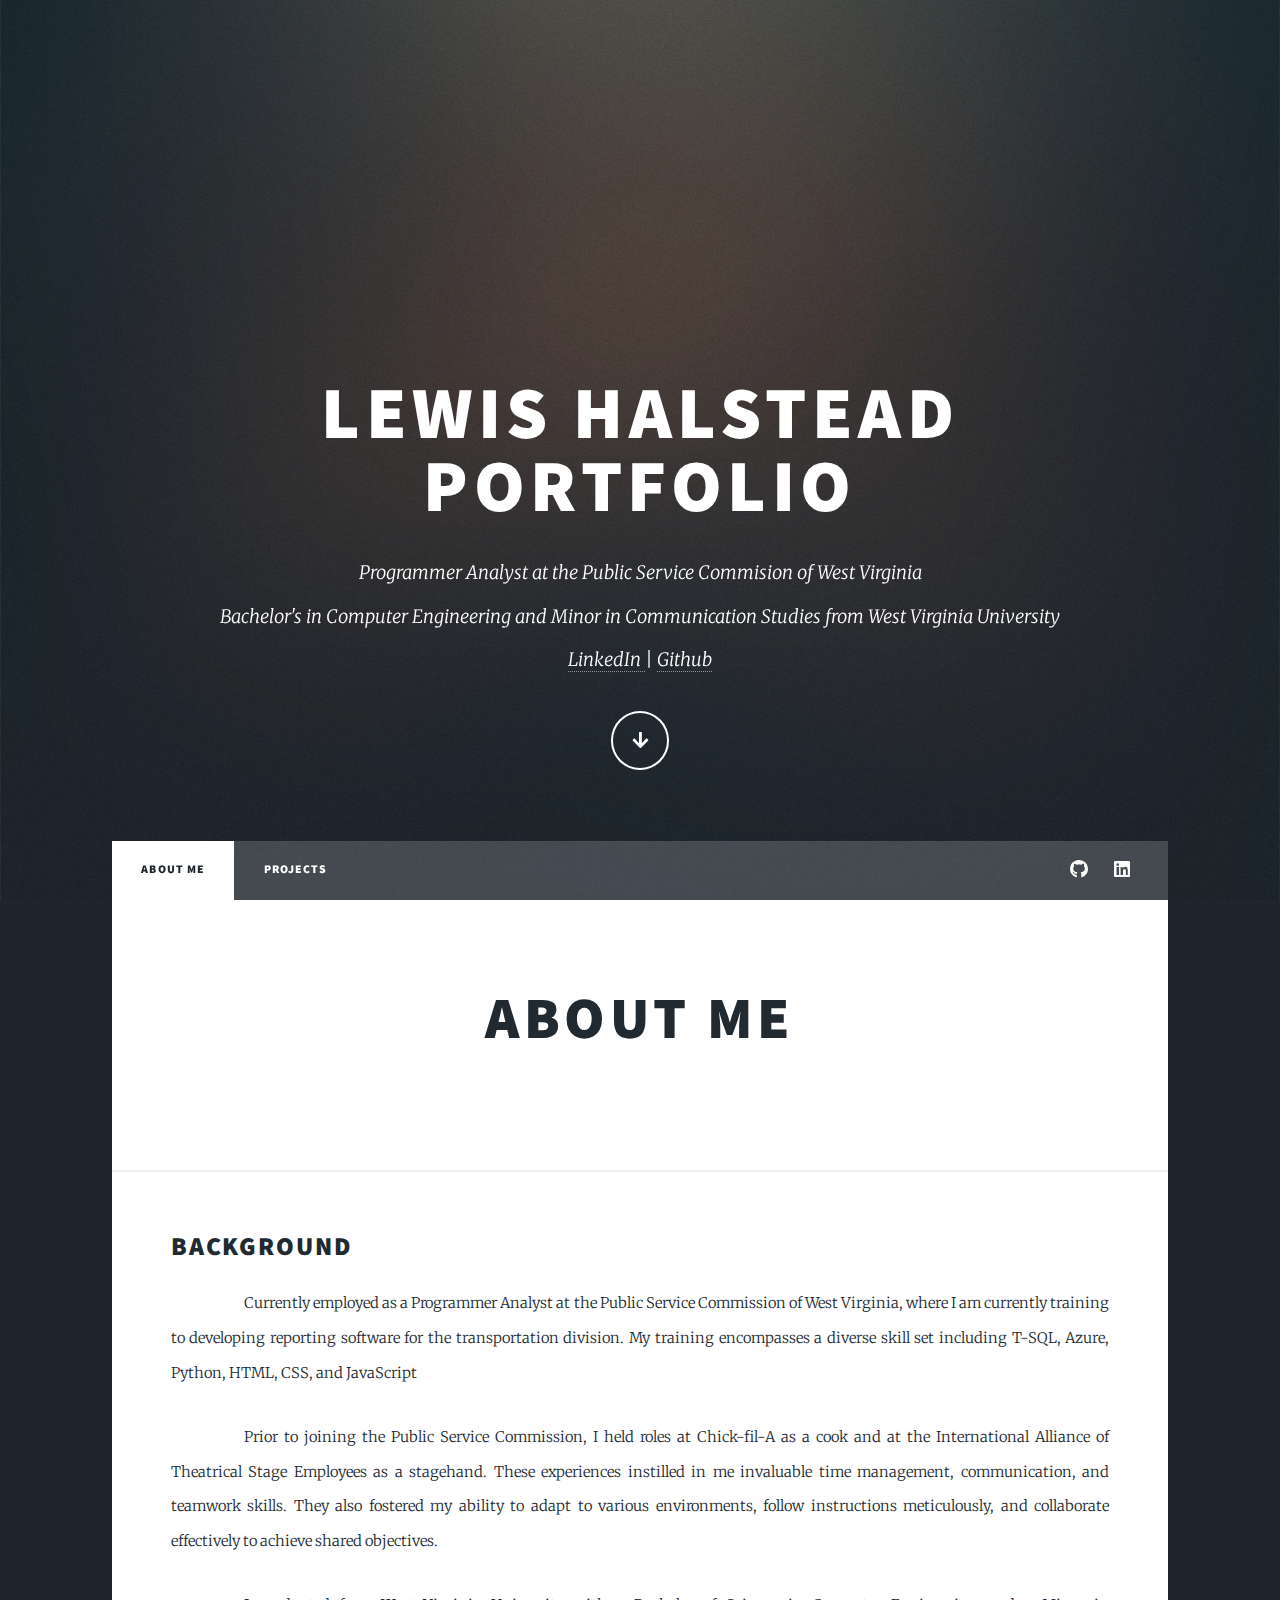
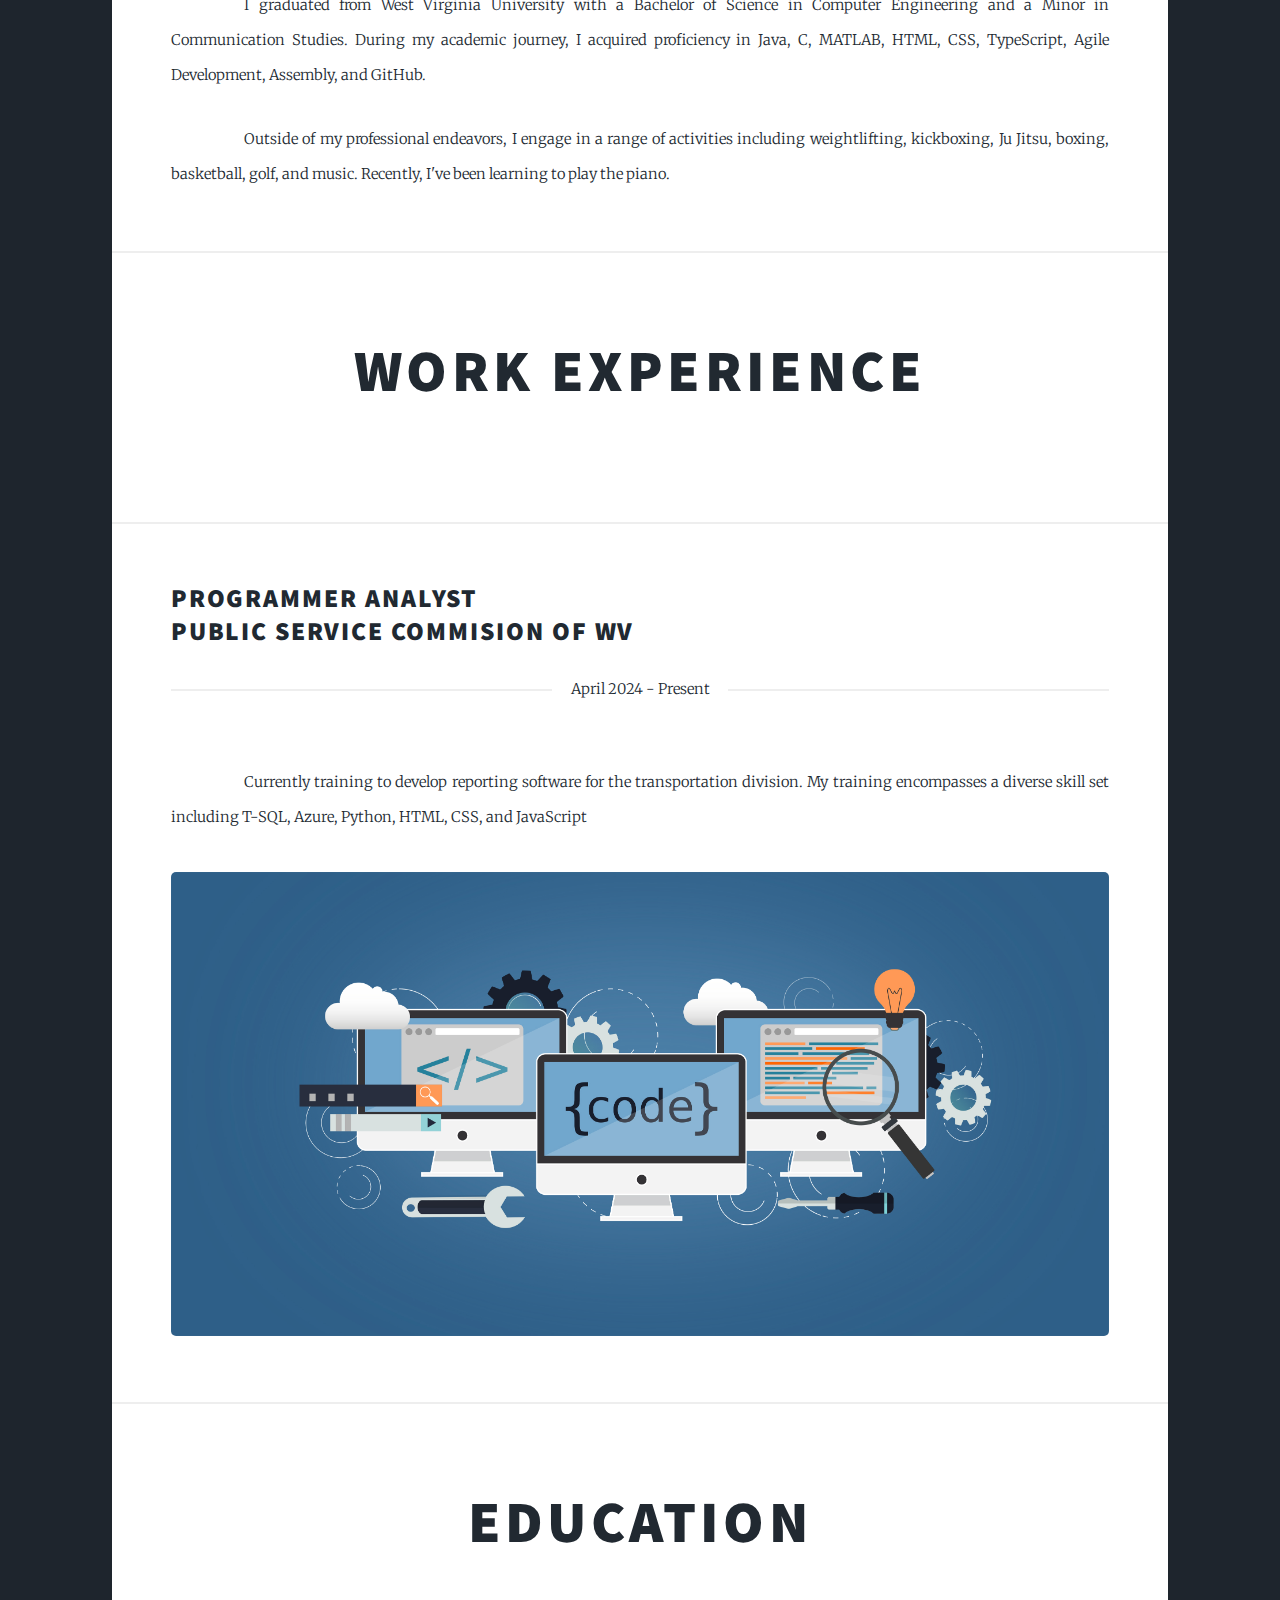
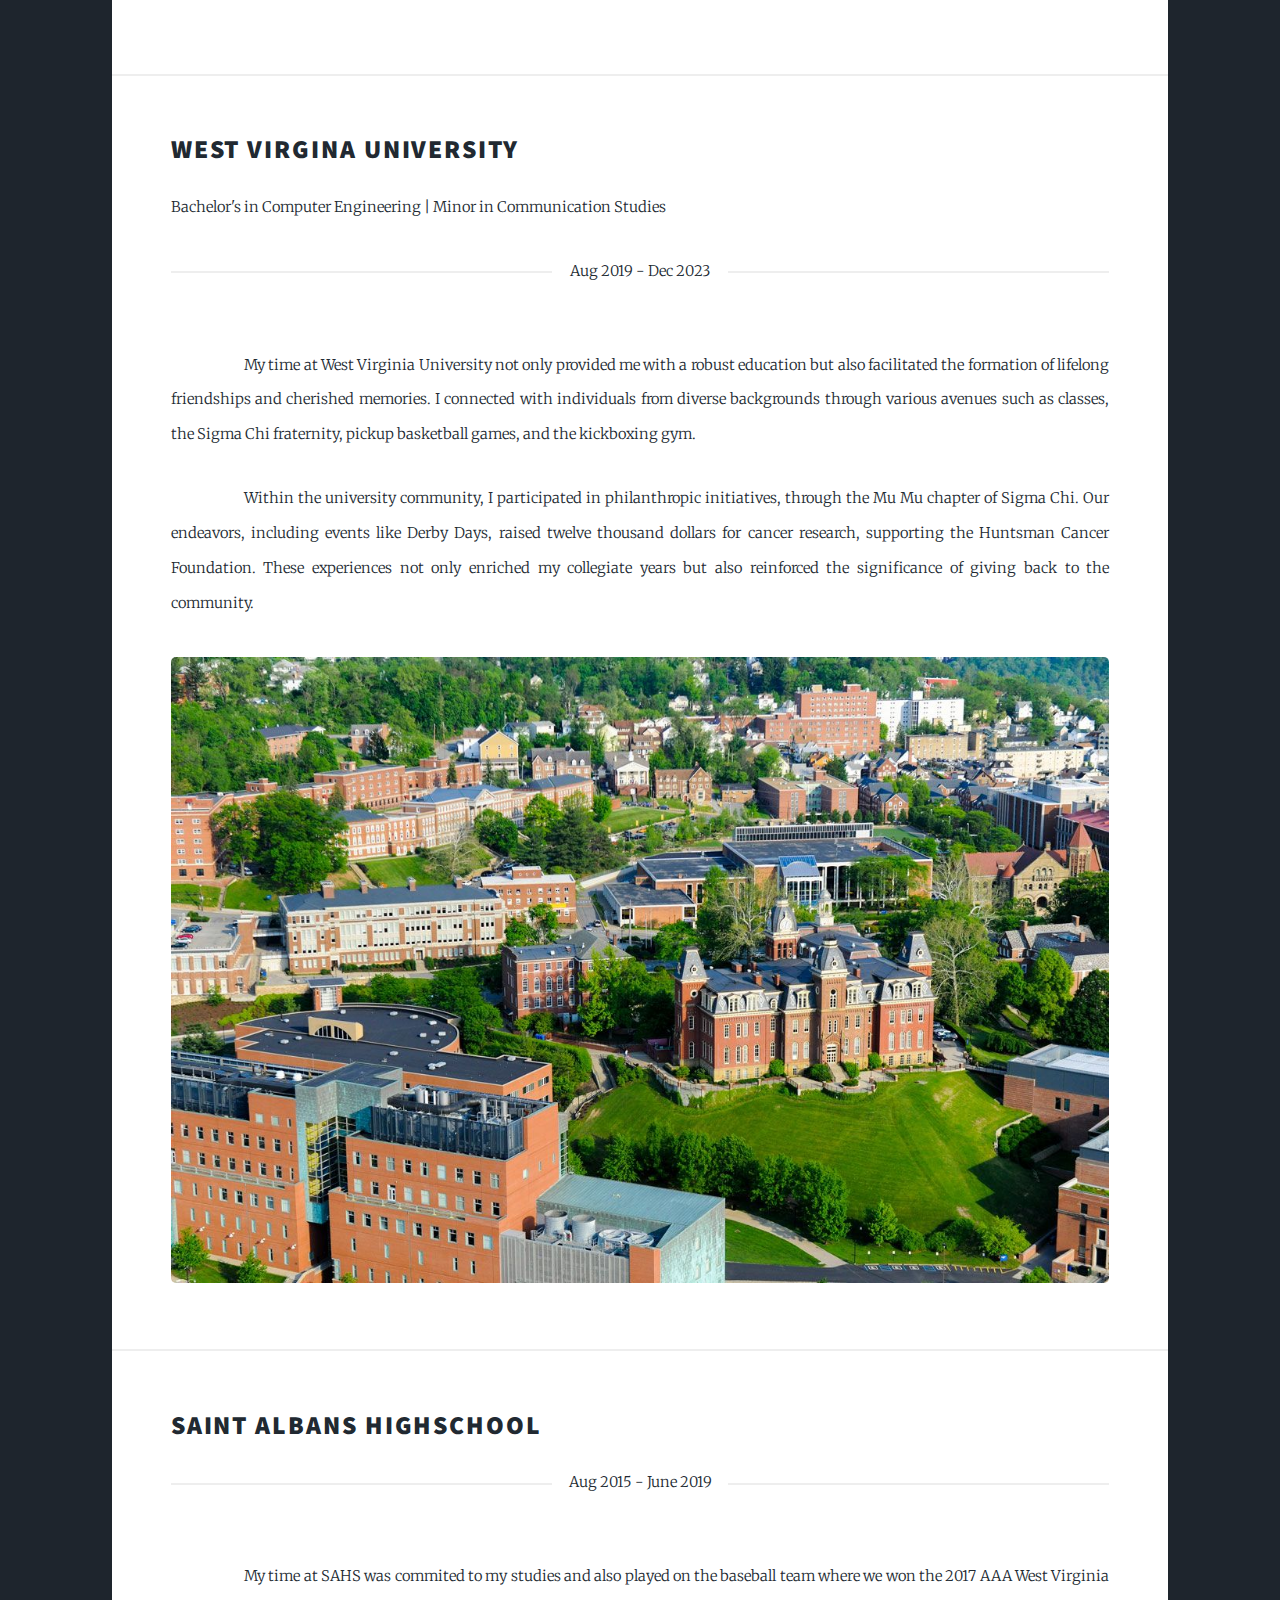
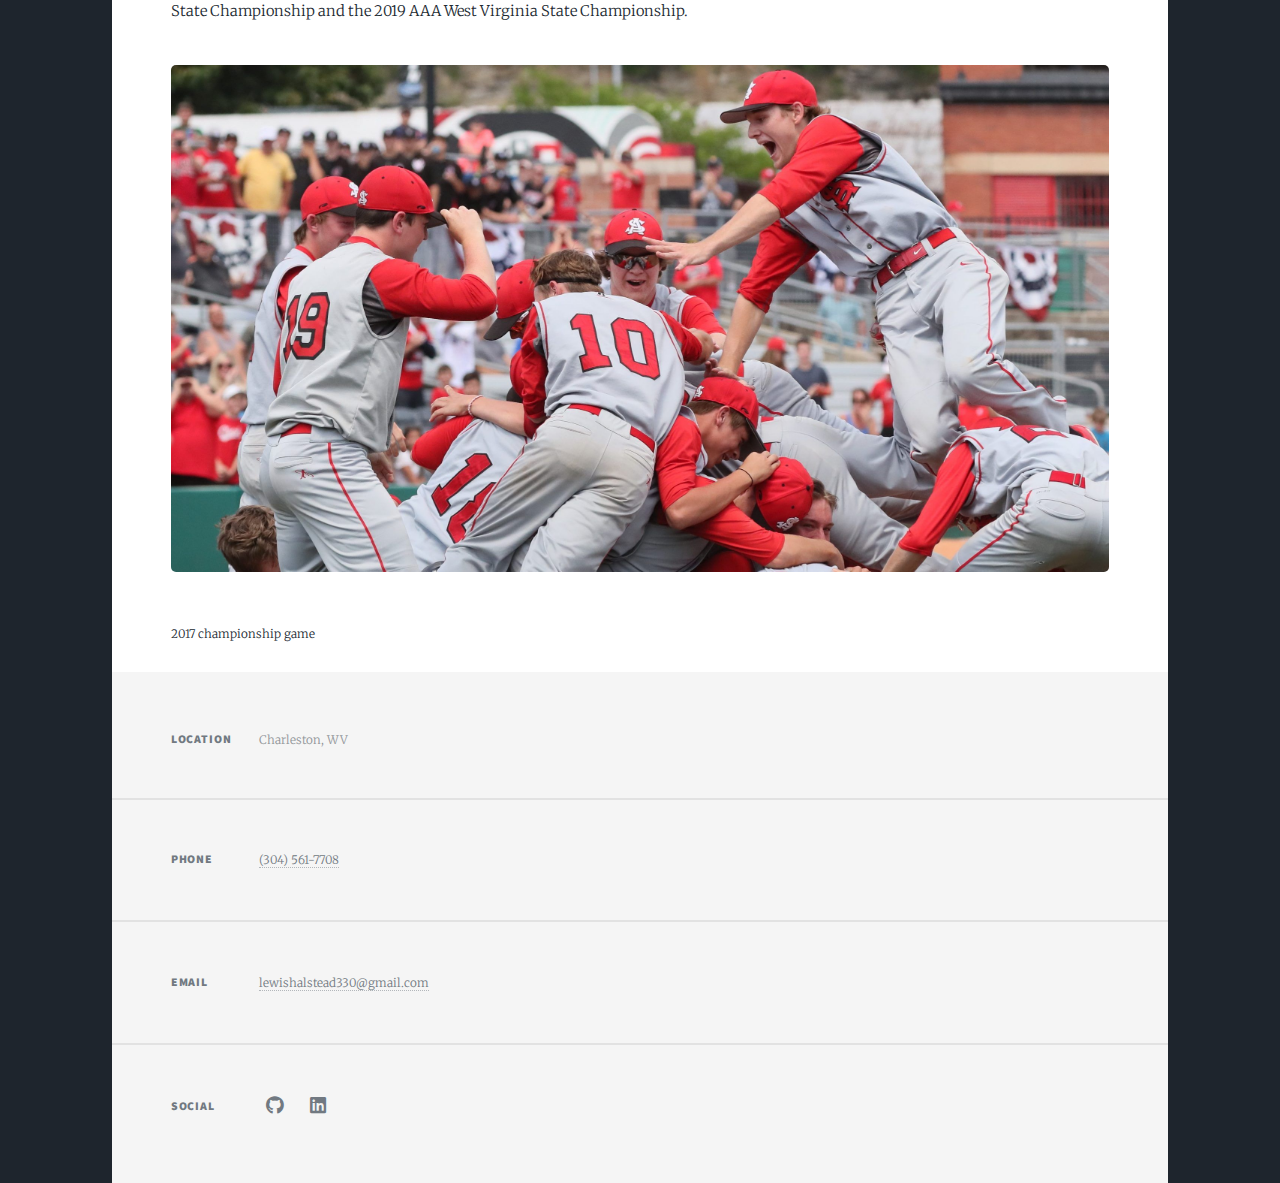
==== index.html @ 98b2e3d5 "changed page titles" ====
<!DOCTYPE HTML>
<html>

<head>
	<title>Bio</title>
	<meta charset="utf-8" />
	<meta name="viewport" content="width=device-width, initial-scale=1, user-scalable=no" />
	<link rel="stylesheet" href="assets/css/main.css" />
	<noscript>
		<link rel="stylesheet" href="assets/css/noscript.css" />
	</noscript>
</head>

<body class="is-preload">

	<!-- Wrapper -->
	<div id="wrapper" class="fade-in">

		<!-- Intro -->
		<div id="intro">
			<h1>Lewis Halstead<br />
				Portfolio</h1>
			<p>
				Programmer Analyst at the Public Service Commision of West Virginia <br />
				Bachelor's in Computer Engineering and Minor in Communication Studies from West Virginia
				University<br />
				<a href="https://www.linkedin.com/in/lewis-halstead-a32a98220">LinkedIn </a>|
				<a href="https://github.com/lah0052"> Github</a>
			</p>
			<ul class="actions">
				<li><a href="#header" class="button icon solid solo fa-arrow-down scrolly">Continue</a></li>
			</ul>
		</div>

		<!-- Header -->
		<header id="header">
			<a href="index.html" class="logo">Lewis Halsteads Portfolio</a>
		</header>

		<!-- Nav -->
		<nav id="nav">
			<ul class="links">
				<li class="active"><a href="index.html">About Me</a></li>
				<li><a href="projects.html">Projects</a></li>
			</ul>
			<ul class="icons">
				<li><a href="https://github.com/lah0052" class="icon brands fa-github" target="_blank"><span
							class="label">GitHub</span></a></li>
				<li><a href="https://www.linkedin.com/in/lewis-halstead-a32a98220" class="icon brands fa-linkedin"
						target="_blank"><span class="label">LinkedIn</span></a></li>
			</ul>
		</nav>

		<!-- Main -->
		<div id="main">
			<!--About Me -->
			<article class="post featured">
				<header class="major">
					<h2><a href="#">About Me</a></h2>
				</header>
			</article>

			<article>
				<header>
					<h2><a href="#">Background</a></h2>
				</header>
				<p style="text-indent: 5em;">
					Currently employed as a Programmer Analyst at the Public Service Commission of West Virginia, where
					I am currently training to developing reporting software for the transportation division. My
					training encompasses a diverse skill set including T-SQL, Azure, Python, HTML, CSS, and JavaScript
				</p>
				<p style="text-indent: 5em;">
					Prior to joining the Public Service Commission, I held roles at Chick-fil-A as a cook and at the
					International Alliance of Theatrical Stage Employees as a stagehand. These experiences instilled in
					me invaluable time management, communication, and teamwork skills. They also fostered my ability to
					adapt to various environments, follow instructions meticulously, and collaborate effectively to
					achieve shared objectives.
				</p>
				<p style="text-indent: 5em;">
					I graduated from West Virginia University with a Bachelor of Science in Computer Engineering and a
					Minor in Communication Studies. During my academic journey, I acquired proficiency in Java, C,
					MATLAB, HTML, CSS, TypeScript, Agile Development, Assembly, and GitHub.
				</p>
				<p style="text-indent: 5em;">
					Outside of my professional endeavors, I engage in a range of activities including weightlifting,
					kickboxing, Ju Jitsu, boxing, basketball, golf, and music. Recently, I've been learning to play the
					piano.
				</p>
			</article>
			</section>
			<!-- Work Experience-->
			<article class="post featured">
				<header class="major">
					<h2><a href="#">Work Experience</a></h2>
				</header>
			</article>
			<article>
				<header>
					<h2><a href="#">Programmer Analyst <br /> public service commision of wv</a></h2>
				</header>
				<header class="major">
					<span class="date">April 2024 - Present</span>
				</header>
				<p style="text-indent: 5em;">
					Currently training to develop reporting software for the transportation division. My training
					encompasses a diverse skill set including T-SQL, Azure, Python, HTML, CSS, and JavaScript
				</p>
				<a href="#" class="image fit"><img src="images/code.jpg" alt="" /></a>
			</article>
			</section>
			<!-- Education-->
			<article class="post featured">
				<header class="major">
					<h2><a href="#">Education</a></h2>
				</header>
			</article>
			<article>
				<header>
					<h2><a href="#">West Virgina University</a></h2>
				</header>
				<p>Bachelor's in Computer Engineering | Minor in Communication Studies</p>
				<header class="major">
					<span class="date">Aug 2019 - Dec 2023</span>
				</header>
				<p style="text-indent: 5em;">
					My time at West Virginia University not only provided me with a robust education but also
					facilitated the formation of lifelong friendships and cherished memories. I connected with
					individuals from diverse backgrounds through various avenues such as classes, the Sigma Chi
					fraternity, pickup basketball games, and the kickboxing gym.
				</p>
				<p style="text-indent: 5em">
					Within the university community, I participated in philanthropic initiatives, through the Mu Mu
					chapter of Sigma Chi. Our endeavors, including events like Derby Days, raised twelve thousand
					dollars for cancer research, supporting the Huntsman Cancer Foundation. These experiences not only
					enriched my collegiate years but also reinforced the significance of giving back to the community.
				</p>
				<a href="#" class="image fit"><img src="images/wvu.jpg" alt="" /></a>
			</article>
			<article>
				<header>
					<h2><a href="#">Saint Albans Highschool</a></h2>
				</header>
				<header class="major">
					<span class="date">Aug 2015 - June 2019</span>
				</header>
				<p style="text-indent: 5em;">My time at SAHS was commited to my studies and also played on the baseball
					team where we won the 2017 AAA West Virginia State Championship and the 2019 AAA West Virginia State
					Championship.</p>
				<a href="#" class="image fit"><img src="images/Saint Albans.jpg" alt="" /></a>
				<sub style="text-align: centered;">2017 championship game</sub>
			</article>
			</section>
		</div>
		<!-- Footer -->
		<footer id="footer">
			<section class="split contact">
				<section class="alt">
					<h3>Location</h3>
					<p>Charleston, WV </p>
				</section>
				<section>
					<h3>Phone</h3>
					<p><a href="#">(304) 561-7708</a></p>
				</section>
				<section>
					<h3>Email</h3>
					<p><a href="#">lewishalstead330@gmail.com</a></p>
				</section>
				<section>
					<h3>Social</h3>
					<ul class="icons">
						<li><a href="https://github.com/lah0052" class="icon brands fa-github"><span class="label"
									target="_blank">GitHub</span></a></li>
						<li><a href="https://www.linkedin.com/in/lewis-halstead-a32a98220"
								class="icon brands fa-linkedin" target="_blank"><span class="label">LinkedIn</span></a>
						</li>
					</ul>
				</section>
			</section>
		</footer>
	</div>

	<!-- Scripts -->
	<script src="assets/js/jquery.min.js"></script>
	<script src="assets/js/jquery.scrollex.min.js"></script>
	<script src="assets/js/jquery.scrolly.min.js"></script>
	<script src="assets/js/browser.min.js"></script>
	<script src="assets/js/breakpoints.min.js"></script>
	<script src="assets/js/util.js"></script>
	<script src="assets/js/main.js"></script>
</body>

</html>
---- assets/css/main.css ----
@import url(fontawesome-all.min.css);
@import url("https://fonts.googleapis.com/css?family=Merriweather:300,700,300italic,700italic|Source+Sans+Pro:900");

/*
	Massively by HTML5 UP
	html5up.net | @ajlkn
	Free for personal and commercial use under the CCA 3.0 license (html5up.net/license)
*/

html, body, div, span, applet, object,
iframe, h1, h2, h3, h4, h5, h6, p, blockquote,
pre, a, abbr, acronym, address, big, cite,
code, del, dfn, em, img, ins, kbd, q, s, samp,
small, strike, strong, sub, sup, tt, var, b,
u, i, center, dl, dt, dd, ol, ul, li, fieldset,
form, label, legend, table, caption, tbody,
tfoot, thead, tr, th, td, article, aside,
canvas, details, embed, figure, figcaption,
footer, header, hgroup, menu, nav, output, ruby,
section, summary, time, mark, audio, video {
	margin: 0;
	padding: 0;
	border: 0;
	font-size: 100%;
	font: inherit;
	vertical-align: baseline;}

article, aside, details, figcaption, figure,
footer, header, hgroup, menu, nav, section {
	display: block;}

body {
	line-height: 1;
}

ol, ul {
	list-style: none;
}

blockquote, q {
	quotes: none;
}

	blockquote:before, blockquote:after, q:before, q:after {
		content: '';
		content: none;
	}

table {
	border-collapse: collapse;
	border-spacing: 0;
}

body {
	-webkit-text-size-adjust: none;
}

mark {
	background-color: transparent;
	color: inherit;
}

input::-moz-focus-inner {
	border: 0;
	padding: 0;
}

input, select, textarea {
	-moz-appearance: none;
	-webkit-appearance: none;
	-ms-appearance: none;
	appearance: none;
}

/* Basic */

	@-ms-viewport {
		width: device-width;
	}

	body {
		-ms-overflow-style: scrollbar;
	}

	@media screen and (max-width: 480px) {

		html, body {
			min-width: 320px;
		}

	}

	html {
		box-sizing: border-box;
	}

	*, *:before, *:after {
		box-sizing: inherit;
	}

	body {
		background-color: #1e252d;
	}

		body.is-preload *, body.is-preload *:before, body.is-preload *:after {
			-moz-animation: none !important;
			-webkit-animation: none !important;
			-ms-animation: none !important;
			animation: none !important;
			-moz-transition: none !important;
			-webkit-transition: none !important;
			-ms-transition: none !important;
			transition: none !important;
		}

/* Type */

	html {
		font-size: 16pt;
	}

		@media screen and (max-width: 1680px) {

			html {
				font-size: 12pt;
			}

		}

		@media screen and (max-width: 1280px) {

			html {
				font-size: 11pt;
			}

		}

		@media screen and (max-width: 360px) {

			html {
				font-size: 10pt;
			}

		}

	body {
		color: #212931;
	}

	body, input, select, textarea {
		font-family: "Merriweather", Georgia, serif;
		font-weight: 300;
		font-size: 1rem;
		line-height: 2.375;
	}

	a {
		-moz-transition: color 0.2s ease-in-out, background-color 0.2s ease-in-out, border-color 0.2s ease-in-out, box-shadow 0.2s ease-in-out;
		-webkit-transition: color 0.2s ease-in-out, background-color 0.2s ease-in-out, border-color 0.2s ease-in-out, box-shadow 0.2s ease-in-out;
		-ms-transition: color 0.2s ease-in-out, background-color 0.2s ease-in-out, border-color 0.2s ease-in-out, box-shadow 0.2s ease-in-out;
		transition: color 0.2s ease-in-out, background-color 0.2s ease-in-out, border-color 0.2s ease-in-out, box-shadow 0.2s ease-in-out;
		border-bottom: dotted 1px;
		text-decoration: none;
	}

		a:hover {
			border-bottom-color: transparent;
		}

	strong, b {
		font-weight: 600;
	}

	em, i {
		font-style: italic;
	}

	p {
		text-align: justify;
		margin: 0 0 2rem 0;
	}

	h1, h2, h3, h4, h5, h6 {
		font-family: "Source Sans Pro", Helvetica, sans-serif;
		font-weight: 900;
		line-height: 1.5;
		letter-spacing: 0.075em;
		text-transform: uppercase;
		margin: 0 0 1rem 0;
	}

		h1 a, h2 a, h3 a, h4 a, h5 a, h6 a {
			border-bottom: 0;
			color: inherit;
			text-decoration: none;
		}

	h1 {
		font-size: 4rem;
		line-height: 1.1;
		margin: 0 0 2rem 0;
	}

	h2 {
		font-size: 1.75rem;
		line-height: 1.3;
		margin: 0 0 1.5rem 0;
	}

	h3 {
		font-size: 1.25rem;
		margin: 0 0 1.5rem 0;
	}

	h4 {
		font-size: 1rem;
	}

	h5 {
		font-size: 0.9rem;
	}

	h6 {
		font-size: 0.8rem;
	}

	sub {
		font-size: 0.8rem;
		position: relative;
		top: 0.5rem;
	}

	sup {
		font-size: 0.8rem;
		position: relative;
		top: -0.5rem;
	}

	blockquote {
		border-left: solid 4px;
		font-style: italic;
		margin: 0 0 2rem 0;
		padding: 0.5rem 0 0.5rem 2rem;
	}

	code {
		border: solid 2px;
		font-family: "Courier New", monospace;
		font-size: 0.9rem;
		margin: 0 0.25rem;
		padding: 0.25rem 0.65rem;
	}

	pre {
		-webkit-overflow-scrolling: touch;
		font-family: "Courier New", monospace;
		font-size: 0.9rem;
		margin: 0 0 2rem 0;
	}

		pre code {
			display: block;
			line-height: 1.75;
			padding: 1rem 1.5rem;
			overflow-x: auto;
		}

	hr {
		border: 0;
		border-bottom: solid 2px;
		margin: 3rem 0;
	}

		hr.major {
			margin: 5rem 0;
		}

	.align-left {
		text-align: left;
	}

	.align-center {
		text-align: center;
	}

	.align-right {
		text-align: right;
	}

	input, select, textarea {
		color: #212931;
	}

	a {
		color: #212931;
		border-bottom-color: rgba(33, 41, 49, 0.5);
	}

		a:hover {
			border-bottom-color: transparent;
			color: #18bfef !important;
		}

	strong, b {
		color: #212931;
	}

	h1, h2, h3, h4, h5, h6 {
		color: #212931;
	}

	blockquote {
		border-left-color: #eeeeee;
	}

	code {
		background: rgba(220, 220, 220, 0.25);
		border-color: #eeeeee;
	}

	hr {
		border-bottom-color: #eeeeee;
	}

/* Row */

	.row {
		display: flex;
		flex-wrap: wrap;
		box-sizing: border-box;
		align-items: stretch;
	}

		.row > * {
			box-sizing: border-box;
		}

		.row.gtr-uniform > * > :last-child {
			margin-bottom: 0;
		}

		.row.aln-left {
			justify-content: flex-start;
		}

		.row.aln-center {
			justify-content: center;
		}

		.row.aln-right {
			justify-content: flex-end;
		}

		.row.aln-top {
			align-items: flex-start;
		}

		.row.aln-middle {
			align-items: center;
		}

		.row.aln-bottom {
			align-items: flex-end;
		}

		.row > .imp {
			order: -1;
		}

		.row > .col-1 {
			width: 8.33333%;
		}

		.row > .off-1 {
			margin-left: 8.33333%;
		}

		.row > .col-2 {
			width: 16.66667%;
		}

		.row > .off-2 {
			margin-left: 16.66667%;
		}

		.row > .col-3 {
			width: 25%;
		}

		.row > .off-3 {
			margin-left: 25%;
		}

		.row > .col-4 {
			width: 33.33333%;
		}

		.row > .off-4 {
			margin-left: 33.33333%;
		}

		.row > .col-5 {
			width: 41.66667%;
		}

		.row > .off-5 {
			margin-left: 41.66667%;
		}

		.row > .col-6 {
			width: 50%;
		}

		.row > .off-6 {
			margin-left: 50%;
		}

		.row > .col-7 {
			width: 58.33333%;
		}

		.row > .off-7 {
			margin-left: 58.33333%;
		}

		.row > .col-8 {
			width: 66.66667%;
		}

		.row > .off-8 {
			margin-left: 66.66667%;
		}

		.row > .col-9 {
			width: 75%;
		}

		.row > .off-9 {
			margin-left: 75%;
		}

		.row > .col-10 {
			width: 83.33333%;
		}

		.row > .off-10 {
			margin-left: 83.33333%;
		}

		.row > .col-11 {
			width: 91.66667%;
		}

		.row > .off-11 {
			margin-left: 91.66667%;
		}

		.row > .col-12 {
			width: 100%;
		}

		.row > .off-12 {
			margin-left: 100%;
		}

		.row.gtr-0 {
			margin-top: 0;
			margin-left: 0rem;
		}

			.row.gtr-0 > * {
				padding: 0 0 0 0rem;
			}

			.row.gtr-0.gtr-uniform {
				margin-top: 0rem;
			}

				.row.gtr-0.gtr-uniform > * {
					padding-top: 0rem;
				}

		.row.gtr-25 {
			margin-top: 0;
			margin-left: -0.375rem;
		}

			.row.gtr-25 > * {
				padding: 0 0 0 0.375rem;
			}

			.row.gtr-25.gtr-uniform {
				margin-top: -0.375rem;
			}

				.row.gtr-25.gtr-uniform > * {
					padding-top: 0.375rem;
				}

		.row.gtr-50 {
			margin-top: 0;
			margin-left: -0.75rem;
		}

			.row.gtr-50 > * {
				padding: 0 0 0 0.75rem;
			}

			.row.gtr-50.gtr-uniform {
				margin-top: -0.75rem;
			}

				.row.gtr-50.gtr-uniform > * {
					padding-top: 0.75rem;
				}

		.row {
			margin-top: 0;
			margin-left: -1.5rem;
		}

			.row > * {
				padding: 0 0 0 1.5rem;
			}

			.row.gtr-uniform {
				margin-top: -1.5rem;
			}

				.row.gtr-uniform > * {
					padding-top: 1.5rem;
				}

		.row.gtr-150 {
			margin-top: 0;
			margin-left: -2.25rem;
		}

			.row.gtr-150 > * {
				padding: 0 0 0 2.25rem;
			}

			.row.gtr-150.gtr-uniform {
				margin-top: -2.25rem;
			}

				.row.gtr-150.gtr-uniform > * {
					padding-top: 2.25rem;
				}

		.row.gtr-200 {
			margin-top: 0;
			margin-left: -3rem;
		}

			.row.gtr-200 > * {
				padding: 0 0 0 3rem;
			}

			.row.gtr-200.gtr-uniform {
				margin-top: -3rem;
			}

				.row.gtr-200.gtr-uniform > * {
					padding-top: 3rem;
				}

		@media screen and (max-width: 1680px) {

			.row {
				display: flex;
				flex-wrap: wrap;
				box-sizing: border-box;
				align-items: stretch;
			}

				.row > * {
					box-sizing: border-box;
				}

				.row.gtr-uniform > * > :last-child {
					margin-bottom: 0;
				}

				.row.aln-left {
					justify-content: flex-start;
				}

				.row.aln-center {
					justify-content: center;
				}

				.row.aln-right {
					justify-content: flex-end;
				}

				.row.aln-top {
					align-items: flex-start;
				}

				.row.aln-middle {
					align-items: center;
				}

				.row.aln-bottom {
					align-items: flex-end;
				}

				.row > .imp-xlarge {
					order: -1;
				}

				.row > .col-1-xlarge {
					width: 8.33333%;
				}

				.row > .off-1-xlarge {
					margin-left: 8.33333%;
				}

				.row > .col-2-xlarge {
					width: 16.66667%;
				}

				.row > .off-2-xlarge {
					margin-left: 16.66667%;
				}

				.row > .col-3-xlarge {
					width: 25%;
				}

				.row > .off-3-xlarge {
					margin-left: 25%;
				}

				.row > .col-4-xlarge {
					width: 33.33333%;
				}

				.row > .off-4-xlarge {
					margin-left: 33.33333%;
				}

				.row > .col-5-xlarge {
					width: 41.66667%;
				}

				.row > .off-5-xlarge {
					margin-left: 41.66667%;
				}

				.row > .col-6-xlarge {
					width: 50%;
				}

				.row > .off-6-xlarge {
					margin-left: 50%;
				}

				.row > .col-7-xlarge {
					width: 58.33333%;
				}

				.row > .off-7-xlarge {
					margin-left: 58.33333%;
				}

				.row > .col-8-xlarge {
					width: 66.66667%;
				}

				.row > .off-8-xlarge {
					margin-left: 66.66667%;
				}

				.row > .col-9-xlarge {
					width: 75%;
				}

				.row > .off-9-xlarge {
					margin-left: 75%;
				}

				.row > .col-10-xlarge {
					width: 83.33333%;
				}

				.row > .off-10-xlarge {
					margin-left: 83.33333%;
				}

				.row > .col-11-xlarge {
					width: 91.66667%;
				}

				.row > .off-11-xlarge {
					margin-left: 91.66667%;
				}

				.row > .col-12-xlarge {
					width: 100%;
				}

				.row > .off-12-xlarge {
					margin-left: 100%;
				}

				.row.gtr-0 {
					margin-top: 0;
					margin-left: 0rem;
				}

					.row.gtr-0 > * {
						padding: 0 0 0 0rem;
					}

					.row.gtr-0.gtr-uniform {
						margin-top: 0rem;
					}

						.row.gtr-0.gtr-uniform > * {
							padding-top: 0rem;
						}

				.row.gtr-25 {
					margin-top: 0;
					margin-left: -0.375rem;
				}

					.row.gtr-25 > * {
						padding: 0 0 0 0.375rem;
					}

					.row.gtr-25.gtr-uniform {
						margin-top: -0.375rem;
					}

						.row.gtr-25.gtr-uniform > * {
							padding-top: 0.375rem;
						}

				.row.gtr-50 {
					margin-top: 0;
					margin-left: -0.75rem;
				}

					.row.gtr-50 > * {
						padding: 0 0 0 0.75rem;
					}

					.row.gtr-50.gtr-uniform {
						margin-top: -0.75rem;
					}

						.row.gtr-50.gtr-uniform > * {
							padding-top: 0.75rem;
						}

				.row {
					margin-top: 0;
					margin-left: -1.5rem;
				}

					.row > * {
						padding: 0 0 0 1.5rem;
					}

					.row.gtr-uniform {
						margin-top: -1.5rem;
					}

						.row.gtr-uniform > * {
							padding-top: 1.5rem;
						}

				.row.gtr-150 {
					margin-top: 0;
					margin-left: -2.25rem;
				}

					.row.gtr-150 > * {
						padding: 0 0 0 2.25rem;
					}

					.row.gtr-150.gtr-uniform {
						margin-top: -2.25rem;
					}

						.row.gtr-150.gtr-uniform > * {
							padding-top: 2.25rem;
						}

				.row.gtr-200 {
					margin-top: 0;
					margin-left: -3rem;
				}

					.row.gtr-200 > * {
						padding: 0 0 0 3rem;
					}

					.row.gtr-200.gtr-uniform {
						margin-top: -3rem;
					}

						.row.gtr-200.gtr-uniform > * {
							padding-top: 3rem;
						}

		}

		@media screen and (max-width: 1280px) {

			.row {
				display: flex;
				flex-wrap: wrap;
				box-sizing: border-box;
				align-items: stretch;
			}

				.row > * {
					box-sizing: border-box;
				}

				.row.gtr-uniform > * > :last-child {
					margin-bottom: 0;
				}

				.row.aln-left {
					justify-content: flex-start;
				}

				.row.aln-center {
					justify-content: center;
				}

				.row.aln-right {
					justify-content: flex-end;
				}

				.row.aln-top {
					align-items: flex-start;
				}

				.row.aln-middle {
					align-items: center;
				}

				.row.aln-bottom {
					align-items: flex-end;
				}

				.row > .imp-large {
					order: -1;
				}

				.row > .col-1-large {
					width: 8.33333%;
				}

				.row > .off-1-large {
					margin-left: 8.33333%;
				}

				.row > .col-2-large {
					width: 16.66667%;
				}

				.row > .off-2-large {
					margin-left: 16.66667%;
				}

				.row > .col-3-large {
					width: 25%;
				}

				.row > .off-3-large {
					margin-left: 25%;
				}

				.row > .col-4-large {
					width: 33.33333%;
				}

				.row > .off-4-large {
					margin-left: 33.33333%;
				}

				.row > .col-5-large {
					width: 41.66667%;
				}

				.row > .off-5-large {
					margin-left: 41.66667%;
				}

				.row > .col-6-large {
					width: 50%;
				}

				.row > .off-6-large {
					margin-left: 50%;
				}

				.row > .col-7-large {
					width: 58.33333%;
				}

				.row > .off-7-large {
					margin-left: 58.33333%;
				}

				.row > .col-8-large {
					width: 66.66667%;
				}

				.row > .off-8-large {
					margin-left: 66.66667%;
				}

				.row > .col-9-large {
					width: 75%;
				}

				.row > .off-9-large {
					margin-left: 75%;
				}

				.row > .col-10-large {
					width: 83.33333%;
				}

				.row > .off-10-large {
					margin-left: 83.33333%;
				}

				.row > .col-11-large {
					width: 91.66667%;
				}

				.row > .off-11-large {
					margin-left: 91.66667%;
				}

				.row > .col-12-large {
					width: 100%;
				}

				.row > .off-12-large {
					margin-left: 100%;
				}

				.row.gtr-0 {
					margin-top: 0;
					margin-left: 0rem;
				}

					.row.gtr-0 > * {
						padding: 0 0 0 0rem;
					}

					.row.gtr-0.gtr-uniform {
						margin-top: 0rem;
					}

						.row.gtr-0.gtr-uniform > * {
							padding-top: 0rem;
						}

				.row.gtr-25 {
					margin-top: 0;
					margin-left: -0.375rem;
				}

					.row.gtr-25 > * {
						padding: 0 0 0 0.375rem;
					}

					.row.gtr-25.gtr-uniform {
						margin-top: -0.375rem;
					}

						.row.gtr-25.gtr-uniform > * {
							padding-top: 0.375rem;
						}

				.row.gtr-50 {
					margin-top: 0;
					margin-left: -0.75rem;
				}

					.row.gtr-50 > * {
						padding: 0 0 0 0.75rem;
					}

					.row.gtr-50.gtr-uniform {
						margin-top: -0.75rem;
					}

						.row.gtr-50.gtr-uniform > * {
							padding-top: 0.75rem;
						}

				.row {
					margin-top: 0;
					margin-left: -1.5rem;
				}

					.row > * {
						padding: 0 0 0 1.5rem;
					}

					.row.gtr-uniform {
						margin-top: -1.5rem;
					}

						.row.gtr-uniform > * {
							padding-top: 1.5rem;
						}

				.row.gtr-150 {
					margin-top: 0;
					margin-left: -2.25rem;
				}

					.row.gtr-150 > * {
						padding: 0 0 0 2.25rem;
					}

					.row.gtr-150.gtr-uniform {
						margin-top: -2.25rem;
					}

						.row.gtr-150.gtr-uniform > * {
							padding-top: 2.25rem;
						}

				.row.gtr-200 {
					margin-top: 0;
					margin-left: -3rem;
				}

					.row.gtr-200 > * {
						padding: 0 0 0 3rem;
					}

					.row.gtr-200.gtr-uniform {
						margin-top: -3rem;
					}

						.row.gtr-200.gtr-uniform > * {
							padding-top: 3rem;
						}

		}

		@media screen and (max-width: 980px) {

			.row {
				display: flex;
				flex-wrap: wrap;
				box-sizing: border-box;
				align-items: stretch;
			}

				.row > * {
					box-sizing: border-box;
				}

				.row.gtr-uniform > * > :last-child {
					margin-bottom: 0;
				}

				.row.aln-left {
					justify-content: flex-start;
				}

				.row.aln-center {
					justify-content: center;
				}

				.row.aln-right {
					justify-content: flex-end;
				}

				.row.aln-top {
					align-items: flex-start;
				}

				.row.aln-middle {
					align-items: center;
				}

				.row.aln-bottom {
					align-items: flex-end;
				}

				.row > .imp-medium {
					order: -1;
				}

				.row > .col-1-medium {
					width: 8.33333%;
				}

				.row > .off-1-medium {
					margin-left: 8.33333%;
				}

				.row > .col-2-medium {
					width: 16.66667%;
				}

				.row > .off-2-medium {
					margin-left: 16.66667%;
				}

				.row > .col-3-medium {
					width: 25%;
				}

				.row > .off-3-medium {
					margin-left: 25%;
				}

				.row > .col-4-medium {
					width: 33.33333%;
				}

				.row > .off-4-medium {
					margin-left: 33.33333%;
				}

				.row > .col-5-medium {
					width: 41.66667%;
				}

				.row > .off-5-medium {
					margin-left: 41.66667%;
				}

				.row > .col-6-medium {
					width: 50%;
				}

				.row > .off-6-medium {
					margin-left: 50%;
				}

				.row > .col-7-medium {
					width: 58.33333%;
				}

				.row > .off-7-medium {
					margin-left: 58.33333%;
				}

				.row > .col-8-medium {
					width: 66.66667%;
				}

				.row > .off-8-medium {
					margin-left: 66.66667%;
				}

				.row > .col-9-medium {
					width: 75%;
				}

				.row > .off-9-medium {
					margin-left: 75%;
				}

				.row > .col-10-medium {
					width: 83.33333%;
				}

				.row > .off-10-medium {
					margin-left: 83.33333%;
				}

				.row > .col-11-medium {
					width: 91.66667%;
				}

				.row > .off-11-medium {
					margin-left: 91.66667%;
				}

				.row > .col-12-medium {
					width: 100%;
				}

				.row > .off-12-medium {
					margin-left: 100%;
				}

				.row.gtr-0 {
					margin-top: 0;
					margin-left: 0rem;
				}

					.row.gtr-0 > * {
						padding: 0 0 0 0rem;
					}

					.row.gtr-0.gtr-uniform {
						margin-top: 0rem;
					}

						.row.gtr-0.gtr-uniform > * {
							padding-top: 0rem;
						}

				.row.gtr-25 {
					margin-top: 0;
					margin-left: -0.375rem;
				}

					.row.gtr-25 > * {
						padding: 0 0 0 0.375rem;
					}

					.row.gtr-25.gtr-uniform {
						margin-top: -0.375rem;
					}

						.row.gtr-25.gtr-uniform > * {
							padding-top: 0.375rem;
						}

				.row.gtr-50 {
					margin-top: 0;
					margin-left: -0.75rem;
				}

					.row.gtr-50 > * {
						padding: 0 0 0 0.75rem;
					}

					.row.gtr-50.gtr-uniform {
						margin-top: -0.75rem;
					}

						.row.gtr-50.gtr-uniform > * {
							padding-top: 0.75rem;
						}

				.row {
					margin-top: 0;
					margin-left: -1.5rem;
				}

					.row > * {
						padding: 0 0 0 1.5rem;
					}

					.row.gtr-uniform {
						margin-top: -1.5rem;
					}

						.row.gtr-uniform > * {
							padding-top: 1.5rem;
						}

				.row.gtr-150 {
					margin-top: 0;
					margin-left: -2.25rem;
				}

					.row.gtr-150 > * {
						padding: 0 0 0 2.25rem;
					}

					.row.gtr-150.gtr-uniform {
						margin-top: -2.25rem;
					}

						.row.gtr-150.gtr-uniform > * {
							padding-top: 2.25rem;
						}

				.row.gtr-200 {
					margin-top: 0;
					margin-left: -3rem;
				}

					.row.gtr-200 > * {
						padding: 0 0 0 3rem;
					}

					.row.gtr-200.gtr-uniform {
						margin-top: -3rem;
					}

						.row.gtr-200.gtr-uniform > * {
							padding-top: 3rem;
						}

		}

		@media screen and (max-width: 736px) {

			.row {
				display: flex;
				flex-wrap: wrap;
				box-sizing: border-box;
				align-items: stretch;
			}

				.row > * {
					box-sizing: border-box;
				}

				.row.gtr-uniform > * > :last-child {
					margin-bottom: 0;
				}

				.row.aln-left {
					justify-content: flex-start;
				}

				.row.aln-center {
					justify-content: center;
				}

				.row.aln-right {
					justify-content: flex-end;
				}

				.row.aln-top {
					align-items: flex-start;
				}

				.row.aln-middle {
					align-items: center;
				}

				.row.aln-bottom {
					align-items: flex-end;
				}

				.row > .imp-small {
					order: -1;
				}

				.row > .col-1-small {
					width: 8.33333%;
				}

				.row > .off-1-small {
					margin-left: 8.33333%;
				}

				.row > .col-2-small {
					width: 16.66667%;
				}

				.row > .off-2-small {
					margin-left: 16.66667%;
				}

				.row > .col-3-small {
					width: 25%;
				}

				.row > .off-3-small {
					margin-left: 25%;
				}

				.row > .col-4-small {
					width: 33.33333%;
				}

				.row > .off-4-small {
					margin-left: 33.33333%;
				}

				.row > .col-5-small {
					width: 41.66667%;
				}

				.row > .off-5-small {
					margin-left: 41.66667%;
				}

				.row > .col-6-small {
					width: 50%;
				}

				.row > .off-6-small {
					margin-left: 50%;
				}

				.row > .col-7-small {
					width: 58.33333%;
				}

				.row > .off-7-small {
					margin-left: 58.33333%;
				}

				.row > .col-8-small {
					width: 66.66667%;
				}

				.row > .off-8-small {
					margin-left: 66.66667%;
				}

				.row > .col-9-small {
					width: 75%;
				}

				.row > .off-9-small {
					margin-left: 75%;
				}

				.row > .col-10-small {
					width: 83.33333%;
				}

				.row > .off-10-small {
					margin-left: 83.33333%;
				}

				.row > .col-11-small {
					width: 91.66667%;
				}

				.row > .off-11-small {
					margin-left: 91.66667%;
				}

				.row > .col-12-small {
					width: 100%;
				}

				.row > .off-12-small {
					margin-left: 100%;
				}

				.row.gtr-0 {
					margin-top: 0;
					margin-left: 0rem;
				}

					.row.gtr-0 > * {
						padding: 0 0 0 0rem;
					}

					.row.gtr-0.gtr-uniform {
						margin-top: 0rem;
					}

						.row.gtr-0.gtr-uniform > * {
							padding-top: 0rem;
						}

				.row.gtr-25 {
					margin-top: 0;
					margin-left: -0.375rem;
				}

					.row.gtr-25 > * {
						padding: 0 0 0 0.375rem;
					}

					.row.gtr-25.gtr-uniform {
						margin-top: -0.375rem;
					}

						.row.gtr-25.gtr-uniform > * {
							padding-top: 0.375rem;
						}

				.row.gtr-50 {
					margin-top: 0;
					margin-left: -0.75rem;
				}

					.row.gtr-50 > * {
						padding: 0 0 0 0.75rem;
					}

					.row.gtr-50.gtr-uniform {
						margin-top: -0.75rem;
					}

						.row.gtr-50.gtr-uniform > * {
							padding-top: 0.75rem;
						}

				.row {
					margin-top: 0;
					margin-left: -1.5rem;
				}

					.row > * {
						padding: 0 0 0 1.5rem;
					}

					.row.gtr-uniform {
						margin-top: -1.5rem;
					}

						.row.gtr-uniform > * {
							padding-top: 1.5rem;
						}

				.row.gtr-150 {
					margin-top: 0;
					margin-left: -2.25rem;
				}

					.row.gtr-150 > * {
						padding: 0 0 0 2.25rem;
					}

					.row.gtr-150.gtr-uniform {
						margin-top: -2.25rem;
					}

						.row.gtr-150.gtr-uniform > * {
							padding-top: 2.25rem;
						}

				.row.gtr-200 {
					margin-top: 0;
					margin-left: -3rem;
				}

					.row.gtr-200 > * {
						padding: 0 0 0 3rem;
					}

					.row.gtr-200.gtr-uniform {
						margin-top: -3rem;
					}

						.row.gtr-200.gtr-uniform > * {
							padding-top: 3rem;
						}

		}

		@media screen and (max-width: 480px) {

			.row {
				display: flex;
				flex-wrap: wrap;
				box-sizing: border-box;
				align-items: stretch;
			}

				.row > * {
					box-sizing: border-box;
				}

				.row.gtr-uniform > * > :last-child {
					margin-bottom: 0;
				}

				.row.aln-left {
					justify-content: flex-start;
				}

				.row.aln-center {
					justify-content: center;
				}

				.row.aln-right {
					justify-content: flex-end;
				}

				.row.aln-top {
					align-items: flex-start;
				}

				.row.aln-middle {
					align-items: center;
				}

				.row.aln-bottom {
					align-items: flex-end;
				}

				.row > .imp-xsmall {
					order: -1;
				}

				.row > .col-1-xsmall {
					width: 8.33333%;
				}

				.row > .off-1-xsmall {
					margin-left: 8.33333%;
				}

				.row > .col-2-xsmall {
					width: 16.66667%;
				}

				.row > .off-2-xsmall {
					margin-left: 16.66667%;
				}

				.row > .col-3-xsmall {
					width: 25%;
				}

				.row > .off-3-xsmall {
					margin-left: 25%;
				}

				.row > .col-4-xsmall {
					width: 33.33333%;
				}

				.row > .off-4-xsmall {
					margin-left: 33.33333%;
				}

				.row > .col-5-xsmall {
					width: 41.66667%;
				}

				.row > .off-5-xsmall {
					margin-left: 41.66667%;
				}

				.row > .col-6-xsmall {
					width: 50%;
				}

				.row > .off-6-xsmall {
					margin-left: 50%;
				}

				.row > .col-7-xsmall {
					width: 58.33333%;
				}

				.row > .off-7-xsmall {
					margin-left: 58.33333%;
				}

				.row > .col-8-xsmall {
					width: 66.66667%;
				}

				.row > .off-8-xsmall {
					margin-left: 66.66667%;
				}

				.row > .col-9-xsmall {
					width: 75%;
				}

				.row > .off-9-xsmall {
					margin-left: 75%;
				}

				.row > .col-10-xsmall {
					width: 83.33333%;
				}

				.row > .off-10-xsmall {
					margin-left: 83.33333%;
				}

				.row > .col-11-xsmall {
					width: 91.66667%;
				}

				.row > .off-11-xsmall {
					margin-left: 91.66667%;
				}

				.row > .col-12-xsmall {
					width: 100%;
				}

				.row > .off-12-xsmall {
					margin-left: 100%;
				}

				.row.gtr-0 {
					margin-top: 0;
					margin-left: 0rem;
				}

					.row.gtr-0 > * {
						padding: 0 0 0 0rem;
					}

					.row.gtr-0.gtr-uniform {
						margin-top: 0rem;
					}

						.row.gtr-0.gtr-uniform > * {
							padding-top: 0rem;
						}

				.row.gtr-25 {
					margin-top: 0;
					margin-left: -0.375rem;
				}

					.row.gtr-25 > * {
						padding: 0 0 0 0.375rem;
					}

					.row.gtr-25.gtr-uniform {
						margin-top: -0.375rem;
					}

						.row.gtr-25.gtr-uniform > * {
							padding-top: 0.375rem;
						}

				.row.gtr-50 {
					margin-top: 0;
					margin-left: -0.75rem;
				}

					.row.gtr-50 > * {
						padding: 0 0 0 0.75rem;
					}

					.row.gtr-50.gtr-uniform {
						margin-top: -0.75rem;
					}

						.row.gtr-50.gtr-uniform > * {
							padding-top: 0.75rem;
						}

				.row {
					margin-top: 0;
					margin-left: -1.5rem;
				}

					.row > * {
						padding: 0 0 0 1.5rem;
					}

					.row.gtr-uniform {
						margin-top: -1.5rem;
					}

						.row.gtr-uniform > * {
							padding-top: 1.5rem;
						}

				.row.gtr-150 {
					margin-top: 0;
					margin-left: -2.25rem;
				}

					.row.gtr-150 > * {
						padding: 0 0 0 2.25rem;
					}

					.row.gtr-150.gtr-uniform {
						margin-top: -2.25rem;
					}

						.row.gtr-150.gtr-uniform > * {
							padding-top: 2.25rem;
						}

				.row.gtr-200 {
					margin-top: 0;
					margin-left: -3rem;
				}

					.row.gtr-200 > * {
						padding: 0 0 0 3rem;
					}

					.row.gtr-200.gtr-uniform {
						margin-top: -3rem;
					}

						.row.gtr-200.gtr-uniform > * {
							padding-top: 3rem;
						}

		}

		@media screen and (max-width: 360px) {

			.row {
				display: flex;
				flex-wrap: wrap;
				box-sizing: border-box;
				align-items: stretch;
			}

				.row > * {
					box-sizing: border-box;
				}

				.row.gtr-uniform > * > :last-child {
					margin-bottom: 0;
				}

				.row.aln-left {
					justify-content: flex-start;
				}

				.row.aln-center {
					justify-content: center;
				}

				.row.aln-right {
					justify-content: flex-end;
				}

				.row.aln-top {
					align-items: flex-start;
				}

				.row.aln-middle {
					align-items: center;
				}

				.row.aln-bottom {
					align-items: flex-end;
				}

				.row > .imp-xxsmall {
					order: -1;
				}

				.row > .col-1-xxsmall {
					width: 8.33333%;
				}

				.row > .off-1-xxsmall {
					margin-left: 8.33333%;
				}

				.row > .col-2-xxsmall {
					width: 16.66667%;
				}

				.row > .off-2-xxsmall {
					margin-left: 16.66667%;
				}

				.row > .col-3-xxsmall {
					width: 25%;
				}

				.row > .off-3-xxsmall {
					margin-left: 25%;
				}

				.row > .col-4-xxsmall {
					width: 33.33333%;
				}

				.row > .off-4-xxsmall {
					margin-left: 33.33333%;
				}

				.row > .col-5-xxsmall {
					width: 41.66667%;
				}

				.row > .off-5-xxsmall {
					margin-left: 41.66667%;
				}

				.row > .col-6-xxsmall {
					width: 50%;
				}

				.row > .off-6-xxsmall {
					margin-left: 50%;
				}

				.row > .col-7-xxsmall {
					width: 58.33333%;
				}

				.row > .off-7-xxsmall {
					margin-left: 58.33333%;
				}

				.row > .col-8-xxsmall {
					width: 66.66667%;
				}

				.row > .off-8-xxsmall {
					margin-left: 66.66667%;
				}

				.row > .col-9-xxsmall {
					width: 75%;
				}

				.row > .off-9-xxsmall {
					margin-left: 75%;
				}

				.row > .col-10-xxsmall {
					width: 83.33333%;
				}

				.row > .off-10-xxsmall {
					margin-left: 83.33333%;
				}

				.row > .col-11-xxsmall {
					width: 91.66667%;
				}

				.row > .off-11-xxsmall {
					margin-left: 91.66667%;
				}

				.row > .col-12-xxsmall {
					width: 100%;
				}

				.row > .off-12-xxsmall {
					margin-left: 100%;
				}

				.row.gtr-0 {
					margin-top: 0;
					margin-left: 0rem;
				}

					.row.gtr-0 > * {
						padding: 0 0 0 0rem;
					}

					.row.gtr-0.gtr-uniform {
						margin-top: 0rem;
					}

						.row.gtr-0.gtr-uniform > * {
							padding-top: 0rem;
						}

				.row.gtr-25 {
					margin-top: 0;
					margin-left: -0.375rem;
				}

					.row.gtr-25 > * {
						padding: 0 0 0 0.375rem;
					}

					.row.gtr-25.gtr-uniform {
						margin-top: -0.375rem;
					}

						.row.gtr-25.gtr-uniform > * {
							padding-top: 0.375rem;
						}

				.row.gtr-50 {
					margin-top: 0;
					margin-left: -0.75rem;
				}

					.row.gtr-50 > * {
						padding: 0 0 0 0.75rem;
					}

					.row.gtr-50.gtr-uniform {
						margin-top: -0.75rem;
					}

						.row.gtr-50.gtr-uniform > * {
							padding-top: 0.75rem;
						}

				.row {
					margin-top: 0;
					margin-left: -1.5rem;
				}

					.row > * {
						padding: 0 0 0 1.5rem;
					}

					.row.gtr-uniform {
						margin-top: -1.5rem;
					}

						.row.gtr-uniform > * {
							padding-top: 1.5rem;
						}

				.row.gtr-150 {
					margin-top: 0;
					margin-left: -2.25rem;
				}

					.row.gtr-150 > * {
						padding: 0 0 0 2.25rem;
					}

					.row.gtr-150.gtr-uniform {
						margin-top: -2.25rem;
					}

						.row.gtr-150.gtr-uniform > * {
							padding-top: 2.25rem;
						}

				.row.gtr-200 {
					margin-top: 0;
					margin-left: -3rem;
				}

					.row.gtr-200 > * {
						padding: 0 0 0 3rem;
					}

					.row.gtr-200.gtr-uniform {
						margin-top: -3rem;
					}

						.row.gtr-200.gtr-uniform > * {
							padding-top: 3rem;
						}

		}

/* Box */

	.box {
		border: solid 2px;
		margin-bottom: 2rem;
		padding: 1.5rem;
	}

		.box > :last-child,
		.box > :last-child > :last-child,
		.box > :last-child > :last-child > :last-child {
			margin-bottom: 0;
		}

		.box.alt {
			border: 0;
			border-radius: 0;
			padding: 0;
		}

	.box {
		border-color: #eeeeee;
	}

/* Button */

	input[type="submit"],
	input[type="reset"],
	input[type="button"],
	button,
	.button {
		-moz-appearance: none;
		-webkit-appearance: none;
		-ms-appearance: none;
		appearance: none;
		-moz-transition: background-color 0.2s ease-in-out, box-shadow 0.2s ease-in-out, color 0.2s ease-in-out;
		-webkit-transition: background-color 0.2s ease-in-out, box-shadow 0.2s ease-in-out, color 0.2s ease-in-out;
		-ms-transition: background-color 0.2s ease-in-out, box-shadow 0.2s ease-in-out, color 0.2s ease-in-out;
		transition: background-color 0.2s ease-in-out, box-shadow 0.2s ease-in-out, color 0.2s ease-in-out;
		border: 0;
		border-radius: 0;
		cursor: pointer;
		display: inline-block;
		font-family: "Source Sans Pro", Helvetica, sans-serif;
		font-size: 0.8rem;
		font-weight: 900;
		letter-spacing: 0.075em;
		height: 3rem;
		line-height: 3rem;
		padding: 0 2rem;
		text-align: center;
		text-decoration: none;
		text-transform: uppercase;
		white-space: nowrap;
	}

		input[type="submit"].icon:before,
		input[type="reset"].icon:before,
		input[type="button"].icon:before,
		button.icon:before,
		.button.icon:before {
			margin-right: 0.5rem;
		}

		input[type="submit"].icon.solo,
		input[type="reset"].icon.solo,
		input[type="button"].icon.solo,
		button.icon.solo,
		.button.icon.solo {
			position: relative;
			width: 4rem;
			height: 4rem;
			line-height: 4rem;
			border-radius: 4rem;
			text-indent: 4rem;
			overflow: hidden;
			padding: 0;
			white-space: nowrap;
		}

			input[type="submit"].icon.solo:before,
			input[type="reset"].icon.solo:before,
			input[type="button"].icon.solo:before,
			button.icon.solo:before,
			.button.icon.solo:before {
				position: absolute;
				display: block;
				top: 0;
				left: 0;
				width: inherit;
				height: inherit;
				line-height: inherit;
				font-size: 1.25rem;
				margin-right: 0;
				text-align: center;
				text-indent: 0;
			}

		input[type="submit"].fit,
		input[type="reset"].fit,
		input[type="button"].fit,
		button.fit,
		.button.fit {
			width: 100%;
		}

		input[type="submit"].small,
		input[type="reset"].small,
		input[type="button"].small,
		button.small,
		.button.small {
			font-size: 0.7rem;
			height: 2.5rem;
			line-height: 2.5rem;
			padding: 0 1.5rem;
		}

		input[type="submit"].large,
		input[type="reset"].large,
		input[type="button"].large,
		button.large,
		.button.large {
			font-size: 0.9rem;
			height: 3.5rem;
			line-height: 3.5rem;
			padding: 0 2.75rem;
		}

		@media screen and (max-width: 980px) {

			input[type="submit"],
			input[type="reset"],
			input[type="button"],
			button,
			.button {
				font-size: 0.9rem;
				height: 3.25rem;
				line-height: 3.25rem;
			}

				input[type="submit"].large,
				input[type="reset"].large,
				input[type="button"].large,
				button.large,
				.button.large {
					font-size: 1rem;
					height: 3.75rem;
					line-height: 3.75rem;
				}

		}

		input[type="submit"].disabled, input[type="submit"]:disabled,
		input[type="reset"].disabled,
		input[type="reset"]:disabled,
		input[type="button"].disabled,
		input[type="button"]:disabled,
		button.disabled,
		button:disabled,
		.button.disabled,
		.button:disabled {
			pointer-events: none;
			opacity: 0.25;
		}

	input[type="submit"],
	input[type="reset"],
	input[type="button"],
	button,
	.button {
		background-color: transparent;
		box-shadow: inset 0 0 0 2px #212931;
		color: #212931 !important;
	}

		input[type="submit"]:hover,
		input[type="reset"]:hover,
		input[type="button"]:hover,
		button:hover,
		.button:hover {
			box-shadow: inset 0 0 0 2px #18bfef;
			color: #18bfef !important;
		}

		input[type="submit"].primary,
		input[type="reset"].primary,
		input[type="button"].primary,
		button.primary,
		.button.primary {
			background-color: #212931;
			box-shadow: none;
			color: #ffffff !important;
		}

			input[type="submit"].primary:hover,
			input[type="reset"].primary:hover,
			input[type="button"].primary:hover,
			button.primary:hover,
			.button.primary:hover {
				background-color: #18bfef;
			}

/* Form */

	form {
		margin: 0 0 2rem 0;
	}

		form > :last-child {
			margin-bottom: 0;
		}

		form > .fields {
			display: -moz-flex;
			display: -webkit-flex;
			display: -ms-flex;
			display: flex;
			-moz-flex-wrap: wrap;
			-webkit-flex-wrap: wrap;
			-ms-flex-wrap: wrap;
			flex-wrap: wrap;
			width: calc(100% + 3rem);
			margin: -1.5rem 0 2rem -1.5rem;
		}

			form > .fields > .field {
				-moz-flex-grow: 0;
				-webkit-flex-grow: 0;
				-ms-flex-grow: 0;
				flex-grow: 0;
				-moz-flex-shrink: 0;
				-webkit-flex-shrink: 0;
				-ms-flex-shrink: 0;
				flex-shrink: 0;
				padding: 1.5rem 0 0 1.5rem;
				width: calc(100% - 1.5rem);
			}

				form > .fields > .field.half {
					width: calc(50% - 0.75rem);
				}

				form > .fields > .field.third {
					width: calc(100%/3 - 0.5rem);
				}

				form > .fields > .field.quarter {
					width: calc(25% - 0.375rem);
				}

		@media screen and (max-width: 480px) {

			form > .fields {
				width: calc(100% + 3rem);
				margin: -1.5rem 0 2rem -1.5rem;
			}

				form > .fields > .field {
					padding: 1.5rem 0 0 1.5rem;
					width: calc(100% - 1.5rem);
				}

					form > .fields > .field.half {
						width: calc(100% - 1.5rem);
					}

					form > .fields > .field.third {
						width: calc(100% - 1.5rem);
					}

					form > .fields > .field.quarter {
						width: calc(100% - 1.5rem);
					}

		}

	label {
		display: block;
		font-family: "Source Sans Pro", Helvetica, sans-serif;
		font-weight: 900;
		line-height: 1.5;
		letter-spacing: 0.075em;
		font-size: 0.8rem;
		text-transform: uppercase;
		margin: 0 0 0.75rem 0;
	}

		@media screen and (max-width: 980px) {

			label {
				font-size: 0.9rem;
			}

		}

	input[type="text"],
	input[type="password"],
	input[type="email"],
	select,
	textarea {
		-moz-appearance: none;
		-webkit-appearance: none;
		-ms-appearance: none;
		appearance: none;
		background: transparent;
		border-radius: 0;
		border: solid 2px;
		color: inherit;
		display: block;
		outline: 0;
		padding: 0 1rem;
		text-decoration: none;
		width: 100%;
	}

		input[type="text"]:invalid,
		input[type="password"]:invalid,
		input[type="email"]:invalid,
		select:invalid,
		textarea:invalid {
			box-shadow: none;
		}

	select {
		background-size: 1.25rem;
		background-repeat: no-repeat;
		background-position: calc(100% - 1rem) center;
		height: 3rem;
		padding-right: 3rem;
		text-overflow: ellipsis;
	}

		select:focus::-ms-value {
			background-color: transparent;
		}

		select::-ms-expand {
			display: none;
		}

	input[type="text"],
	input[type="password"],
	input[type="email"],
	select {
		height: 3rem;
	}

	textarea {
		padding: 0.75rem 1rem;
	}

	input[type="checkbox"],
	input[type="radio"] {
		-moz-appearance: none;
		-webkit-appearance: none;
		-ms-appearance: none;
		appearance: none;
		display: block;
		float: left;
		margin-right: -2rem;
		opacity: 0;
		width: 1rem;
		z-index: -1;
	}

		input[type="checkbox"] + label,
		input[type="radio"] + label {
			text-decoration: none;
			cursor: pointer;
			display: inline-block;
			font-size: 1rem;
			letter-spacing: 0;
			font-family: "Merriweather", Georgia, serif;
			text-transform: none;
			font-weight: 300;
			padding-left: 2.8rem;
			padding-right: 1rem;
			position: relative;
		}

			input[type="checkbox"] + label:before,
			input[type="radio"] + label:before {
				-moz-osx-font-smoothing: grayscale;
				-webkit-font-smoothing: antialiased;
				display: inline-block;
				font-style: normal;
				font-variant: normal;
				text-rendering: auto;
				line-height: 1;
				text-transform: none !important;
				font-family: 'Font Awesome 5 Free';
				font-weight: 900;
			}

			input[type="checkbox"] + label:before,
			input[type="radio"] + label:before {
				border-radius: 0;
				border: solid 2px;
				content: '';
				display: inline-block;
				font-size: 0.8rem;
				height: 1.8rem;
				left: 0;
				line-height: 1.65rem;
				position: absolute;
				text-align: center;
				top: -0.125rem;
				width: 1.8rem;
			}

		input[type="checkbox"]:checked + label:before,
		input[type="radio"]:checked + label:before {
			content: '\f00c';
		}

	input[type="checkbox"] + label:before {
		border-radius: 0;
	}

	input[type="radio"] + label:before {
		border-radius: 100%;
	}

	::-webkit-input-placeholder {
		opacity: 1.0;
	}

	:-moz-placeholder {
		opacity: 1.0;
	}

	::-moz-placeholder {
		opacity: 1.0;
	}

	:-ms-input-placeholder {
		opacity: 1.0;
	}

	label {
		color: #212931;
	}

	input[type="text"],
	input[type="password"],
	input[type="email"],
	select,
	textarea {
		border-color: #eeeeee;
	}

		input[type="text"]:focus,
		input[type="password"]:focus,
		input[type="email"]:focus,
		select:focus,
		textarea:focus {
			border-color: #18bfef;
		}

	select {
		background-image: url("data:image/svg+xml;charset=utf8,%3Csvg xmlns='http://www.w3.org/2000/svg' width='40' height='40' preserveAspectRatio='none' viewBox='0 0 40 40'%3E%3Cpath d='M9.4,12.3l10.4,10.4l10.4-10.4c0.2-0.2,0.5-0.4,0.9-0.4c0.3,0,0.6,0.1,0.9,0.4l3.3,3.3c0.2,0.2,0.4,0.5,0.4,0.9 c0,0.4-0.1,0.6-0.4,0.9L20.7,31.9c-0.2,0.2-0.5,0.4-0.9,0.4c-0.3,0-0.6-0.1-0.9-0.4L4.3,17.3c-0.2-0.2-0.4-0.5-0.4-0.9 c0-0.4,0.1-0.6,0.4-0.9l3.3-3.3c0.2-0.2,0.5-0.4,0.9-0.4S9.1,12.1,9.4,12.3z' fill='%23eeeeee' /%3E%3C/svg%3E");
	}

		select option {
			background-color: #ffffff;
			color: #212931;
		}

	.select-wrapper:before {
		color: #eeeeee;
	}

	input[type="checkbox"] + label,
	input[type="radio"] + label {
		color: #212931;
	}

		input[type="checkbox"] + label:before,
		input[type="radio"] + label:before {
			border-color: #eeeeee;
		}

	input[type="checkbox"]:checked + label:before,
	input[type="radio"]:checked + label:before {
		background-color: #212931;
		border-color: #212931;
		color: #ffffff;
	}

	input[type="checkbox"]:focus + label:before,
	input[type="radio"]:focus + label:before {
		border-color: #18bfef;
	}

	::-webkit-input-placeholder {
		color: #909498 !important;
	}

	:-moz-placeholder {
		color: #909498 !important;
	}

	::-moz-placeholder {
		color: #909498 !important;
	}

	:-ms-input-placeholder {
		color: #909498 !important;
	}

	.formerize-placeholder {
		color: #909498 !important;
	}

/* Icon */

	.icon {
		text-decoration: none;
		border-bottom: none;
		position: relative;
	}

		.icon:before {
			-moz-osx-font-smoothing: grayscale;
			-webkit-font-smoothing: antialiased;
			display: inline-block;
			font-style: normal;
			font-variant: normal;
			text-rendering: auto;
			line-height: 1;
			text-transform: none !important;
			font-family: 'Font Awesome 5 Free';
			font-weight: 400;
		}

		.icon > .label {
			display: none;
		}

		.icon:before {
			line-height: inherit;
		}

		.icon.solid:before {
			font-weight: 900;
		}

		.icon.brands:before {
			font-family: 'Font Awesome 5 Brands';
		}

/* Image */

	.image {
		border: 0;
		display: inline-block;
		position: relative;
		border-radius: 5px;
	}

		.image img {
			display: block;
		}

		.image.left, .image.right {
			max-width: 40%;
		}

			.image.left img, .image.right img {
				width: 100%;
			}

		.image.left {
			float: left;
			margin: 0 2rem 2rem 0;
			top: 0.75rem;
		}

		.image.right {
			float: right;
			margin: 0 0 2rem 2rem;
			top: 0.75rem;
		}

		.image.fit {
			display: block;
			margin: 2.5rem 0;
			width: 100%;
		}

			.image.fit:first-child {
				margin-top: 0;
			}

			.image.fit img {
				width: 100%;
			}

		.image.main {
			display: block;
			margin: 4rem 0;
			width: 100%;
		}

			.image.main:first-child {
				margin-top: 0;
			}

			.image.main img {
				width: 100%;
			}

		@media screen and (max-width: 736px) {

			.image.fit {
				margin: 2rem 0;
			}

			.image.main {
				margin: 2rem 0;
			}

		}

	a.image {
		overflow: hidden;
	}

		a.image img {
			-moz-transition: -moz-transform 0.2s ease-out;
			-webkit-transition: -webkit-transform 0.2s ease-out;
			-ms-transition: -ms-transform 0.2s ease-out;
			transition: transform 0.2s ease-out;
		}

		a.image:hover img {
			-moz-transform: scale(1.05);
			-webkit-transform: scale(1.05);
			-ms-transform: scale(1.05);
			transform: scale(1.05);
		}

/* Actions */

	ul.actions {
		display: -moz-flex;
		display: -webkit-flex;
		display: -ms-flex;
		display: flex;
		cursor: default;
		list-style: none;
		margin-left: -1rem;
		padding-left: 0;
	}

		ul.actions li {
			padding: 0 0 0 1rem;
			vertical-align: middle;
		}

		ul.actions.special {
			-moz-justify-content: center;
			-webkit-justify-content: center;
			-ms-justify-content: center;
			justify-content: center;
			width: 100%;
			margin-left: 0;
		}

			ul.actions.special li:first-child {
				padding-left: 0;
			}

		ul.actions.stacked {
			-moz-flex-direction: column;
			-webkit-flex-direction: column;
			-ms-flex-direction: column;
			flex-direction: column;
			margin-left: 0;
		}

			ul.actions.stacked li {
				padding: 1.3rem 0 0 0;
			}

				ul.actions.stacked li:first-child {
					padding-top: 0;
				}

		ul.actions.fit {
			width: calc(100% + 1rem);
		}

			ul.actions.fit li {
				-moz-flex-grow: 1;
				-webkit-flex-grow: 1;
				-ms-flex-grow: 1;
				flex-grow: 1;
				-moz-flex-shrink: 1;
				-webkit-flex-shrink: 1;
				-ms-flex-shrink: 1;
				flex-shrink: 1;
				width: 100%;
			}

				ul.actions.fit li > * {
					width: 100%;
				}

			ul.actions.fit.stacked {
				width: 100%;
			}

		@media screen and (max-width: 480px) {

			ul.actions:not(.fixed) {
				-moz-flex-direction: column;
				-webkit-flex-direction: column;
				-ms-flex-direction: column;
				flex-direction: column;
				margin-left: 0;
				width: 100% !important;
			}

				ul.actions:not(.fixed) li {
					-moz-flex-grow: 1;
					-webkit-flex-grow: 1;
					-ms-flex-grow: 1;
					flex-grow: 1;
					-moz-flex-shrink: 1;
					-webkit-flex-shrink: 1;
					-ms-flex-shrink: 1;
					flex-shrink: 1;
					padding: 1rem 0 0 0;
					text-align: center;
					width: 100%;
				}

					ul.actions:not(.fixed) li > * {
						width: 100%;
					}

					ul.actions:not(.fixed) li:first-child {
						padding-top: 0;
					}

					ul.actions:not(.fixed) li input[type="submit"],
					ul.actions:not(.fixed) li input[type="reset"],
					ul.actions:not(.fixed) li input[type="button"],
					ul.actions:not(.fixed) li button,
					ul.actions:not(.fixed) li .button {
						width: 100%;
					}

						ul.actions:not(.fixed) li input[type="submit"].icon:before,
						ul.actions:not(.fixed) li input[type="reset"].icon:before,
						ul.actions:not(.fixed) li input[type="button"].icon:before,
						ul.actions:not(.fixed) li button.icon:before,
						ul.actions:not(.fixed) li .button.icon:before {
							margin-left: -0.5rem;
						}

		}

/* Icons */

	ul.icons {
		cursor: default;
		list-style: none;
		padding-left: 0;
	}

		ul.icons li {
			display: inline-block;
			padding: 0 0.5rem 0 0;
			vertical-align: middle;
		}

			ul.icons li:last-child {
				padding-right: 0;
			}

			ul.icons li .icon:before {
				width: 2.25rem;
				height: 2.25rem;
				line-height: 2.25rem;
				display: inline-block;
				text-align: center;
				border-radius: 100%;
				font-size: 1.25rem;
			}

		ul.icons.alt li .icon:before {
			-moz-transition: color 0.2s ease-in-out, background-color 0.2s ease-in-out, border-color 0.2s ease-in-out, box-shadow 0.2s ease-in-out;
			-webkit-transition: color 0.2s ease-in-out, background-color 0.2s ease-in-out, border-color 0.2s ease-in-out, box-shadow 0.2s ease-in-out;
			-ms-transition: color 0.2s ease-in-out, background-color 0.2s ease-in-out, border-color 0.2s ease-in-out, box-shadow 0.2s ease-in-out;
			transition: color 0.2s ease-in-out, background-color 0.2s ease-in-out, border-color 0.2s ease-in-out, box-shadow 0.2s ease-in-out;
			font-size: 1rem;
		}

/* List */

	ol {
		list-style: decimal;
		margin: 0 0 2rem 0;
		padding-left: 1.25rem;
	}

		ol li {
			padding-left: 0.25rem;
		}

	ul {
		list-style: disc;
		margin: 0 0 2rem 0;
		padding-left: 1rem;
	}

		ul li {
			padding-left: 0.5rem;
		}

		ul.divided {
			list-style: none;
			padding-left: 0;
		}

			ul.divided li {
				border-top: solid 1px;
				padding: 0.5rem 0;
			}

				ul.divided li:first-child {
					border-top: 0;
					padding-top: 0;
				}

	dl {
		margin: 0 0 2rem 0;
	}

		dl dt {
			display: block;
			font-weight: 600;
			margin: 0 0 1rem 0;
		}

		dl dd {
			margin-left: 2rem;
		}

	ul.divided li {
		border-top-color: #eeeeee;
	}

	ul.icons li a.icon:hover:before {
		color: #18bfef;
	}

	ul.icons.alt li .icon:before {
		box-shadow: inset 0 0 0 2px #eeeeee;
	}

	ul.icons.alt li a.icon:hover:before {
		box-shadow: inset 0 0 0 2px #18bfef;
	}

/* Section/Article */

	section.special, article.special {
		text-align: center;
	}

	header {
		cursor: default;
	}

		header > .date {
			display: block;
			font-size: 0.8rem;
			height: 1;
			margin: 0 0 1rem 0;
			position: relative;
		}

		header > p {
			font-style: italic;
		}

		header > h1 + p {
			font-size: 1.1rem;
			margin-top: -0.5rem;
			line-height: 2;
		}

		header > h2 + p {
			font-size: 1rem;
			margin-top: -0.75rem;
		}

		header > h3 + p {
			font-size: 0.9rem;
			margin-top: -0.75rem;
		}

		header > h4 + p {
			font-size: 0.8rem;
			margin-top: -0.75rem;
		}

		header.major {
			margin: 0 0 4rem 0;
			text-align: center;
		}

			header.major > :last-child {
				margin-bottom: 0;
			}

			header.major > p {
				margin-top: 0;
				text-align: center;
			}

			header.major > .date {
				font-size: 1rem;
				margin: 0 0 4rem 0;
			}

				header.major > .date:before, header.major > .date:after {
					content: '';
					display: block;
					position: absolute;
					top: 50%;
					width: calc(50% - 6rem);
					border-top: solid 2px;
				}

				header.major > .date:before {
					left: 0;
				}

				header.major > .date:after {
					right: 0;
				}

		@media screen and (max-width: 980px) {

			header br {
				display: none;
			}

		}

		@media screen and (max-width: 736px) {

			header.major {
				margin: 0 0 2rem 0;
			}

		}

	header.major .date:before, header.major .date:after {
		border-top-color: #eeeeee;
	}

/* Table */

	.table-wrapper {
		-webkit-overflow-scrolling: touch;
		overflow-x: auto;
	}

	table {
		margin: 0 0 2rem 0;
		width: 100%;
	}

		table tbody tr {
			border: solid 1px;
			border-left: 0;
			border-right: 0;
		}

		table td {
			padding: 0.75rem 0.75rem;
		}

		table th {
			font-family: "Source Sans Pro", Helvetica, sans-serif;
			font-size: 0.8rem;
			font-weight: 900;
			letter-spacing: 0.075em;
			line-height: 1.5;
			padding: 0 0.75rem 0.75rem 0.75rem;
			text-align: left;
			text-transform: uppercase;
		}

			@media screen and (max-width: 980px) {

				table th {
					font-size: 0.9rem;
				}

			}

		table thead {
			border-bottom: solid 2px;
		}

		table tfoot {
			border-top: solid 2px;
		}

		table.alt {
			border-collapse: separate;
		}

			table.alt tbody tr td {
				border: solid 1px;
				border-left-width: 0;
				border-top-width: 0;
			}

				table.alt tbody tr td:first-child {
					border-left-width: 1px;
				}

			table.alt tbody tr:first-child td {
				border-top-width: 1px;
			}

			table.alt thead {
				border-bottom: 0;
			}

			table.alt tfoot {
				border-top: 0;
			}

	table tbody tr {
		border-color: #eeeeee;
	}

		table tbody tr:nth-child(2n + 1) {
			background-color: rgba(220, 220, 220, 0.25);
		}

	table th {
		color: #212931;
	}

	table thead {
		border-bottom-color: #eeeeee;
	}

	table tfoot {
		border-top-color: #eeeeee;
	}

	table.alt tbody tr td {
		border-color: #eeeeee;
	}

/* Pagination */

	.pagination {
		display: -moz-inline-flex;
		display: -webkit-inline-flex;
		display: -ms-inline-flex;
		display: inline-flex;
		-moz-user-select: none;
		-webkit-user-select: none;
		-ms-user-select: none;
		user-select: none;
		cursor: default;
		list-style: none;
		margin: 0 0 2rem 2px;
		padding: 0;
	}

		.pagination a, .pagination span {
			-moz-transition: background-color 0.2s ease-in-out, border-color 0.2s ease-in-out, box-shadow 0.2s ease-in-out, color 0.2s ease-in-out;
			-webkit-transition: background-color 0.2s ease-in-out, border-color 0.2s ease-in-out, box-shadow 0.2s ease-in-out, color 0.2s ease-in-out;
			-ms-transition: background-color 0.2s ease-in-out, border-color 0.2s ease-in-out, box-shadow 0.2s ease-in-out, color 0.2s ease-in-out;
			transition: background-color 0.2s ease-in-out, border-color 0.2s ease-in-out, box-shadow 0.2s ease-in-out, color 0.2s ease-in-out;
			border: solid 2px;
			display: inline-block;
			font-family: "Source Sans Pro", Helvetica, sans-serif;
			font-size: 0.8rem;
			font-weight: 900;
			height: 3rem;
			letter-spacing: 0.075em;
			line-height: calc(3rem - 4px);
			margin-left: -2px;
			min-width: 3rem;
			position: relative;
			text-align: center;
			text-decoration: none;
			text-transform: uppercase;
		}

		.pagination .next, .pagination .previous {
			text-decoration: none;
			padding: 0 1.75rem;
		}

			.pagination .next:before, .pagination .previous:before {
				-moz-osx-font-smoothing: grayscale;
				-webkit-font-smoothing: antialiased;
				display: inline-block;
				font-style: normal;
				font-variant: normal;
				text-rendering: auto;
				line-height: 1;
				text-transform: none !important;
				font-family: 'Font Awesome 5 Free';
				font-weight: 900;
			}

			.pagination .next:before, .pagination .previous:before {
				display: inline-block;
				color: inherit !important;
				line-height: inherit;
			}

		.pagination .previous:before {
			content: '\f104';
			margin-right: 0.9375em;
		}

		.pagination .next:before {
			content: '\f105';
			float: right;
			margin-left: 0.9375em;
		}

		@media screen and (max-width: 980px) {

			.pagination a, .pagination span {
				font-size: 0.9rem;
			}

		}

		@media screen and (max-width: 480px) {

			.pagination .page, .pagination .extra {
				display: none;
			}

		}

	.pagination a, .pagination span {
		border-color: #eeeeee;
	}

	.pagination a {
		color: #212931 !important;
	}

		.pagination a:hover {
			color: #18bfef !important;
			border-color: #18bfef;
			z-index: 1;
		}

			.pagination a:hover + a,
			.pagination a:hover + span {
				border-left-color: #18bfef;
			}

		.pagination a.active {
			background-color: #eeeeee;
		}

	.pagination span {
		color: #eeeeee;
	}

/* Wrapper */

	#wrapper {
		-moz-transition: opacity 0.5s ease;
		-webkit-transition: opacity 0.5s ease;
		-ms-transition: opacity 0.5s ease;
		transition: opacity 0.5s ease;
		position: relative;
		z-index: 1;
		overflow: hidden;
	}

		#wrapper > .bg {
			position: absolute;
			top: 0;
			left: 0;
			width: 100%;
			height: 100%;
			background-color: #212931;
			background-image: url("../../images/overlay.png"), linear-gradient(0deg, rgba(0, 0, 0, 0.1), rgba(0, 0, 0, 0.1)), url("../../images/bg.jpg");
			background-size: auto,								auto,														100% auto;
			background-position: center,								center,														top center;
			background-repeat: repeat,								no-repeat,													no-repeat;
			background-attachment: scroll,								scroll,														scroll;
			z-index: -1;
		}

			#wrapper > .bg.fixed {
				position: fixed;
				width: 100vw;
				height: 100vh;
			}

		#wrapper.fade-in:before {
			pointer-events: none;
			-moz-transition: opacity 1s ease-in-out;
			-webkit-transition: opacity 1s ease-in-out;
			-ms-transition: opacity 1s ease-in-out;
			transition: opacity 1s ease-in-out;
			-moz-transition-delay: 0.75s;
			-webkit-transition-delay: 0.75s;
			-ms-transition-delay: 0.75s;
			transition-delay: 0.75s;
			background: #1e252d;
			content: '';
			display: block;
			height: 100%;
			left: 0;
			opacity: 0;
			position: fixed;
			top: 0;
			width: 100%;
		}

		body.is-preload #wrapper.fade-in:before {
			opacity: 1;
		}

		@media screen and (orientation: portrait) {

			#wrapper > .bg {
				background-size: auto,								auto,														auto 175%;
			}

		}

/* Intro */

	#intro {
		color: #ffffff;
		padding: 8rem 4rem 6rem 4rem ;
		-moz-align-items: center;
		-webkit-align-items: center;
		-ms-align-items: center;
		align-items: center;
		display: -moz-flex;
		display: -webkit-flex;
		display: -ms-flex;
		display: flex;
		-moz-flex-direction: column;
		-webkit-flex-direction: column;
		-ms-flex-direction: column;
		flex-direction: column;
		-moz-justify-content: -moz-flex-end;
		-webkit-justify-content: -webkit-flex-end;
		-ms-justify-content: -ms-flex-end;
		justify-content: flex-end;
		-moz-transition: opacity 1s ease, -moz-transform 1s ease;
		-webkit-transition: opacity 1s ease, -webkit-transform 1s ease;
		-ms-transition: opacity 1s ease, -ms-transform 1s ease;
		transition: opacity 1s ease, transform 1s ease;
		position: relative;
		cursor: default;
		text-align: center;
		z-index: 1;
		min-height: 100vh;
	}

		#intro input, #intro select, #intro textarea {
			color: #ffffff;
		}

		#intro a {
			color: #ffffff;
			border-bottom-color: rgba(255, 255, 255, 0.5);
		}

			#intro a:hover {
				border-bottom-color: transparent;
				color: #18bfef !important;
			}

		#intro strong, #intro b {
			color: #ffffff;
		}

		#intro h1, #intro h2, #intro h3, #intro h4, #intro h5, #intro h6 {
			color: #ffffff;
		}

		#intro blockquote {
			border-left-color: #ffffff;
		}

		#intro code {
			background: rgba(255, 255, 255, 0.075);
			border-color: #ffffff;
		}

		#intro hr {
			border-bottom-color: #ffffff;
		}

		#intro input[type="submit"],
		#intro input[type="reset"],
		#intro input[type="button"],
		#intro button,
		#intro .button {
			background-color: transparent;
			box-shadow: inset 0 0 0 2px #ffffff;
			color: #ffffff !important;
		}

			#intro input[type="submit"]:hover,
			#intro input[type="reset"]:hover,
			#intro input[type="button"]:hover,
			#intro button:hover,
			#intro .button:hover {
				box-shadow: inset 0 0 0 2px #18bfef;
				color: #18bfef !important;
			}

			#intro input[type="submit"].primary,
			#intro input[type="reset"].primary,
			#intro input[type="button"].primary,
			#intro button.primary,
			#intro .button.primary {
				background-color: #ffffff;
				box-shadow: none;
				color: #1e252d !important;
			}

				#intro input[type="submit"].primary:hover,
				#intro input[type="reset"].primary:hover,
				#intro input[type="button"].primary:hover,
				#intro button.primary:hover,
				#intro .button.primary:hover {
					background-color: #18bfef;
				}

		#intro h1 {
			font-size: 5rem;
			line-height: 1;
		}

		#intro p {
			font-size: 1.25rem;
			font-style: italic;
			margin-top: -0.25rem;
			text-align: center;
		}

		#intro + #header {
			margin-top: -20rem;
		}

			#intro + #header .logo {
				-moz-transform: translateY(2rem);
				-webkit-transform: translateY(2rem);
				-ms-transform: translateY(2rem);
				transform: translateY(2rem);
				opacity: 0;
				visibility: hidden;
			}

		#intro.hidden {
			pointer-events: none;
			-moz-transform: translateY(2rem);
			-webkit-transform: translateY(2rem);
			-ms-transform: translateY(2rem);
			transform: translateY(2rem);
			-moz-transition: opacity 0.5s ease, -moz-transform 0.5s ease, visibility 0.5s;
			-webkit-transition: opacity 0.5s ease, -webkit-transform 0.5s ease, visibility 0.5s;
			-ms-transition: opacity 0.5s ease, -ms-transform 0.5s ease, visibility 0.5s;
			transition: opacity 0.5s ease, transform 0.5s ease, visibility 0.5s;
			opacity: 0;
			visibility: hidden;
		}

			#intro.hidden + #header .logo {
				-moz-transform: translateY(0);
				-webkit-transform: translateY(0);
				-ms-transform: translateY(0);
				transform: translateY(0);
				opacity: 1;
				visibility: visible;
			}

		body.is-preload #intro {
			-moz-transform: translateY(2rem);
			-webkit-transform: translateY(2rem);
			-ms-transform: translateY(2rem);
			transform: translateY(2rem);
			opacity: 0;
		}

			body.is-preload #intro:not(.hidden) + #header + #nav {
				-moz-transform: translateY(4rem);
				-webkit-transform: translateY(4rem);
				-ms-transform: translateY(4rem);
				transform: translateY(4rem);
				opacity: 0;
			}

		@media screen and (max-width: 980px) {

			#intro {
				padding: 4rem 4rem 2rem 4rem ;
				min-height: 90vh;
			}

				#intro p br {
					display: none;
				}

				#intro + #header {
					margin-top: -14rem;
				}

		}

		@media screen and (max-width: 736px) {

			#intro {
				padding: 3rem 2rem 1rem 2rem ;
				min-height: 80vh;
			}

				#intro h1 {
					font-size: 3.25rem;
					line-height: 1.1;
					margin-bottom: 1rem;
				}

				#intro p {
					font-size: 1rem;
					margin-top: 0rem;
				}

				#intro .actions {
					display: none;
				}

		}

/* Header */

	#header {
		color: #ffffff;
		-moz-align-items: center;
		-webkit-align-items: center;
		-ms-align-items: center;
		align-items: center;
		display: -moz-flex;
		display: -webkit-flex;
		display: -ms-flex;
		display: flex;
		-moz-flex-direction: column;
		-webkit-flex-direction: column;
		-ms-flex-direction: column;
		flex-direction: column;
		-moz-justify-content: -moz-flex-end;
		-webkit-justify-content: -webkit-flex-end;
		-ms-justify-content: -ms-flex-end;
		justify-content: flex-end;
		pointer-events: none;
		-moz-user-select: none;
		-webkit-user-select: none;
		-ms-user-select: none;
		user-select: none;
		height: 20rem;
		padding-bottom: 8rem;
		position: relative;
		text-align: center;
		z-index: 2;
	}

		#header input, #header select, #header textarea {
			color: #ffffff;
		}

		#header a {
			color: #ffffff;
			border-bottom-color: rgba(255, 255, 255, 0.5);
		}

			#header a:hover {
				border-bottom-color: transparent;
				color: #18bfef !important;
			}

		#header strong, #header b {
			color: #ffffff;
		}

		#header h1, #header h2, #header h3, #header h4, #header h5, #header h6 {
			color: #ffffff;
		}

		#header blockquote {
			border-left-color: #ffffff;
		}

		#header code {
			background: rgba(255, 255, 255, 0.075);
			border-color: #ffffff;
		}

		#header hr {
			border-bottom-color: #ffffff;
		}

		#header .logo {
			-moz-transition: border-color 0.2s ease-in-out, color 0.2s ease-in-out, opacity 0.5s ease, -moz-transform 0.5s ease, visibility 0.5s;
			-webkit-transition: border-color 0.2s ease-in-out, color 0.2s ease-in-out, opacity 0.5s ease, -webkit-transform 0.5s ease, visibility 0.5s;
			-ms-transition: border-color 0.2s ease-in-out, color 0.2s ease-in-out, opacity 0.5s ease, -ms-transform 0.5s ease, visibility 0.5s;
			transition: border-color 0.2s ease-in-out, color 0.2s ease-in-out, opacity 0.5s ease, transform 0.5s ease, visibility 0.5s;
			pointer-events: auto;
			border-style: solid;
			border-color: #ffffff;
			border-width: 5px !important;
			font-family: "Source Sans Pro", Helvetica, sans-serif;
			font-size: 2.25rem;
			font-weight: 900;
			letter-spacing: 0.075em;
			line-height: 1;
			padding: 1rem 1.75rem;
			text-transform: uppercase;
			visibility: visible;
		}

			#header .logo:hover {
				border-color: #18bfef !important;
				color: #18bfef !important;
			}

		@media screen and (max-width: 980px) {

			#header {
				height: 14rem;
				padding-bottom: 4rem;
			}

		}

		@media screen and (max-width: 736px) {

			#header {
				padding-bottom: 3rem;
			}

				#header .logo {
					font-size: 1.75rem;
					border-width: 3px !important;
				}

		}

/* Nav */

	#nav {
		color: #ffffff;
		display: -moz-flex;
		display: -webkit-flex;
		display: -ms-flex;
		display: flex;
		-moz-transition: -moz-transform 1s ease, opacity 1s ease;
		-webkit-transition: -webkit-transform 1s ease, opacity 1s ease;
		-ms-transition: -ms-transform 1s ease, opacity 1s ease;
		transition: transform 1s ease, opacity 1s ease;
		background: rgba(255, 255, 255, 0.175);
		height: 4rem;
		line-height: 4rem;
		margin: -4rem auto 0 auto;
		overflow: hidden;
		padding: 0 2rem 0 0;
		position: relative;
		width: calc(100% - 4rem);
		max-width: 72rem;
		z-index: 2;
	}

		#nav ul.divided li {
			border-top-color: #ffffff;
		}

		#nav ul.icons li a.icon:hover:before {
			color: #18bfef;
		}

		#nav ul.icons.alt li .icon:before {
			box-shadow: inset 0 0 0 2px #ffffff;
		}

		#nav ul.icons.alt li a.icon:hover:before {
			box-shadow: inset 0 0 0 2px #18bfef;
		}

		#nav input, #nav select, #nav textarea {
			color: #ffffff;
		}

		#nav a {
			color: #ffffff;
			border-bottom-color: rgba(255, 255, 255, 0.5);
		}

			#nav a:hover {
				border-bottom-color: transparent;
				color: #18bfef !important;
			}

		#nav strong, #nav b {
			color: #ffffff;
		}

		#nav h1, #nav h2, #nav h3, #nav h4, #nav h5, #nav h6 {
			color: #ffffff;
		}

		#nav blockquote {
			border-left-color: #ffffff;
		}

		#nav code {
			background: rgba(255, 255, 255, 0.075);
			border-color: #ffffff;
		}

		#nav hr {
			border-bottom-color: #ffffff;
		}

		#nav ul.links {
			display: -moz-flex;
			display: -webkit-flex;
			display: -ms-flex;
			display: flex;
			-moz-flex-grow: 1;
			-webkit-flex-grow: 1;
			-ms-flex-grow: 1;
			flex-grow: 1;
			-moz-flex-shrink: 1;
			-webkit-flex-shrink: 1;
			-ms-flex-shrink: 1;
			flex-shrink: 1;
			font-family: "Source Sans Pro", Helvetica, sans-serif;
			font-weight: 900;
			letter-spacing: 0.075em;
			list-style: none;
			margin-bottom: 0;
			padding-left: 0;
			text-transform: uppercase;
		}

			#nav ul.links li {
				display: block;
				padding-left: 0;
			}

				#nav ul.links li a {
					-moz-transition: background-color 0.2s ease-in-out, color 0.2s ease-in-out;
					-webkit-transition: background-color 0.2s ease-in-out, color 0.2s ease-in-out;
					-ms-transition: background-color 0.2s ease-in-out, color 0.2s ease-in-out;
					transition: background-color 0.2s ease-in-out, color 0.2s ease-in-out;
					display: block;
					font-size: 0.8rem;
					outline: none;
					padding: 0 2rem;
				}

					#nav ul.links li a:hover {
						color: inherit !important;
						background-color: rgba(255, 255, 255, 0.1);
					}

				#nav ul.links li.active {
					background-color: #ffffff;
				}

					#nav ul.links li.active a {
						color: #1e252d;
					}

						#nav ul.links li.active a:hover {
							color: #18bfef !important;
						}

		#nav ul.icons {
			-moz-flex-grow: 0;
			-webkit-flex-grow: 0;
			-ms-flex-grow: 0;
			flex-grow: 0;
			-moz-flex-shrink: 0;
			-webkit-flex-shrink: 0;
			-ms-flex-shrink: 0;
			flex-shrink: 0;
			margin-bottom: 0;
		}

		@media screen and (max-width: 980px) {

			#nav {
				display: none;
			}

		}

/* Main */

	#main {
		background-color: #ffffff;
		position: relative;
		margin: 0 auto;
		width: calc(100% - 4rem);
		max-width: 72rem;
		z-index: 2;
	}

		#main > * {
			padding: 4rem 4rem 2rem 4rem ;
			border-top: solid 2px #eeeeee;
			margin: 0;
		}

			#main > *:first-child {
				border-top: 0;
			}

		#main > footer {
			text-align: center;
		}

		#main > .post {
			padding: 8rem 8rem 6rem 8rem ;
		}

			#main > .post header.major > .date {
				margin-top: -2rem;
			}

			#main > .post header.major > h1, #main > .post header.major h2 {
				font-size: 4rem;
				line-height: 1.1;
				margin: 0 0 2rem 0;
			}

			#main > .post.featured {
				text-align: center;
			}

			@media screen and (max-width: 1280px) {

				#main > .post {
					padding: 6rem 4rem 4rem 4rem ;
				}

			}

			@media screen and (max-width: 736px) {

				#main > .post {
					padding: 4rem 2rem 2rem 2rem ;
				}

					#main > .post header.major > .date {
						margin-top: -1rem;
						margin-bottom: 2rem;
					}

					#main > .post header.major > h1, #main > .post header.major h2 {
						font-size: 2.5rem;
						line-height: 1.2;
						margin: 0 0 1.5rem 0;
					}

			}

		#main > .posts {
			display: -moz-flex;
			display: -webkit-flex;
			display: -ms-flex;
			display: flex;
			-moz-flex-wrap: wrap;
			-webkit-flex-wrap: wrap;
			-ms-flex-wrap: wrap;
			flex-wrap: wrap;
			-moz-align-items: -moz-stretch;
			-webkit-align-items: -webkit-stretch;
			-ms-align-items: -ms-stretch;
			align-items: stretch;
			text-align: center;
			width: 100%;
			padding: 0;
		}

			#main > .posts > * {
				-moz-flex-shrink: 1;
				-webkit-flex-shrink: 1;
				-ms-flex-shrink: 1;
				flex-shrink: 1;
				-moz-flex-grow: 0;
				-webkit-flex-grow: 0;
				-ms-flex-grow: 0;
				flex-grow: 0;
			}

			#main > .posts > * {
				width: 50%;
			}

			#main > .posts > * {
				padding: 4rem;
				width: 50%;
			}

			#main > .posts > article {
				border-color: #eeeeee;
				border-left-width: 2px;
				border-style: solid;
				border-top-width: 2px;
				text-align: center;
			}

				#main > .posts > article > :last-child {
					margin-bottom: 0;
				}

				#main > .posts > article:nth-child(2n - 1) {
					border-left-width: 0;
				}

				#main > .posts > article:nth-child(-n + 2) {
					border-top-width: 0;
				}

			@media screen and (max-width: 980px) {

				#main > .posts > * {
					width: 50%;
				}

				#main > .posts > * {
					padding: 2.5rem;
					width: 50%;
				}

			}

			@media screen and (max-width: 736px) {

				#main > .posts > * {
					width: 100%;
				}

				#main > .posts > * {
					padding: 2rem;
					width: 100%;
				}

				#main > .posts > article:nth-child(2n - 1) {
					border-left-width: 2px;
				}

				#main > .posts > article:nth-child(-n + 2) {
					border-top-width: 2px;
				}

				#main > .posts > article:nth-child(n) {
					border-left-width: 0;
				}

				#main > .posts > article:nth-child(-n + 1) {
					border-top-width: 0;
				}

				#main > .posts > article .image {
					max-width: 25rem;
					margin-left: auto;
					margin-right: auto;
				}

			}

		@media screen and (max-width: 736px) {

			#main > * {
				padding: 2rem 2rem 0.1rem 2rem ;
			}

		}

		@media screen and (max-width: 480px) {

			#main {
				width: 100%;
			}

		}

/* Footer */

	#footer {
		color: #717981;
		display: -moz-flex;
		display: -webkit-flex;
		display: -ms-flex;
		display: flex;
		background-color: #f5f5f5;
		color: #909498;
		cursor: default;
		position: relative;
		margin: 0 auto;
		width: calc(100% - 4rem);
		max-width: 72rem;
		z-index: 2;
	}

		#footer input, #footer select, #footer textarea {
			color: #717981;
		}

		#footer a {
			color: #717981;
			border-bottom-color: rgba(113, 121, 129, 0.5);
		}

			#footer a:hover {
				border-bottom-color: transparent;
				color: #18bfef !important;
			}

		#footer strong, #footer b {
			color: #717981;
		}

		#footer h1, #footer h2, #footer h3, #footer h4, #footer h5, #footer h6 {
			color: #717981;
		}

		#footer blockquote {
			border-left-color: #e2e2e2;
		}

		#footer code {
			background: rgba(220, 220, 220, 0.5);
			border-color: #e2e2e2;
		}

		#footer hr {
			border-bottom-color: #e2e2e2;
		}

		#footer .box {
			border-color: #e2e2e2;
		}

		#footer input[type="submit"],
		#footer input[type="reset"],
		#footer input[type="button"],
		#footer button,
		#footer .button {
			background-color: transparent;
			box-shadow: inset 0 0 0 2px #717981;
			color: #717981 !important;
		}

			#footer input[type="submit"]:hover,
			#footer input[type="reset"]:hover,
			#footer input[type="button"]:hover,
			#footer button:hover,
			#footer .button:hover {
				box-shadow: inset 0 0 0 2px #18bfef;
				color: #18bfef !important;
			}

			#footer input[type="submit"].primary,
			#footer input[type="reset"].primary,
			#footer input[type="button"].primary,
			#footer button.primary,
			#footer .button.primary {
				background-color: #717981;
				box-shadow: none;
				color: #f5f5f5 !important;
			}

				#footer input[type="submit"].primary:hover,
				#footer input[type="reset"].primary:hover,
				#footer input[type="button"].primary:hover,
				#footer button.primary:hover,
				#footer .button.primary:hover {
					background-color: #18bfef;
				}

		#footer label {
			color: #717981;
		}

		#footer input[type="text"],
		#footer input[type="password"],
		#footer input[type="email"],
		#footer select,
		#footer textarea {
			border-color: #e2e2e2;
		}

			#footer input[type="text"]:focus,
			#footer input[type="password"]:focus,
			#footer input[type="email"]:focus,
			#footer select:focus,
			#footer textarea:focus {
				border-color: #18bfef;
			}

		#footer select {
			background-image: url("data:image/svg+xml;charset=utf8,%3Csvg xmlns='http://www.w3.org/2000/svg' width='40' height='40' preserveAspectRatio='none' viewBox='0 0 40 40'%3E%3Cpath d='M9.4,12.3l10.4,10.4l10.4-10.4c0.2-0.2,0.5-0.4,0.9-0.4c0.3,0,0.6,0.1,0.9,0.4l3.3,3.3c0.2,0.2,0.4,0.5,0.4,0.9 c0,0.4-0.1,0.6-0.4,0.9L20.7,31.9c-0.2,0.2-0.5,0.4-0.9,0.4c-0.3,0-0.6-0.1-0.9-0.4L4.3,17.3c-0.2-0.2-0.4-0.5-0.4-0.9 c0-0.4,0.1-0.6,0.4-0.9l3.3-3.3c0.2-0.2,0.5-0.4,0.9-0.4S9.1,12.1,9.4,12.3z' fill='%23e2e2e2' /%3E%3C/svg%3E");
		}

			#footer select option {
				background-color: #f5f5f5;
				color: #717981;
			}

		#footer .select-wrapper:before {
			color: #e2e2e2;
		}

		#footer input[type="checkbox"] + label,
		#footer input[type="radio"] + label {
			color: #717981;
		}

			#footer input[type="checkbox"] + label:before,
			#footer input[type="radio"] + label:before {
				border-color: #e2e2e2;
			}

		#footer input[type="checkbox"]:checked + label:before,
		#footer input[type="radio"]:checked + label:before {
			background-color: #717981;
			border-color: #717981;
			color: #f5f5f5;
		}

		#footer input[type="checkbox"]:focus + label:before,
		#footer input[type="radio"]:focus + label:before {
			border-color: #18bfef;
		}

		#footer ::-webkit-input-placeholder {
			color: #b3b7bb !important;
		}

		#footer :-moz-placeholder {
			color: #b3b7bb !important;
		}

		#footer ::-moz-placeholder {
			color: #b3b7bb !important;
		}

		#footer :-ms-input-placeholder {
			color: #b3b7bb !important;
		}

		#footer .formerize-placeholder {
			color: #b3b7bb !important;
		}

		#footer ul.divided li {
			border-top-color: #e2e2e2;
		}

		#footer ul.icons li a.icon:hover:before {
			color: #18bfef;
		}

		#footer ul.icons.alt li .icon:before {
			box-shadow: inset 0 0 0 2px #e2e2e2;
		}

		#footer ul.icons.alt li a.icon:hover:before {
			box-shadow: inset 0 0 0 2px #18bfef;
		}

		#footer header.major .date:before, #footer header.major .date:after {
			border-top-color: #e2e2e2;
		}

		#footer table tbody tr {
			border-color: #e2e2e2;
		}

			#footer table tbody tr:nth-child(2n + 1) {
				background-color: rgba(220, 220, 220, 0.5);
			}

		#footer table th {
			color: #717981;
		}

		#footer table thead {
			border-bottom-color: #e2e2e2;
		}

		#footer table tfoot {
			border-top-color: #e2e2e2;
		}

		#footer table.alt tbody tr td {
			border-color: #e2e2e2;
		}

		#footer .pagination a, #footer .pagination span {
			border-color: #e2e2e2;
		}

		#footer .pagination a {
			color: #717981 !important;
		}

			#footer .pagination a:hover {
				color: #18bfef !important;
				border-color: #18bfef;
				z-index: 1;
			}

				#footer .pagination a:hover + a,
				#footer .pagination a:hover + span {
					border-left-color: #18bfef;
				}

			#footer .pagination a.active {
				background-color: #e2e2e2;
			}

		#footer .pagination span {
			color: #e2e2e2;
		}

		#footer > section {
			-moz-flex-basis: 50%;
			-webkit-flex-basis: 50%;
			-ms-flex-basis: 50%;
			flex-basis: 50%;
			-moz-flex-grow: 1;
			-webkit-flex-grow: 1;
			-ms-flex-grow: 1;
			flex-grow: 1;
			-moz-flex-shrink: 1;
			-webkit-flex-shrink: 1;
			-ms-flex-shrink: 1;
			flex-shrink: 1;
			padding: 4rem 4rem 2rem 4rem ;
			border-left: solid 2px #e2e2e2;
		}

			#footer > section:first-child {
				border-left: 0;
			}

			#footer > section.split {
				display: -moz-flex;
				display: -webkit-flex;
				display: -ms-flex;
				display: flex;
				-moz-flex-direction: column;
				-webkit-flex-direction: column;
				-ms-flex-direction: column;
				flex-direction: column;
				padding: 0;
			}

				#footer > section.split > section {
					padding: 3rem 4rem 1rem 4rem ;
					border-top: solid 2px #e2e2e2;
				}

					#footer > section.split > section:first-child {
						padding: 5rem 4rem 1rem 4rem ;
						border-top: 0;
					}

					#footer > section.split > section:last-child {
						padding: 3rem 4rem 3rem 4rem ;
					}

				#footer > section.split.contact > section {
					display: -moz-flex;
					display: -webkit-flex;
					display: -ms-flex;
					display: flex;
					-moz-align-items: center;
					-webkit-align-items: center;
					-ms-align-items: center;
					align-items: center;
					padding: 3.15rem 4rem;
				}

					#footer > section.split.contact > section > * {
						margin-bottom: 0;
					}

					#footer > section.split.contact > section > :first-child {
						-moz-flex-shrink: 0;
						-webkit-flex-shrink: 0;
						-ms-flex-shrink: 0;
						flex-shrink: 0;
						-moz-flex-grow: 0;
						-webkit-flex-grow: 0;
						-ms-flex-grow: 0;
						flex-grow: 0;
						width: 6rem;
					}

					#footer > section.split.contact > section > :last-child {
						-moz-flex-shrink: 1;
						-webkit-flex-shrink: 1;
						-ms-flex-shrink: 1;
						flex-shrink: 1;
						-moz-flex-grow: 1;
						-webkit-flex-grow: 1;
						-ms-flex-grow: 1;
						flex-grow: 1;
					}

					#footer > section.split.contact > section:first-child {
						padding: 4rem 4rem 3rem 4rem;
					}

					#footer > section.split.contact > section:last-child {
						padding: 3rem 4rem 4rem 4rem;
					}

					#footer > section.split.contact > section.alt {
						-moz-align-items: -moz-flex-start;
						-webkit-align-items: -webkit-flex-start;
						-ms-align-items: -ms-flex-start;
						align-items: flex-start;
					}

						#footer > section.split.contact > section.alt > :last-child {
							margin-top: -0.325rem;
						}

		#footer form label,
		#footer h3,
		#footer p {
			font-size: 0.8rem;
		}

		@media screen and (max-width: 980px) {

			#footer {
				display: block;
			}

				#footer > section {
					border-top: solid 2px #e2e2e2;
				}

					#footer > section:first-child {
						border-top: 0;
					}

					#footer > section.split > section {
						padding: 4rem 4rem 2rem 4rem ;
					}

						#footer > section.split > section:first-child {
							padding: 4rem 4rem 2rem 4rem ;
						}

						#footer > section.split > section:last-child {
							padding: 4rem 4rem 2rem 4rem ;
						}

					#footer > section.split.contact > section {
						padding: 4rem;
					}

						#footer > section.split.contact > section:first-child {
							padding: 4rem;
						}

						#footer > section.split.contact > section:last-child {
							padding: 4rem;
						}

				#footer form label,
				#footer h3,
				#footer p {
					font-size: 0.9rem;
				}

		}

		@media screen and (max-width: 736px) {

			#footer > section {
				padding: 2rem 2rem 0.1rem 2rem ;
			}

				#footer > section.split > section {
					padding: 2rem 2rem 0.1rem 2rem ;
				}

					#footer > section.split > section:first-child {
						padding: 2rem 2rem 0.1rem 2rem ;
					}

					#footer > section.split > section:last-child {
						padding: 2rem 2rem 0.1rem 2rem ;
					}

				#footer > section.split.contact > section {
					padding: 2rem;
				}

					#footer > section.split.contact > section:first-child {
						padding: 2rem;
					}

					#footer > section.split.contact > section:last-child {
						padding: 2rem;
					}

		}

		@media screen and (max-width: 480px) {

			#footer {
				width: 100%;
			}

		}

	#copyright {
		color: #ffffff;
		position: relative;
		color: rgba(255, 255, 255, 0.25);
		cursor: default;
		font-family: "Source Sans Pro", Helvetica, sans-serif;
		font-size: 0.8rem;
		font-weight: 900;
		letter-spacing: 0.075em;
		line-height: 1.5;
		text-align: center;
		text-transform: uppercase;
		margin: 4rem auto 8rem auto;
		width: calc(100% - 4rem);
		max-width: 72rem;
		z-index: 2;
	}

		#copyright input, #copyright select, #copyright textarea {
			color: #ffffff;
		}

		#copyright a {
			color: #ffffff;
			border-bottom-color: rgba(255, 255, 255, 0.5);
		}

			#copyright a:hover {
				border-bottom-color: transparent;
				color: #18bfef !important;
			}

		#copyright strong, #copyright b {
			color: #ffffff;
		}

		#copyright h1, #copyright h2, #copyright h3, #copyright h4, #copyright h5, #copyright h6 {
			color: #ffffff;
		}

		#copyright blockquote {
			border-left-color: #ffffff;
		}

		#copyright code {
			background: rgba(255, 255, 255, 0.075);
			border-color: #ffffff;
		}

		#copyright hr {
			border-bottom-color: #ffffff;
		}

		#copyright a {
			color: inherit;
			border-bottom-color: inherit;
		}

		#copyright ul {
			list-style: none;
			margin: 0;
			padding-left: 0;
		}

			#copyright ul li {
				border-left: solid 2px;
				display: inline-block;
				line-height: 1;
				margin-left: 1rem;
				padding-left: 1rem;
			}

				#copyright ul li:first-child {
					border-left: 0;
					margin-left: 0;
					padding-left: 0;
				}

		@media screen and (max-width: 1280px) {

			#copyright {
				margin: 4rem auto;
			}

		}

		@media screen and (max-width: 480px) {

			#copyright ul li {
				border-left: 0;
				margin: 1rem 0 0 0;
				padding-left: 0;
				display: block;
			}

				#copyright ul li:first-child {
					margin-top: 0;
				}

		}

/* Nav Panel */

	#navPanelToggle {
		text-decoration: none;
		-moz-transition: color 0.2s ease-in-out, background-color 0.2s ease-in-out, box-shadow 0.2s ease-in-out;
		-webkit-transition: color 0.2s ease-in-out, background-color 0.2s ease-in-out, box-shadow 0.2s ease-in-out;
		-ms-transition: color 0.2s ease-in-out, background-color 0.2s ease-in-out, box-shadow 0.2s ease-in-out;
		transition: color 0.2s ease-in-out, background-color 0.2s ease-in-out, box-shadow 0.2s ease-in-out;
		display: none;
		position: fixed;
		top: 0.75rem;
		right: 0.75rem;
		border: 0;
		color: #ffffff;
		font-family: "Source Sans Pro", Helvetica, sans-serif;
		font-size: 0.9rem;
		font-weight: 900;
		letter-spacing: 0.075em;
		padding: 0.375rem 1.25rem;
		text-transform: uppercase;
		z-index: 10001;
	}

		#navPanelToggle:before {
			-moz-osx-font-smoothing: grayscale;
			-webkit-font-smoothing: antialiased;
			display: inline-block;
			font-style: normal;
			font-variant: normal;
			text-rendering: auto;
			line-height: 1;
			text-transform: none !important;
			font-family: 'Font Awesome 5 Free';
			font-weight: 900;
		}

		#navPanelToggle:before {
			content: '\f0c9';
			margin-right: 0.5rem;
		}

		#navPanelToggle.alt {
			background-color: rgba(255, 255, 255, 0.875);
			box-shadow: 0 0.125rem 0.75rem 0 rgba(30, 37, 45, 0.25);
			color: #212931;
		}

			#navPanelToggle.alt:hover {
				background-color: #ffffff;
			}

		@media screen and (max-width: 980px) {

			#navPanelToggle {
				display: block;
			}

		}

		@media screen and (max-width: 736px) {

			#navPanelToggle {
				font-size: 0.8rem;
				padding: 0.25rem 1rem;
			}

		}

	#navPanel {
		-moz-transform: translateX(20rem);
		-webkit-transform: translateX(20rem);
		-ms-transform: translateX(20rem);
		transform: translateX(20rem);
		-moz-transition: -moz-transform 0.5s ease, box-shadow 0.5s ease, visibility 0.5s;
		-webkit-transition: -webkit-transform 0.5s ease, box-shadow 0.5s ease, visibility 0.5s;
		-ms-transition: -ms-transform 0.5s ease, box-shadow 0.5s ease, visibility 0.5s;
		transition: transform 0.5s ease, box-shadow 0.5s ease, visibility 0.5s;
		display: none;
		-webkit-overflow-scrolling: touch;
		background: #ffffff;
		box-shadow: none;
		color: #212931;
		height: 100%;
		max-width: 80%;
		overflow-y: auto;
		padding: 3rem 2rem;
		position: fixed;
		right: 0;
		top: 0;
		visibility: hidden;
		width: 20rem;
		z-index: 10002;
	}

		#navPanel .links {
			list-style: none;
			padding-left: 0;
		}

			#navPanel .links li {
				border-top: solid 2px #eeeeee;
			}

				#navPanel .links li a {
					border-bottom: 0;
					display: block;
					font-family: "Source Sans Pro", Helvetica, sans-serif;
					font-size: 0.9rem;
					font-size: 0.9rem;
					font-weight: 900;
					letter-spacing: 0.075em;
					padding: 0.75rem 0;
					text-transform: uppercase;
				}

				#navPanel .links li:first-child {
					border-top: 0;
				}

		#navPanel .close {
			text-decoration: none;
			-moz-transition: color 0.2s ease-in-out;
			-webkit-transition: color 0.2s ease-in-out;
			-ms-transition: color 0.2s ease-in-out;
			transition: color 0.2s ease-in-out;
			-webkit-tap-highlight-color: rgba(0, 0, 0, 0);
			border: 0;
			color: #909498;
			cursor: pointer;
			display: block;
			height: 3.25rem;
			line-height: 3.25rem;
			padding-right: 1.25rem;
			position: absolute;
			right: 0;
			text-align: right;
			top: 0;
			vertical-align: middle;
			width: 7rem;
		}

			#navPanel .close:before {
				-moz-osx-font-smoothing: grayscale;
				-webkit-font-smoothing: antialiased;
				display: inline-block;
				font-style: normal;
				font-variant: normal;
				text-rendering: auto;
				line-height: 1;
				text-transform: none !important;
				font-family: 'Font Awesome 5 Free';
				font-weight: 900;
			}

			#navPanel .close:before {
				content: '\f00d';
				font-size: 1.25rem;
			}

			#navPanel .close:hover {
				color: #212931;
			}

			@media screen and (max-width: 736px) {

				#navPanel .close {
					height: 4rem;
					line-height: 4rem;
				}

			}

		@media screen and (max-width: 980px) {

			#navPanel {
				display: block;
			}

		}

		@media screen and (max-width: 736px) {

			#navPanel {
				padding: 2.5rem 1.75rem;
			}

		}

	@media screen and (max-width: 980px) {

		body.is-navPanel-visible #wrapper {
			opacity: 0.5;
		}

		body.is-navPanel-visible #navPanel {
			-moz-transform: translateX(0);
			-webkit-transform: translateX(0);
			-ms-transform: translateX(0);
			transform: translateX(0);
			box-shadow: 0 0 1.5rem 0 rgba(0, 0, 0, 0.2);
			visibility: visible;
		}

	}
---- assets/css/noscript.css ----
@import url(font-awesome.min.css);

/*
	Massively by HTML5 UP
	html5up.net | @ajlkn
	Free for personal and commercial use under the CCA 3.0 license (html5up.net/license)
*/

/* Wrapper */

	#wrapper {
		background-color: #212931;
		background-image: url("../../images/overlay.png"), linear-gradient(0deg, rgba(0, 0, 0, 0.1), rgba(0, 0, 0, 0.1)), url("../../images/bg.jpg");
		background-size: auto,								auto,														100% auto;
		background-position: center,								center,														top center;
		background-repeat: repeat,								no-repeat,													no-repeat;
		background-attachment: fixed,								fixed,														fixed;
	}

		#wrapper.fade-in:before {
			display: none;
		}

/* Intro */

	body.is-preload #intro {
		opacity: 1;
	}

		body.is-preload #intro:not(.hidden) + #header + #nav {
			-moz-transform: none;
			-webkit-transform: none;
			-ms-transform: none;
			transform: none;
			opacity: 1;
		}
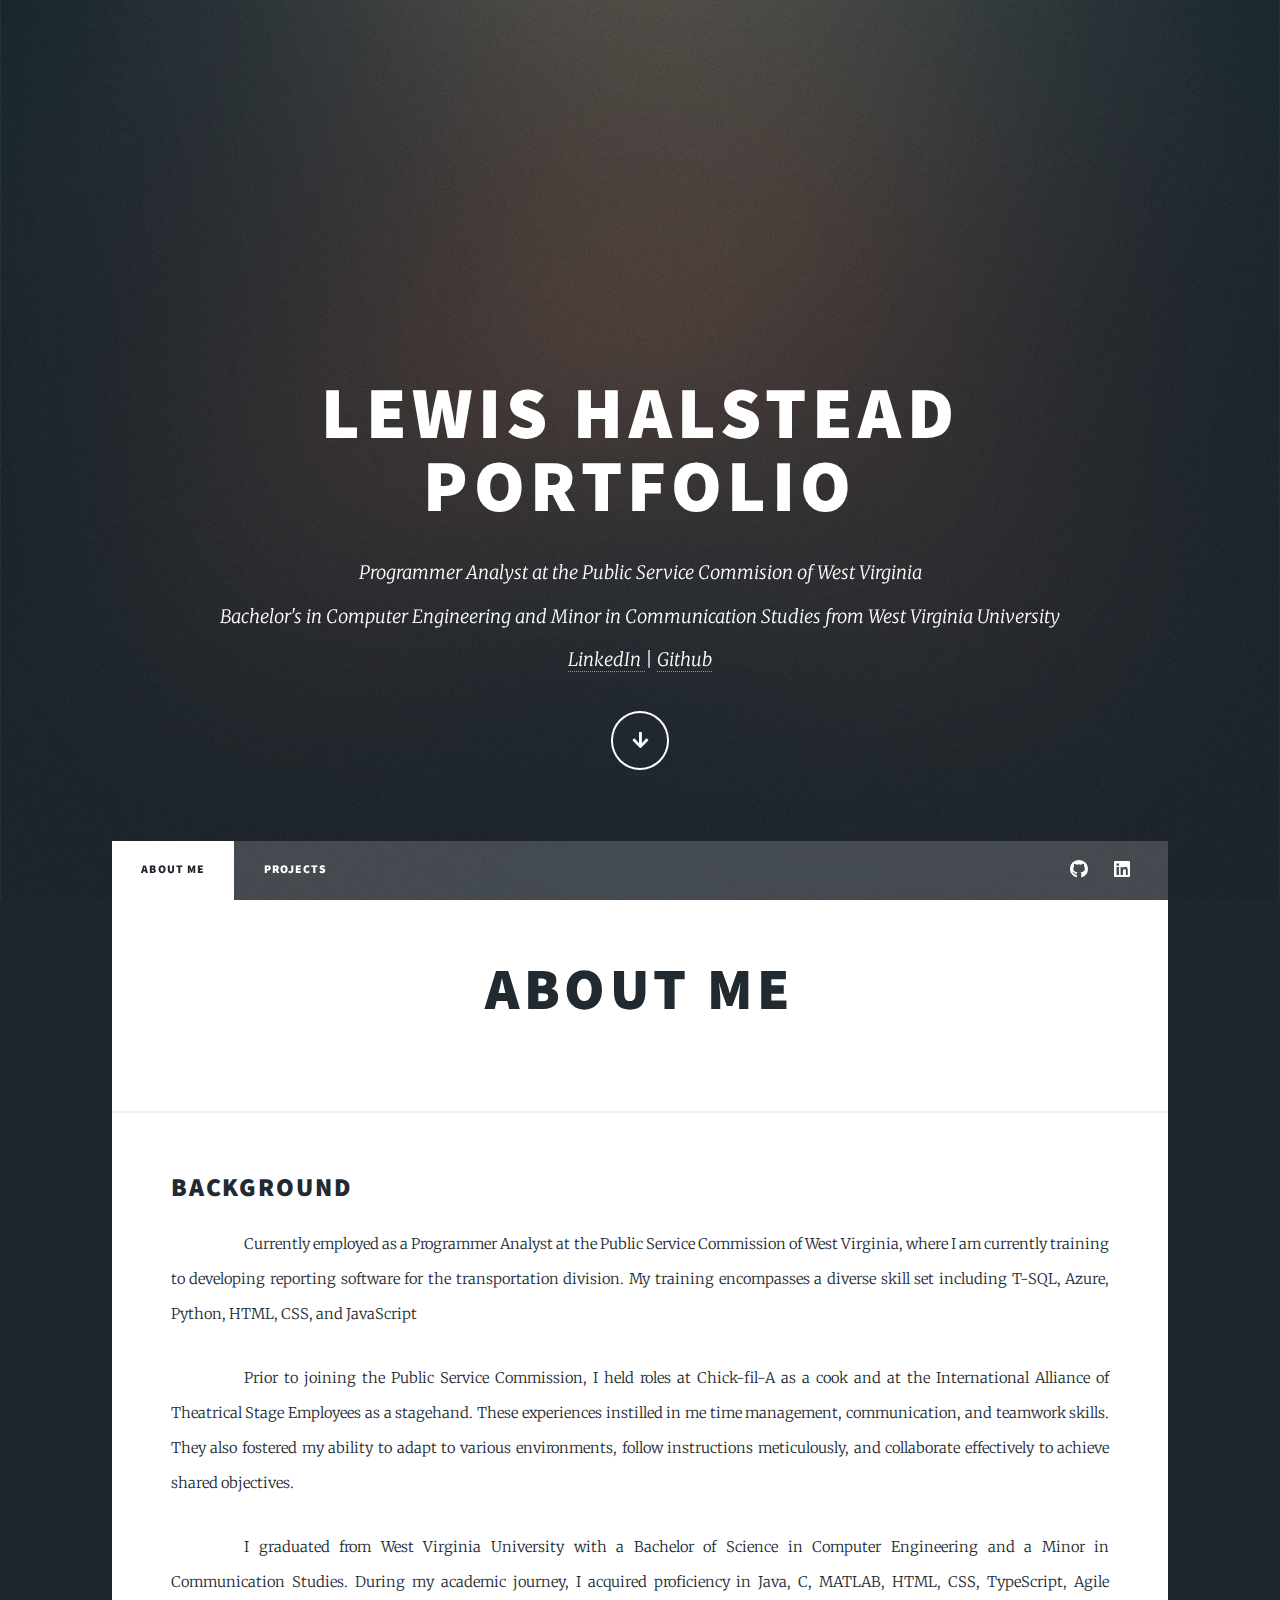
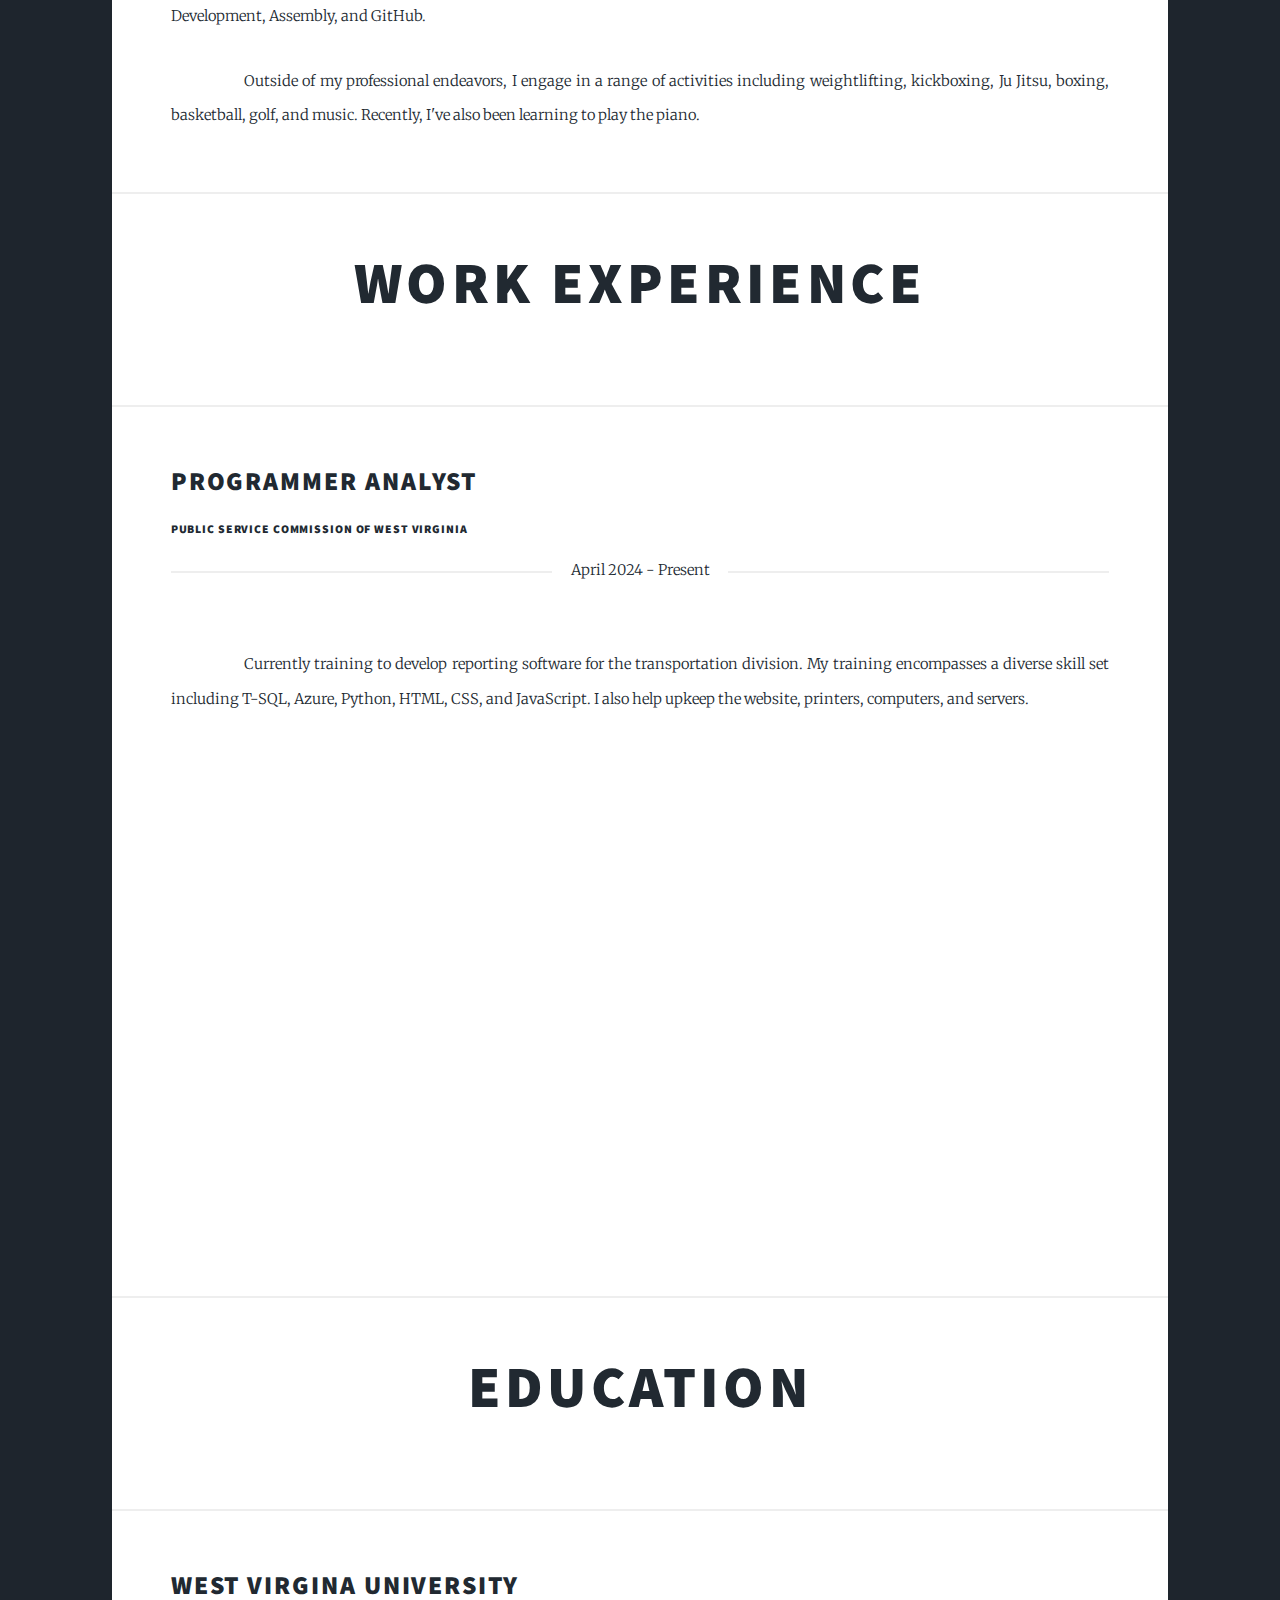
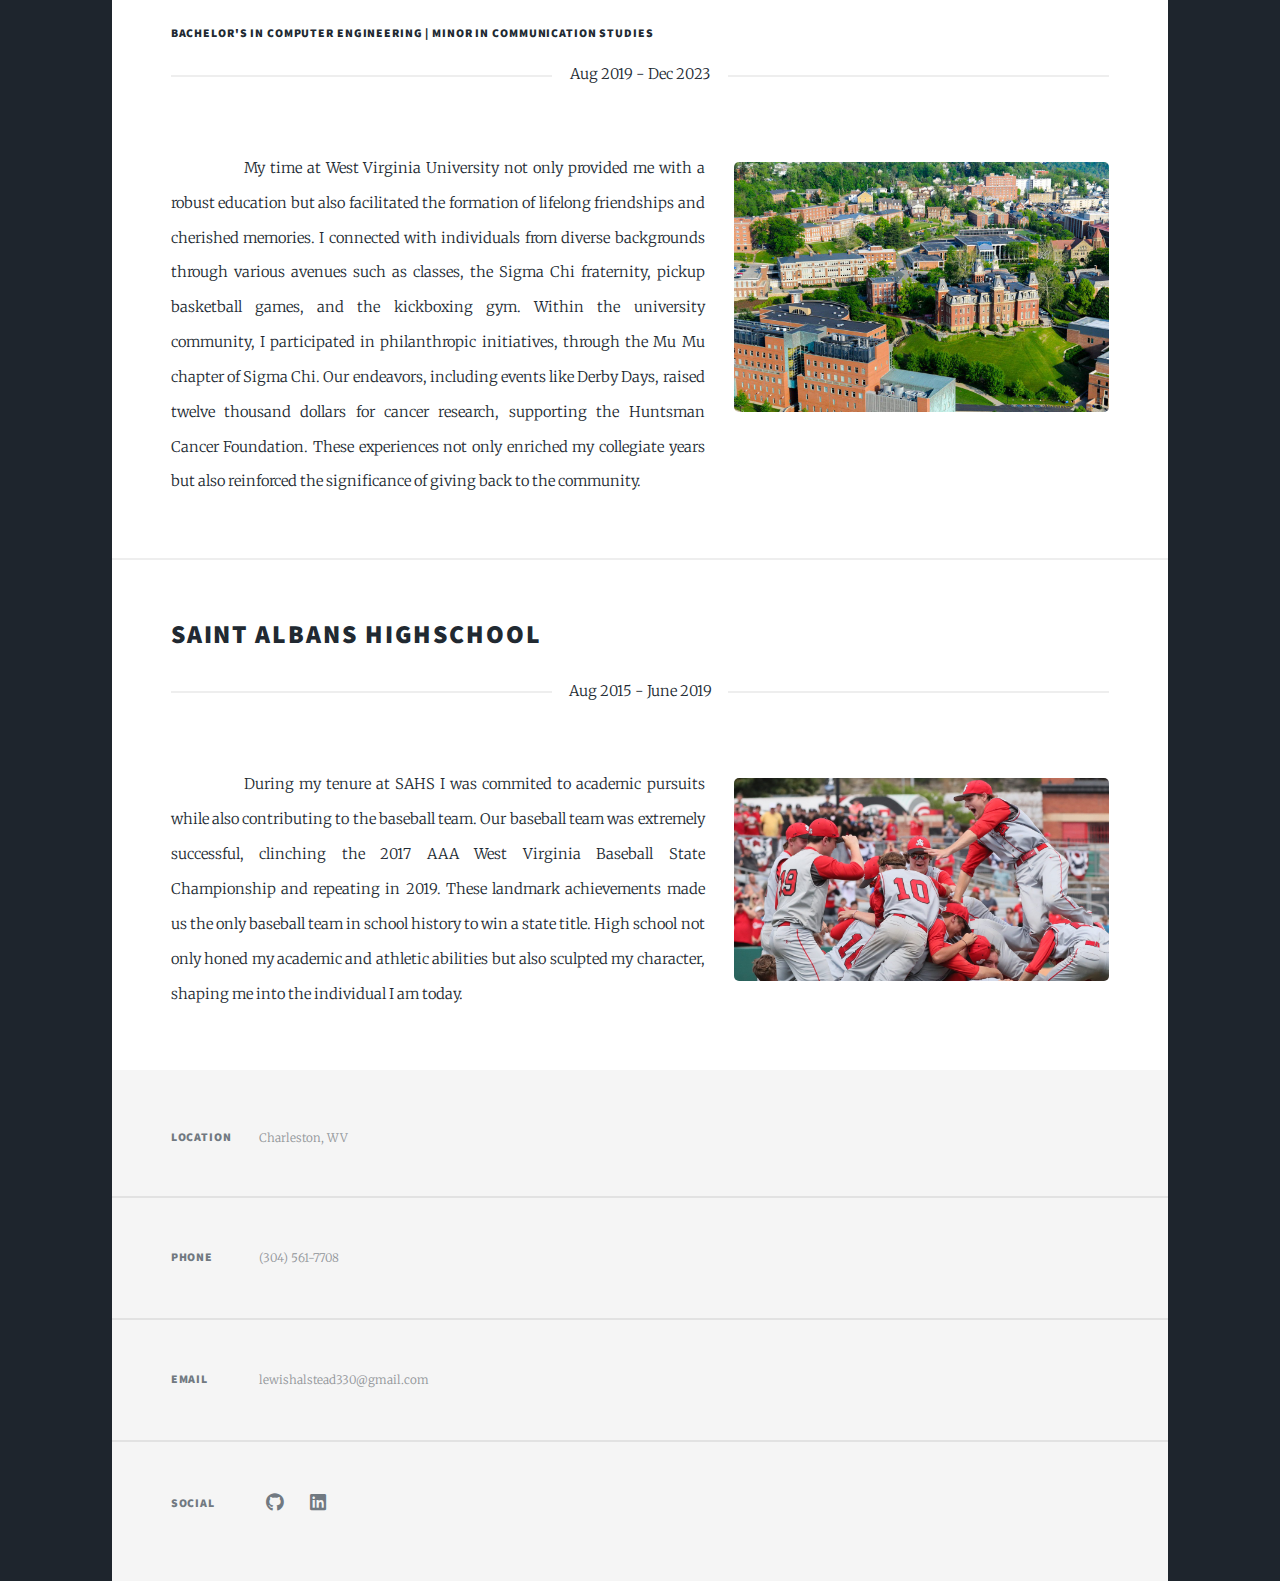
==== commit 3c1840e4: "fixed the psc picture" ====
--- a/index.html
+++ b/index.html
@@ -24,8 +24,8 @@
 				Programmer Analyst at the Public Service Commision of West Virginia <br />
 				Bachelor's in Computer Engineering and Minor in Communication Studies from West Virginia
 				University<br />
-				<a href="https://www.linkedin.com/in/lewis-halstead-a32a98220">LinkedIn </a>|
-				<a href="https://github.com/lah0052"> Github</a>
+				<a href="https://www.linkedin.com/in/lewis-halstead-a32a98220" target="_blank">LinkedIn </a>|
+				<a href="https://github.com/lah0052" target="_blank"> Github</a>
 			</p>
 			<ul class="actions">
 				<li><a href="#header" class="button icon solid solo fa-arrow-down scrolly">Continue</a></li>
@@ -34,7 +34,7 @@
 
 		<!-- Header -->
 		<header id="header">
-			<a href="index.html" class="logo">Lewis Halsteads Portfolio</a>
+			<a class="logo">Lewis Halsteads Portfolio</a>
 		</header>
 
 		<!-- Nav -->
@@ -54,15 +54,15 @@
 		<!-- Main -->
 		<div id="main">
 			<!--About Me -->
-			<article class="post featured">
+			<article >
 				<header class="major">
-					<h2><a href="#">About Me</a></h2>
+					<h1>About Me</h1>
 				</header>
 			</article>
 
 			<article>
 				<header>
-					<h2><a href="#">Background</a></h2>
+					<h2>Background</h2>
 				</header>
 				<p style="text-indent: 5em;">
 					Currently employed as a Programmer Analyst at the Public Service Commission of West Virginia, where
@@ -72,7 +72,7 @@
 				<p style="text-indent: 5em;">
 					Prior to joining the Public Service Commission, I held roles at Chick-fil-A as a cook and at the
 					International Alliance of Theatrical Stage Employees as a stagehand. These experiences instilled in
-					me invaluable time management, communication, and teamwork skills. They also fostered my ability to
+					me time management, communication, and teamwork skills. They also fostered my ability to
 					adapt to various environments, follow instructions meticulously, and collaborate effectively to
 					achieve shared objectives.
 				</p>
@@ -83,73 +83,84 @@
 				</p>
 				<p style="text-indent: 5em;">
 					Outside of my professional endeavors, I engage in a range of activities including weightlifting,
-					kickboxing, Ju Jitsu, boxing, basketball, golf, and music. Recently, I've been learning to play the
+					kickboxing, Ju Jitsu, boxing, basketball, golf, and music. Recently, I've also been learning to play the
 					piano.
 				</p>
 			</article>
 			</section>
 			<!-- Work Experience-->
-			<article class="post featured">
-				<header class="major">
-					<h2><a href="#">Work Experience</a></h2>
-				</header>
-			</article>
-			<article>
-				<header>
-					<h2><a href="#">Programmer Analyst <br /> public service commision of wv</a></h2>
-				</header>
-				<header class="major">
-					<span class="date">April 2024 - Present</span>
-				</header>
-				<p style="text-indent: 5em;">
-					Currently training to develop reporting software for the transportation division. My training
-					encompasses a diverse skill set including T-SQL, Azure, Python, HTML, CSS, and JavaScript
-				</p>
-				<a href="#" class="image fit"><img src="images/code.jpg" alt="" /></a>
-			</article>
+			<section>
+				<article>
+					<header class="major">
+						<h1>Work Experience</h1>
+					</header>
+				</article>
+			</section>
+			<section>
+				<article>
+					<header>
+						<h2>Programmer Analyst</h2>
+						<h6>Public Service Commission of West Virginia</h6>
+					</header>
+
+					<header class="major">
+						<span class="date">April 2024 - Present</span>
+					</header>
+
+					<p style="text-indent: 5em;">
+						Currently training to develop reporting software for the transportation division. My training
+						encompasses a diverse skill set including T-SQL, Azure, Python, HTML, CSS, and JavaScript. I also help upkeep the website, printers, computers, and servers.
+					</p>
+
+					<span class="image fit" style = "margin-bottom: 35rem;"><img src="images\PSCpic.jfif" alt="" /></span>
+				</article>
 			</section>
 			<!-- Education-->
-			<article class="post featured">
-				<header class="major">
-					<h2><a href="#">Education</a></h2>
-				</header>
-			</article>
-			<article>
-				<header>
-					<h2><a href="#">West Virgina University</a></h2>
-				</header>
-				<p>Bachelor's in Computer Engineering | Minor in Communication Studies</p>
-				<header class="major">
-					<span class="date">Aug 2019 - Dec 2023</span>
-				</header>
-				<p style="text-indent: 5em;">
-					My time at West Virginia University not only provided me with a robust education but also
-					facilitated the formation of lifelong friendships and cherished memories. I connected with
-					individuals from diverse backgrounds through various avenues such as classes, the Sigma Chi
-					fraternity, pickup basketball games, and the kickboxing gym.
-				</p>
-				<p style="text-indent: 5em">
-					Within the university community, I participated in philanthropic initiatives, through the Mu Mu
-					chapter of Sigma Chi. Our endeavors, including events like Derby Days, raised twelve thousand
-					dollars for cancer research, supporting the Huntsman Cancer Foundation. These experiences not only
-					enriched my collegiate years but also reinforced the significance of giving back to the community.
-				</p>
-				<a href="#" class="image fit"><img src="images/wvu.jpg" alt="" /></a>
-			</article>
-			<article>
-				<header>
-					<h2><a href="#">Saint Albans Highschool</a></h2>
-				</header>
-				<header class="major">
-					<span class="date">Aug 2015 - June 2019</span>
-				</header>
-				<p style="text-indent: 5em;">My time at SAHS was commited to my studies and also played on the baseball
-					team where we won the 2017 AAA West Virginia State Championship and the 2019 AAA West Virginia State
-					Championship.</p>
-				<a href="#" class="image fit"><img src="images/Saint Albans.jpg" alt="" /></a>
-				<sub style="text-align: centered;">2017 championship game</sub>
-			</article>
-			</section>
+			<section>
+				<article>
+					<header class="major">
+						<h1>Education</h1>
+					</header>
+				</article>
+			</section>
+			
+			<!--WVU-->
+			<section>
+				<article>
+					<header>
+						<h2>West Virgina University</h2>
+						<h6>Bachelor's in Computer Engineering | Minor in Communication Studies</h6>
+					</header>
+					
+					<header class="major">
+						<span class="date">Aug 2019 - Dec 2023</span>
+					</header>
+
+					<p style="text-indent: 5em;" ><span class="image right"><img  style ="border-radius: 5px;" src="images/wvu.jpg" alt="" /></span>My time at West Virginia University not only provided me with a robust education but also
+						facilitated the formation of lifelong friendships and cherished memories. I connected with
+						individuals from diverse backgrounds through various avenues such as classes, the Sigma Chi
+						fraternity, pickup basketball games, and the kickboxing gym. Within the university community, I participated in philanthropic initiatives, through the Mu Mu
+						chapter of Sigma Chi. Our endeavors, including events like Derby Days, raised twelve thousand
+						dollars for cancer research, supporting the Huntsman Cancer Foundation. These experiences not only
+						enriched my collegiate years but also reinforced the significance of giving back to the community.
+					</p>
+
+				</article>
+			</section>
+			<!--SAHS-->
+			<section>
+				<article>
+					<header>
+						<h2>Saint Albans Highschool</h2>
+					</header>
+					<header class="major">
+						<span class="date">Aug 2015 - June 2019</span>
+					</header>
+						<p style="text-indent: 5em;" ><span class="image right"><img  style ="border-radius: 5px;" src="images/Saint Albans.jpg" alt="" /></span>During my tenure at SAHS I was commited to academic pursuits while also contributing to the baseball team. Our baseball team was extremely successful, 
+							clinching the 2017 AAA West Virginia Baseball State Championship and repeating in 2019. These landmark achievements made us the only baseball team in school history to win a state title. High school not only honed my academic and athletic abilities but also sculpted my character, shaping me into the individual I am today.</p>
+				</article>
+			</section>
+			
 		</div>
 		<!-- Footer -->
 		<footer id="footer">
@@ -160,20 +171,19 @@
 				</section>
 				<section>
 					<h3>Phone</h3>
-					<p><a href="#">(304) 561-7708</a></p>
+					<p>(304) 561-7708</p>
 				</section>
 				<section>
 					<h3>Email</h3>
-					<p><a href="#">lewishalstead330@gmail.com</a></p>
+					<p>lewishalstead330@gmail.com</p>
 				</section>
 				<section>
 					<h3>Social</h3>
 					<ul class="icons">
-						<li><a href="https://github.com/lah0052" class="icon brands fa-github"><span class="label"
-									target="_blank">GitHub</span></a></li>
-						<li><a href="https://www.linkedin.com/in/lewis-halstead-a32a98220"
-								class="icon brands fa-linkedin" target="_blank"><span class="label">LinkedIn</span></a>
-						</li>
+						<li><a href="https://github.com/lah0052" class="icon brands fa-github" target="_blank"><span
+									class="label">GitHub</span></a></li>
+						<li><a href="https://www.linkedin.com/in/lewis-halstead-a32a98220" class="icon brands fa-linkedin"
+								target="_blank"><span class="label">LinkedIn</span></a></li>
 					</ul>
 				</section>
 			</section>
@@ -190,4 +200,4 @@
 	<script src="assets/js/main.js"></script>
 </body>
 
-</html>+</html>
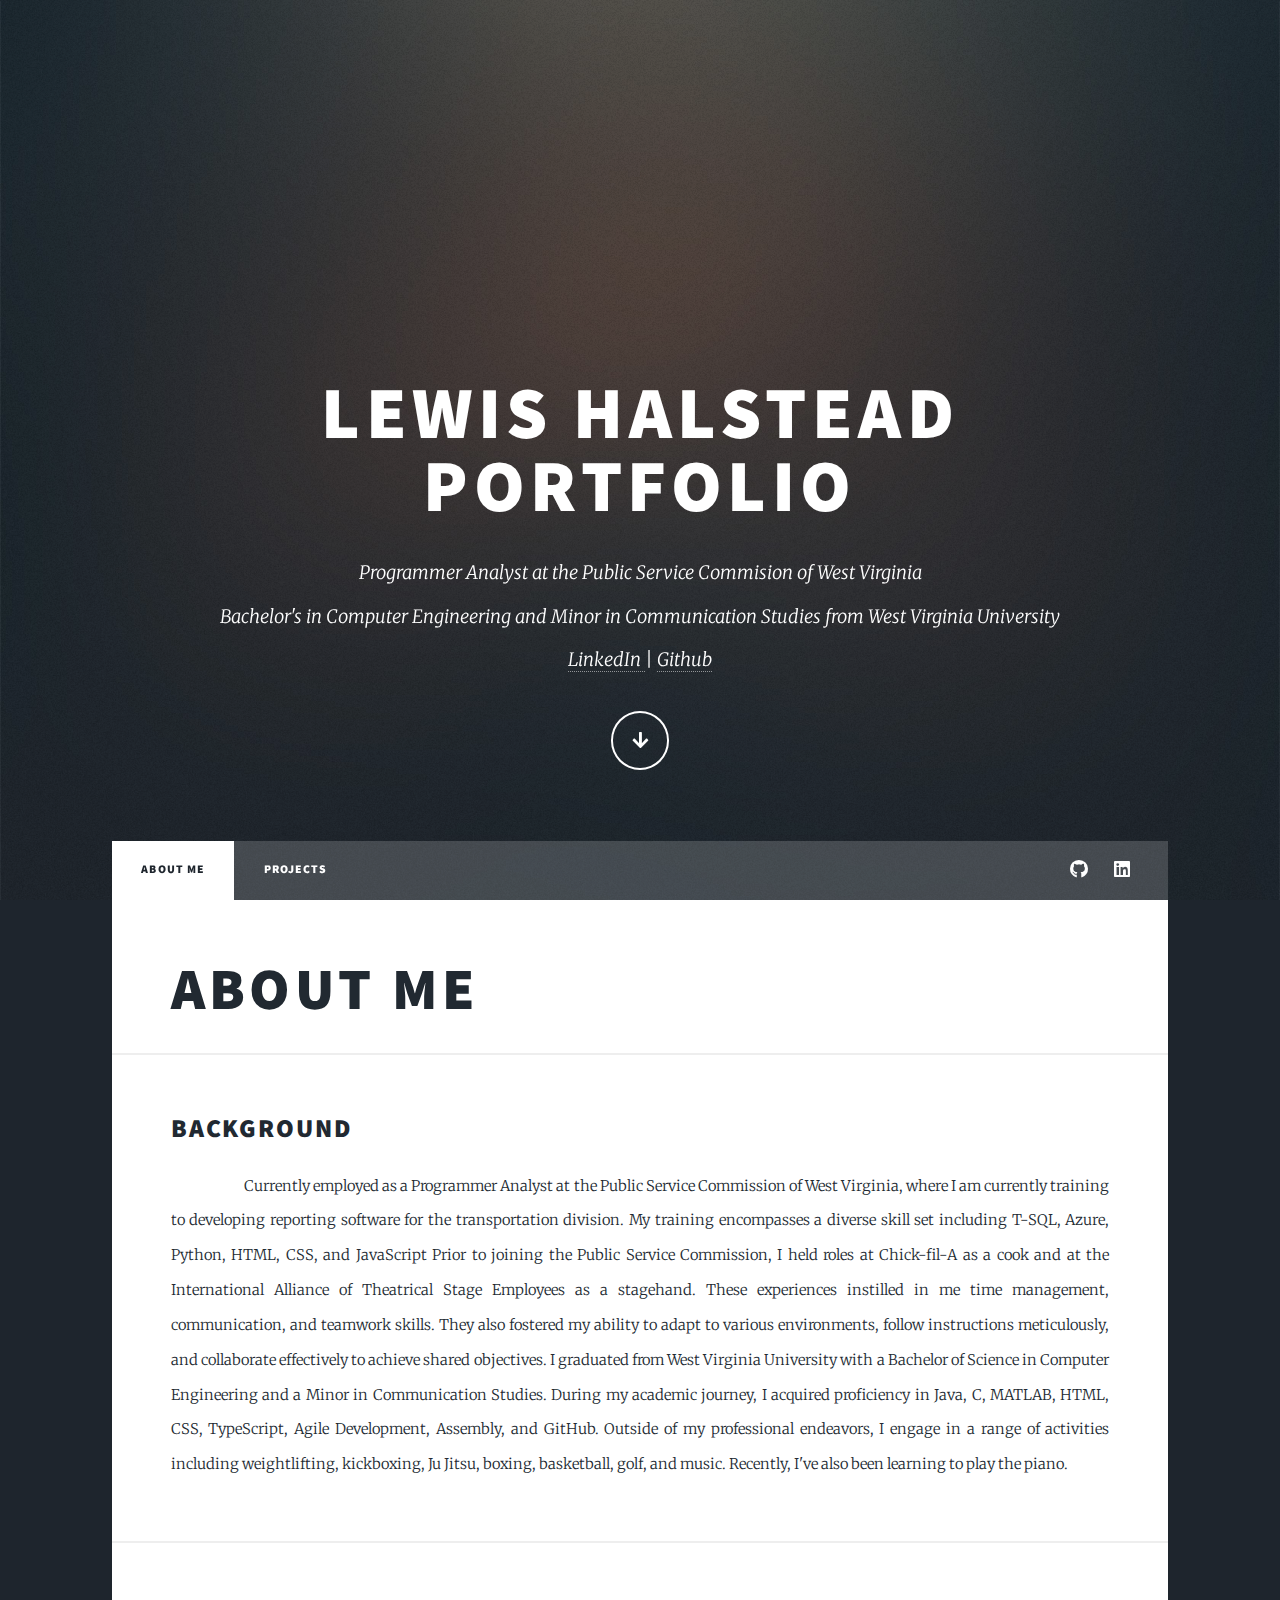
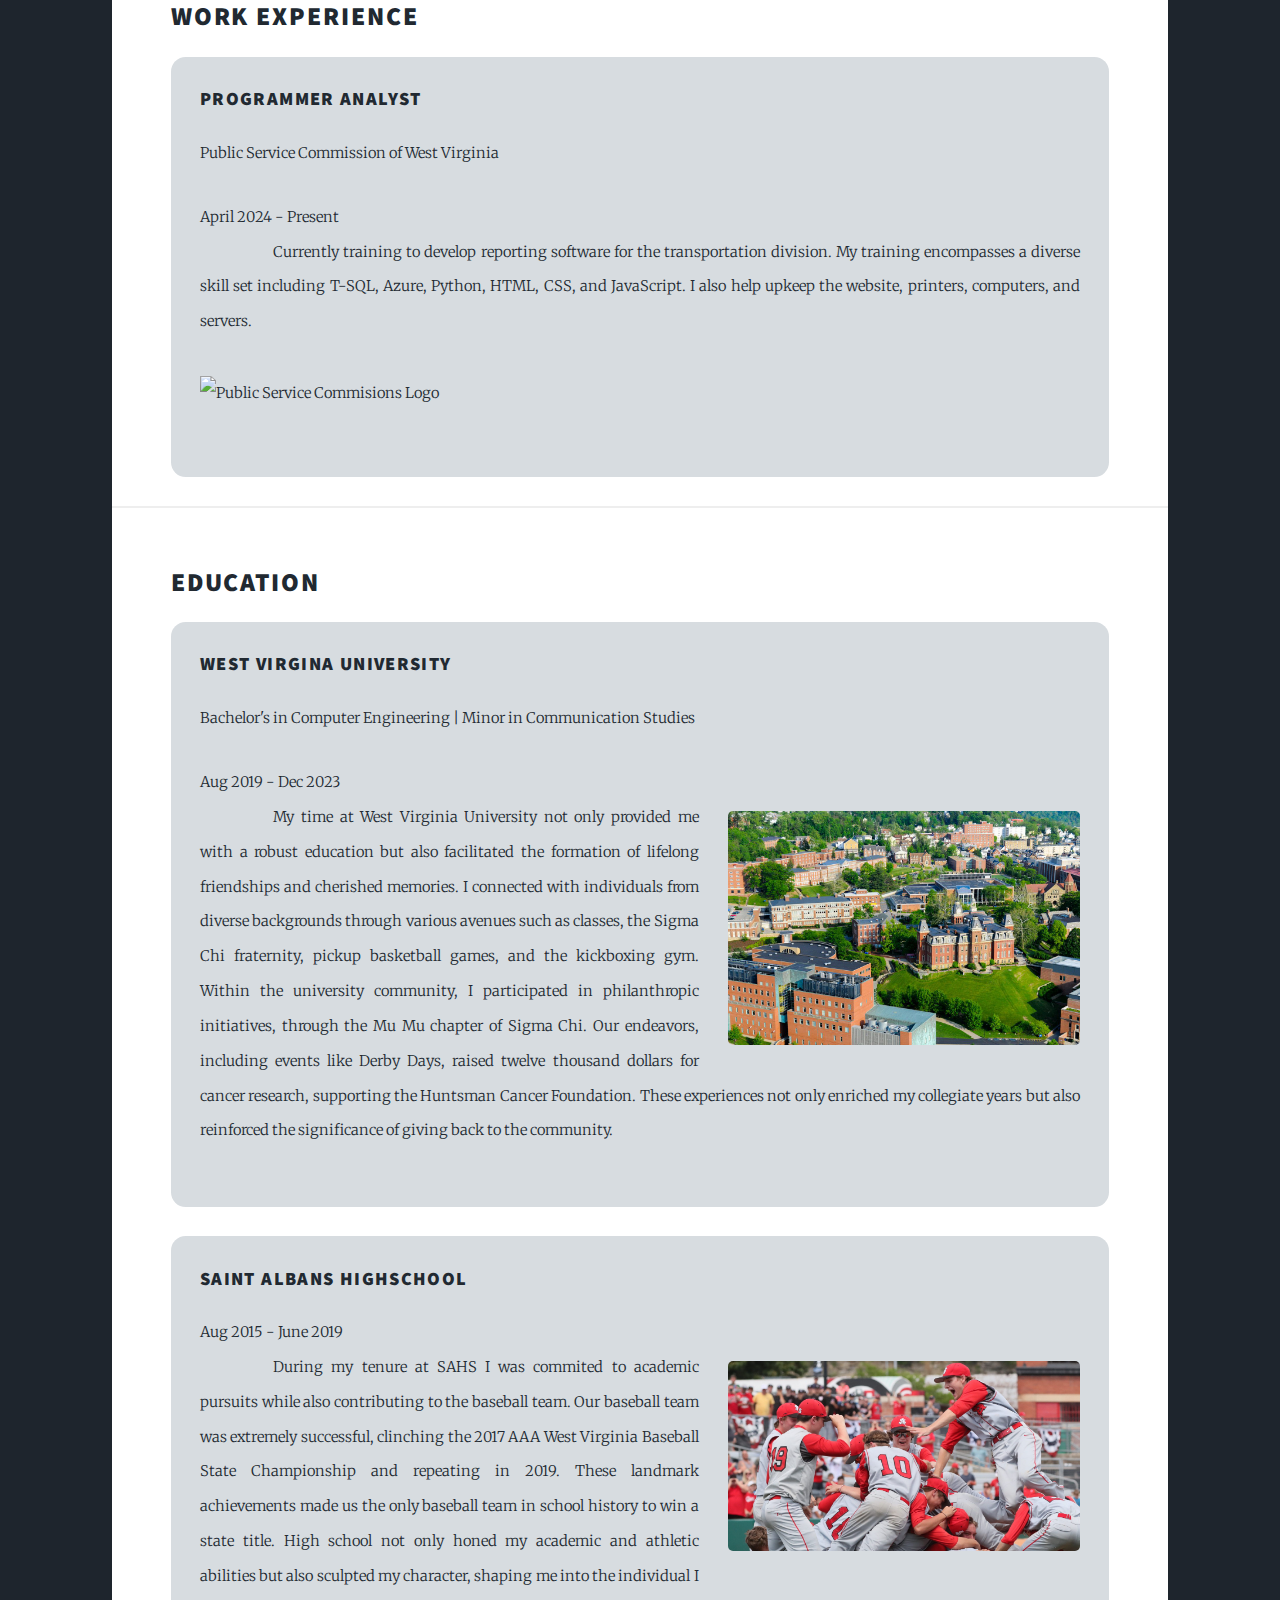
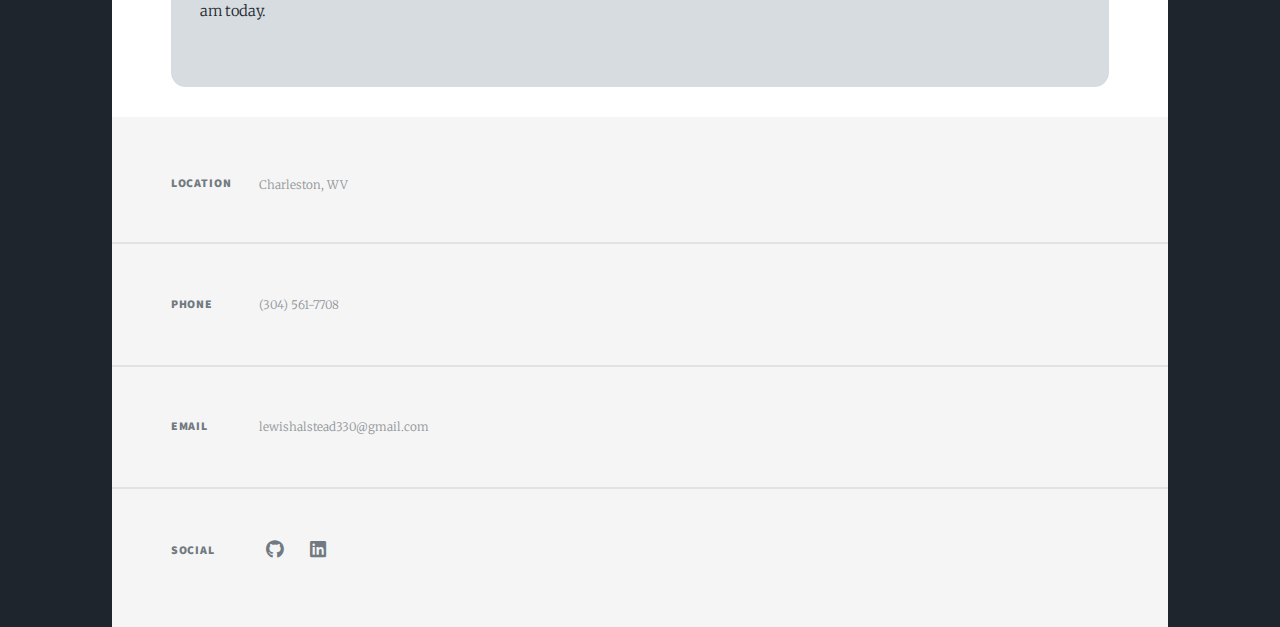
==== commit 287e0c83: "changing structure of html looks bad" ====
--- a/index.html
+++ b/index.html
@@ -2,7 +2,7 @@
 <html>
 
 <head>
-	<title>Bio</title>
+	<title>About Me</title>
 	<meta charset="utf-8" />
 	<meta name="viewport" content="width=device-width, initial-scale=1, user-scalable=no" />
 	<link rel="stylesheet" href="assets/css/main.css" />
@@ -15,7 +15,6 @@
 
 	<!-- Wrapper -->
 	<div id="wrapper" class="fade-in">
-
 		<!-- Intro -->
 		<div id="intro">
 			<h1>Lewis Halstead<br />
@@ -54,88 +53,58 @@
 		<!-- Main -->
 		<div id="main">
 			<!--About Me -->
-			<article >
-				<header class="major">
-					<h1>About Me</h1>
-				</header>
-			</article>
-
-			<article>
-				<header>
-					<h2>Background</h2>
-				</header>
-				<p style="text-indent: 5em;">
-					Currently employed as a Programmer Analyst at the Public Service Commission of West Virginia, where
-					I am currently training to developing reporting software for the transportation division. My
-					training encompasses a diverse skill set including T-SQL, Azure, Python, HTML, CSS, and JavaScript
-				</p>
-				<p style="text-indent: 5em;">
-					Prior to joining the Public Service Commission, I held roles at Chick-fil-A as a cook and at the
-					International Alliance of Theatrical Stage Employees as a stagehand. These experiences instilled in
-					me time management, communication, and teamwork skills. They also fostered my ability to
-					adapt to various environments, follow instructions meticulously, and collaborate effectively to
-					achieve shared objectives.
-				</p>
-				<p style="text-indent: 5em;">
-					I graduated from West Virginia University with a Bachelor of Science in Computer Engineering and a
-					Minor in Communication Studies. During my academic journey, I acquired proficiency in Java, C,
-					MATLAB, HTML, CSS, TypeScript, Agile Development, Assembly, and GitHub.
-				</p>
-				<p style="text-indent: 5em;">
-					Outside of my professional endeavors, I engage in a range of activities including weightlifting,
-					kickboxing, Ju Jitsu, boxing, basketball, golf, and music. Recently, I've also been learning to play the
-					piano.
-				</p>
-			</article>
+			<h1 class="title">About Me</h1>
+			<section>
+				<h2>Background</h2>
+				<article>
+						<p style="text-indent: 5em;">
+							Currently employed as a Programmer Analyst at the Public Service Commission of West Virginia, where
+							I am currently training to developing reporting software for the transportation division. My
+							training encompasses a diverse skill set including T-SQL, Azure, Python, HTML, CSS, and JavaScript
+						
+							Prior to joining the Public Service Commission, I held roles at Chick-fil-A as a cook and at the
+							International Alliance of Theatrical Stage Employees as a stagehand. These experiences instilled in
+							me time management, communication, and teamwork skills. They also fostered my ability to
+							adapt to various environments, follow instructions meticulously, and collaborate effectively to
+							achieve shared objectives.
+						
+						
+							I graduated from West Virginia University with a Bachelor of Science in Computer Engineering and a
+							Minor in Communication Studies. During my academic journey, I acquired proficiency in Java, C,
+							MATLAB, HTML, CSS, TypeScript, Agile Development, Assembly, and GitHub.
+						
+						
+							Outside of my professional endeavors, I engage in a range of activities including weightlifting,
+							kickboxing, Ju Jitsu, boxing, basketball, golf, and music. Recently, I've also been learning to play the
+							piano.
+						</p>
+				</article>
 			</section>
+			
 			<!-- Work Experience-->
 			<section>
-				<article>
-					<header class="major">
-						<h1>Work Experience</h1>
-					</header>
-				</article>
-			</section>
-			<section>
-				<article>
-					<header>
-						<h2>Programmer Analyst</h2>
-						<h6>Public Service Commission of West Virginia</h6>
-					</header>
+				<h2>Work Experience</h2>
 
-					<header class="major">
-						<span class="date">April 2024 - Present</span>
-					</header>
-
+				<div class="card">
+					<h3>Programmer Analyst</h3>
+					<p>Public Service Commission of West Virginia</p> <!---maybe just a p tag?-->
+					<span class="date">April 2024 - Present</span>
 					<p style="text-indent: 5em;">
 						Currently training to develop reporting software for the transportation division. My training
 						encompasses a diverse skill set including T-SQL, Azure, Python, HTML, CSS, and JavaScript. I also help upkeep the website, printers, computers, and servers.
 					</p>
-
-					<span class="image fit" style = "margin-bottom: 35rem;"><img src="images\PSCpic.jfif" alt="" /></span>
-				</article>
+					<span class="image fit" ><img src="images\PSCpic.jfif" alt="Public Service Commisions Logo" /></span>
+				</div>
 			</section>
 			<!-- Education-->
 			<section>
-				<article>
-					<header class="major">
-						<h1>Education</h1>
-					</header>
-				</article>
-			</section>
-			
-			<!--WVU-->
-			<section>
-				<article>
-					<header>
-						<h2>West Virgina University</h2>
-						<h6>Bachelor's in Computer Engineering | Minor in Communication Studies</h6>
-					</header>
+				<h2>Education</h2>
+				<!--WVU-->
+				<article class="card">
+					<h3>West Virgina University</h3>
+					<p>Bachelor's in Computer Engineering | Minor in Communication Studies</p>
 					
-					<header class="major">
-						<span class="date">Aug 2019 - Dec 2023</span>
-					</header>
-
+					<span class="date">Aug 2019 - Dec 2023</span>
 					<p style="text-indent: 5em;" ><span class="image right"><img  style ="border-radius: 5px;" src="images/wvu.jpg" alt="" /></span>My time at West Virginia University not only provided me with a robust education but also
 						facilitated the formation of lifelong friendships and cherished memories. I connected with
 						individuals from diverse backgrounds through various avenues such as classes, the Sigma Chi
@@ -144,19 +113,12 @@
 						dollars for cancer research, supporting the Huntsman Cancer Foundation. These experiences not only
 						enriched my collegiate years but also reinforced the significance of giving back to the community.
 					</p>
-
 				</article>
-			</section>
-			<!--SAHS-->
-			<section>
-				<article>
-					<header>
-						<h2>Saint Albans Highschool</h2>
-					</header>
-					<header class="major">
-						<span class="date">Aug 2015 - June 2019</span>
-					</header>
-						<p style="text-indent: 5em;" ><span class="image right"><img  style ="border-radius: 5px;" src="images/Saint Albans.jpg" alt="" /></span>During my tenure at SAHS I was commited to academic pursuits while also contributing to the baseball team. Our baseball team was extremely successful, 
+				<!--SAHS-->
+				<article class="card">
+					<h3>Saint Albans Highschool</h3>
+					<span class="date">Aug 2015 - June 2019</span>
+						<p style="text-indent: 5em;" ><span class="image right"><img  style ="border-radius: 5px;" src="images/Saint Albans.jpg" alt="" /></span>During my tenure at SAHS I was commited to academic pursuits while also contributing to the baseball team. Our baseball team was extremely successful,
 							clinching the 2017 AAA West Virginia Baseball State Championship and repeating in 2019. These landmark achievements made us the only baseball team in school history to win a state title. High school not only honed my academic and athletic abilities but also sculpted my character, shaping me into the individual I am today.</p>
 				</article>
 			</section>
--- a/assets/css/main.css
+++ b/assets/css/main.css
@@ -6,6 +6,21 @@
 	html5up.net | @ajlkn
 	Free for personal and commercial use under the CCA 3.0 license (html5up.net/license)
 */
+.title{
+	
+}
+.card{
+	background-color:#d7dce0;
+	padding: 2rem;
+	border-radius: 1rem;
+}
+.card + .card{
+	margin-top: 2rem;
+}
+
+.image{
+	border-radius: 1rem;
+}
 
 html, body, div, span, applet, object,
 iframe, h1, h2, h3, h4, h5, h6, p, blockquote,
@@ -298,7 +313,7 @@
 
 		a:hover {
 			border-bottom-color: transparent;
-			color: #18bfef !important;
+			color: #9900FF !important;
 		}
 
 	strong, b {
@@ -2066,6 +2081,7 @@
 	input[type="button"],
 	button,
 	.button {
+		
 		-moz-appearance: none;
 		-webkit-appearance: none;
 		-ms-appearance: none;
@@ -2215,8 +2231,8 @@
 		input[type="button"]:hover,
 		button:hover,
 		.button:hover {
-			box-shadow: inset 0 0 0 2px #18bfef;
-			color: #18bfef !important;
+			box-shadow: inset 0 0 0 2px #9900FF;
+			color: #9900FF !important;
 		}
 
 		input[type="submit"].primary,
@@ -2234,7 +2250,7 @@
 			input[type="button"].primary:hover,
 			button.primary:hover,
 			.button.primary:hover {
-				background-color: #18bfef;
+				background-color: #9900FF;
 			}
 
 /* Form */
@@ -2491,7 +2507,7 @@
 		input[type="email"]:focus,
 		select:focus,
 		textarea:focus {
-			border-color: #18bfef;
+			border-color: #9900FF;
 		}
 
 	select {
@@ -2526,7 +2542,7 @@
 
 	input[type="checkbox"]:focus + label:before,
 	input[type="radio"]:focus + label:before {
-		border-color: #18bfef;
+		border-color: #9900FF;
 	}
 
 	::-webkit-input-placeholder {
@@ -2593,6 +2609,10 @@
 		display: inline-block;
 		position: relative;
 		border-radius: 5px;
+		max-width: 100%;
+  		max-height: 15rem;
+  		width: auto;
+  		height: auto;
 	}
 
 		.image img {
@@ -2891,7 +2911,7 @@
 	}
 
 	ul.icons li a.icon:hover:before {
-		color: #18bfef;
+		color: #9900FF;
 	}
 
 	ul.icons.alt li .icon:before {
@@ -2899,13 +2919,15 @@
 	}
 
 	ul.icons.alt li a.icon:hover:before {
-		box-shadow: inset 0 0 0 2px #18bfef;
+		box-shadow: inset 0 0 0 2px #9900FF;
 	}
 
 /* Section/Article */
 
 	section.special, article.special {
 		text-align: center;
+		position: relative;
+		padding-bottom: 5rem;
 	}
 
 	header {
@@ -3198,14 +3220,14 @@
 	}
 
 		.pagination a:hover {
-			color: #18bfef !important;
-			border-color: #18bfef;
+			color: #9900FF !important;
+			border-color: #9900FF;
 			z-index: 1;
 		}
 
 			.pagination a:hover + a,
 			.pagination a:hover + span {
-				border-left-color: #18bfef;
+				border-left-color: #9900FF;
 			}
 
 		.pagination a.active {
@@ -3325,7 +3347,7 @@
 
 			#intro a:hover {
 				border-bottom-color: transparent;
-				color: #18bfef !important;
+				color: #9900FF !important; 
 			}
 
 		#intro strong, #intro b {
@@ -3364,8 +3386,8 @@
 			#intro input[type="button"]:hover,
 			#intro button:hover,
 			#intro .button:hover {
-				box-shadow: inset 0 0 0 2px #18bfef;
-				color: #18bfef !important;
+				box-shadow: inset 0 0 0 2px #9900FF;
+				color: #9900FF !important;
 			}
 
 			#intro input[type="submit"].primary,
@@ -3383,7 +3405,7 @@
 				#intro input[type="button"].primary:hover,
 				#intro button.primary:hover,
 				#intro .button.primary:hover {
-					background-color: #18bfef;
+					background-color: #9900FF;
 				}
 
 		#intro h1 {
@@ -3534,7 +3556,7 @@
 
 			#header a:hover {
 				border-bottom-color: transparent;
-				color: #18bfef !important;
+				color: #9900FF !important;
 			}
 
 		#header strong, #header b {
@@ -3578,8 +3600,8 @@
 		}
 
 			#header .logo:hover {
-				border-color: #18bfef !important;
-				color: #18bfef !important;
+				border-color: #9900FF !important;
+				color: #9900FF !important;
 			}
 
 		@media screen and (max-width: 980px) {
@@ -3633,7 +3655,7 @@
 		}
 
 		#nav ul.icons li a.icon:hover:before {
-			color: #18bfef;
+			color: #9900FF;
 		}
 
 		#nav ul.icons.alt li .icon:before {
@@ -3641,7 +3663,7 @@
 		}
 
 		#nav ul.icons.alt li a.icon:hover:before {
-			box-shadow: inset 0 0 0 2px #18bfef;
+			box-shadow: inset 0 0 0 2px #9900FF;
 		}
 
 		#nav input, #nav select, #nav textarea {
@@ -3655,7 +3677,7 @@
 
 			#nav a:hover {
 				border-bottom-color: transparent;
-				color: #18bfef !important;
+				color: #9900FF !important;
 			}
 
 		#nav strong, #nav b {
@@ -3731,7 +3753,7 @@
 					}
 
 						#nav ul.links li.active a:hover {
-							color: #18bfef !important;
+							color: #9900FF !important;
 						}
 
 		#nav ul.icons {
@@ -3975,7 +3997,7 @@
 
 			#footer a:hover {
 				border-bottom-color: transparent;
-				color: #18bfef !important;
+				color: #9900FF !important;
 			}
 
 		#footer strong, #footer b {
@@ -4018,8 +4040,8 @@
 			#footer input[type="button"]:hover,
 			#footer button:hover,
 			#footer .button:hover {
-				box-shadow: inset 0 0 0 2px #18bfef;
-				color: #18bfef !important;
+				box-shadow: inset 0 0 0 2px #9900FF;
+				color: #9900FF !important;
 			}
 
 			#footer input[type="submit"].primary,
@@ -4037,7 +4059,7 @@
 				#footer input[type="button"].primary:hover,
 				#footer button.primary:hover,
 				#footer .button.primary:hover {
-					background-color: #18bfef;
+					background-color: #9900FF;
 				}
 
 		#footer label {
@@ -4057,7 +4079,7 @@
 			#footer input[type="email"]:focus,
 			#footer select:focus,
 			#footer textarea:focus {
-				border-color: #18bfef;
+				border-color: #9900FF;
 			}
 
 		#footer select {
@@ -4092,7 +4114,7 @@
 
 		#footer input[type="checkbox"]:focus + label:before,
 		#footer input[type="radio"]:focus + label:before {
-			border-color: #18bfef;
+			border-color: #9900FF;
 		}
 
 		#footer ::-webkit-input-placeholder {
@@ -4120,7 +4142,7 @@
 		}
 
 		#footer ul.icons li a.icon:hover:before {
-			color: #18bfef;
+			color: #9900FF;
 		}
 
 		#footer ul.icons.alt li .icon:before {
@@ -4128,7 +4150,7 @@
 		}
 
 		#footer ul.icons.alt li a.icon:hover:before {
-			box-shadow: inset 0 0 0 2px #18bfef;
+			box-shadow: inset 0 0 0 2px #9900FF;
 		}
 
 		#footer header.major .date:before, #footer header.major .date:after {
@@ -4168,14 +4190,14 @@
 		}
 
 			#footer .pagination a:hover {
-				color: #18bfef !important;
-				border-color: #18bfef;
+				color: #9900FF !important;
+				border-color: #9900FF;
 				z-index: 1;
 			}
 
 				#footer .pagination a:hover + a,
 				#footer .pagination a:hover + span {
-					border-left-color: #18bfef;
+					border-left-color: #9900FF;
 				}
 
 			#footer .pagination a.active {
@@ -4412,7 +4434,7 @@
 
 			#copyright a:hover {
 				border-bottom-color: transparent;
-				color: #18bfef !important;
+				color: #9900FF !important;
 			}
 
 		#copyright strong, #copyright b {
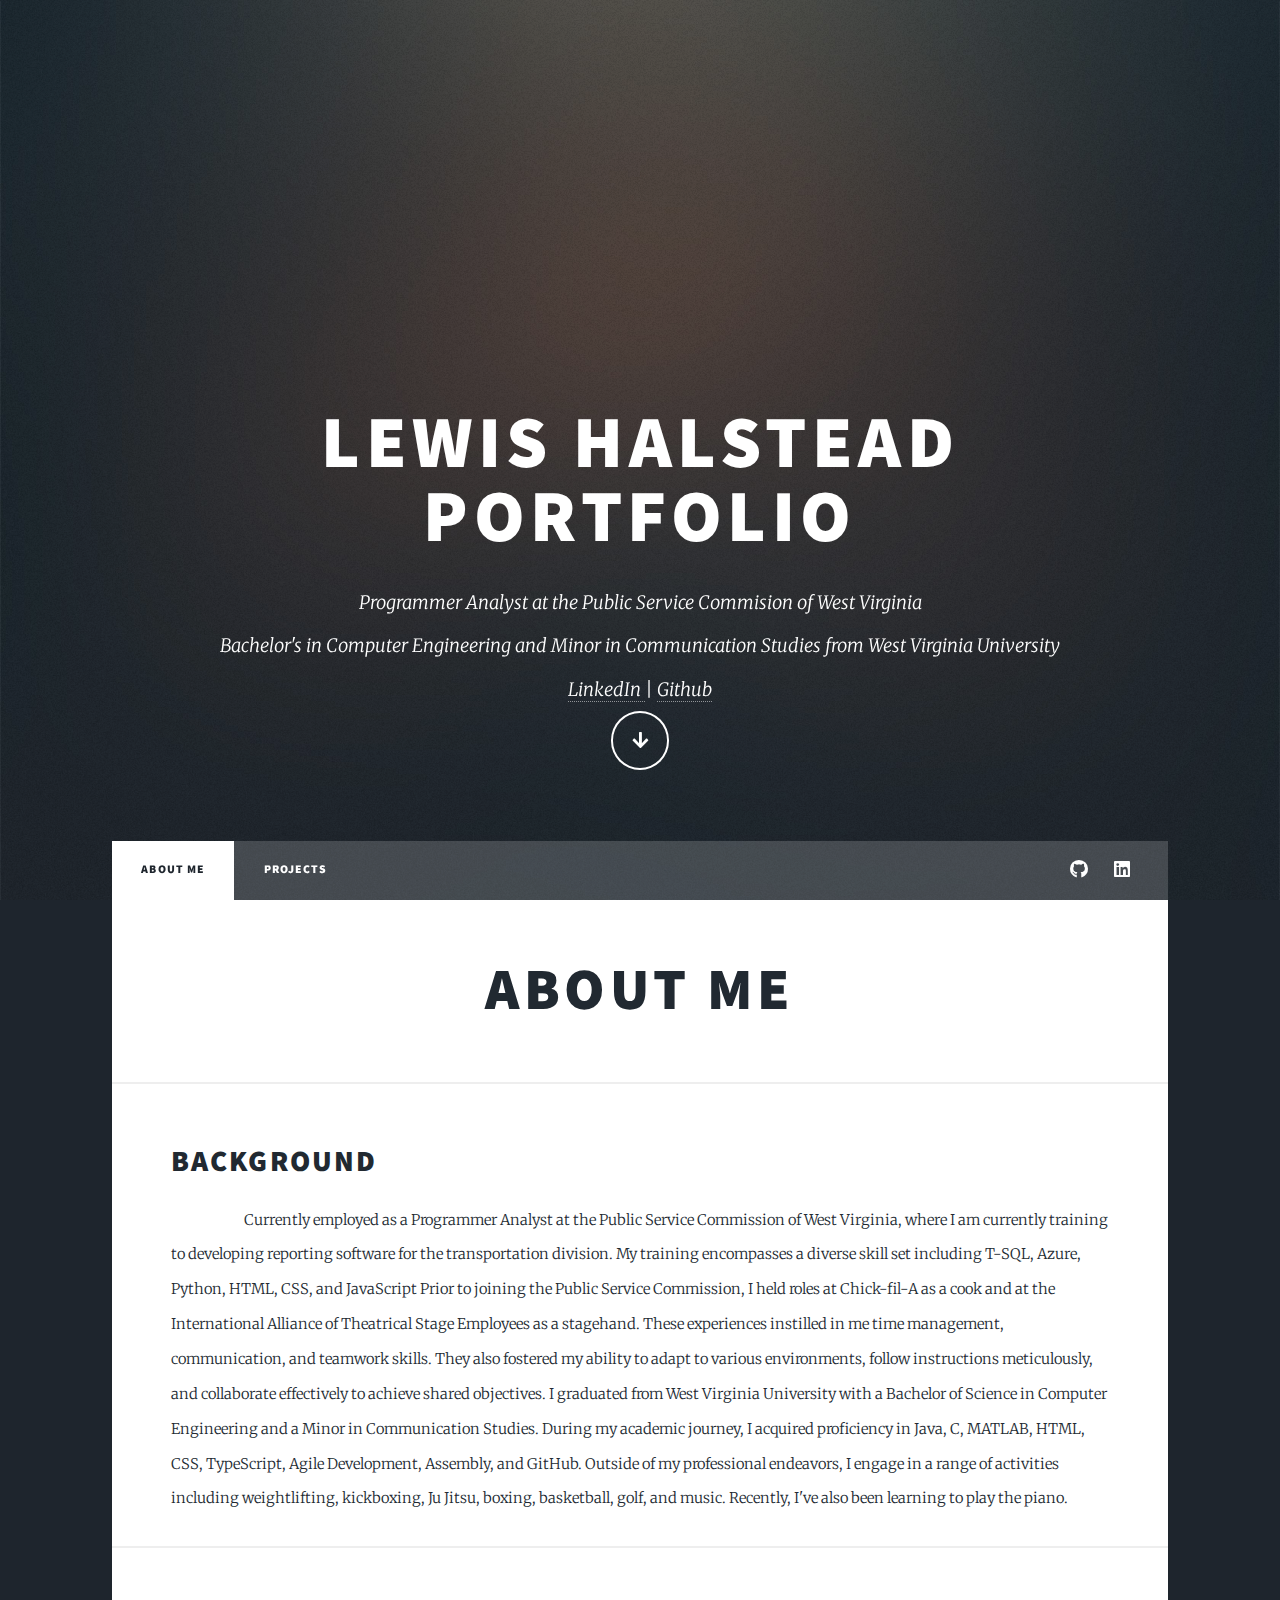
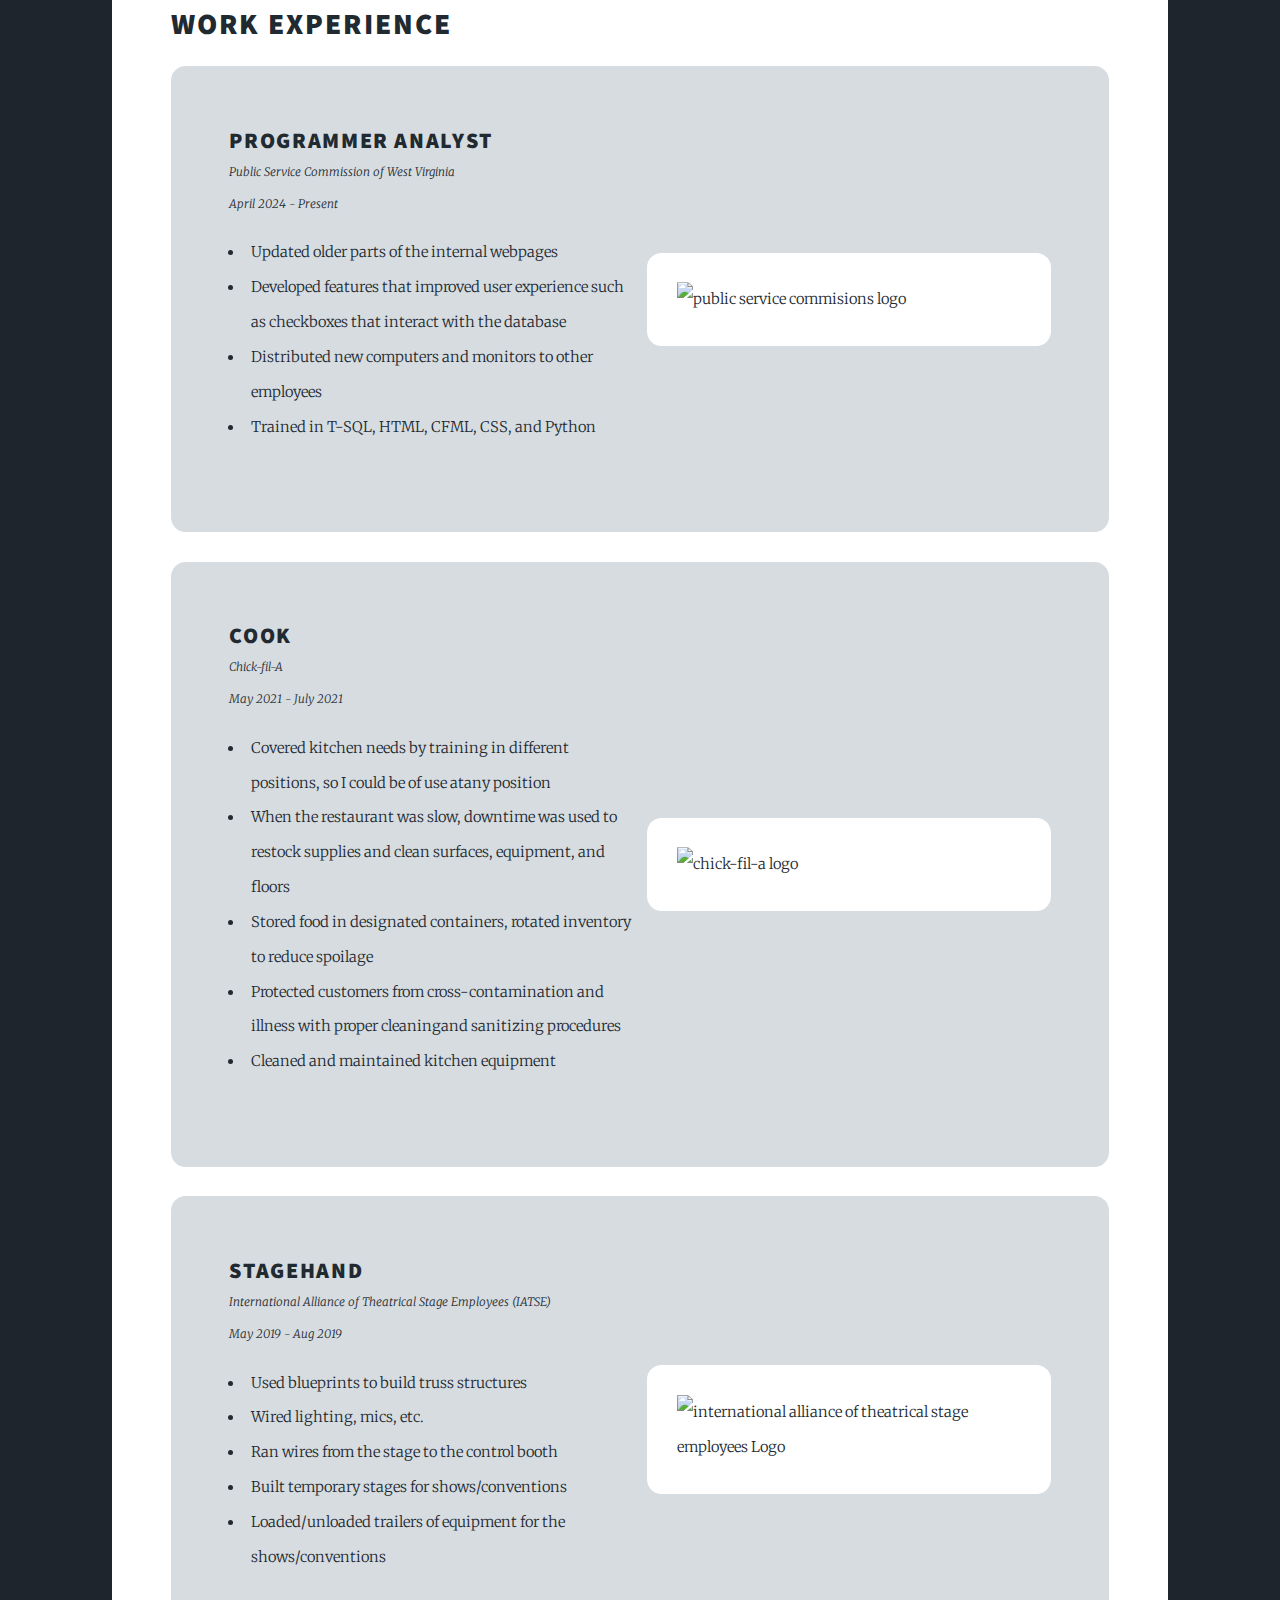
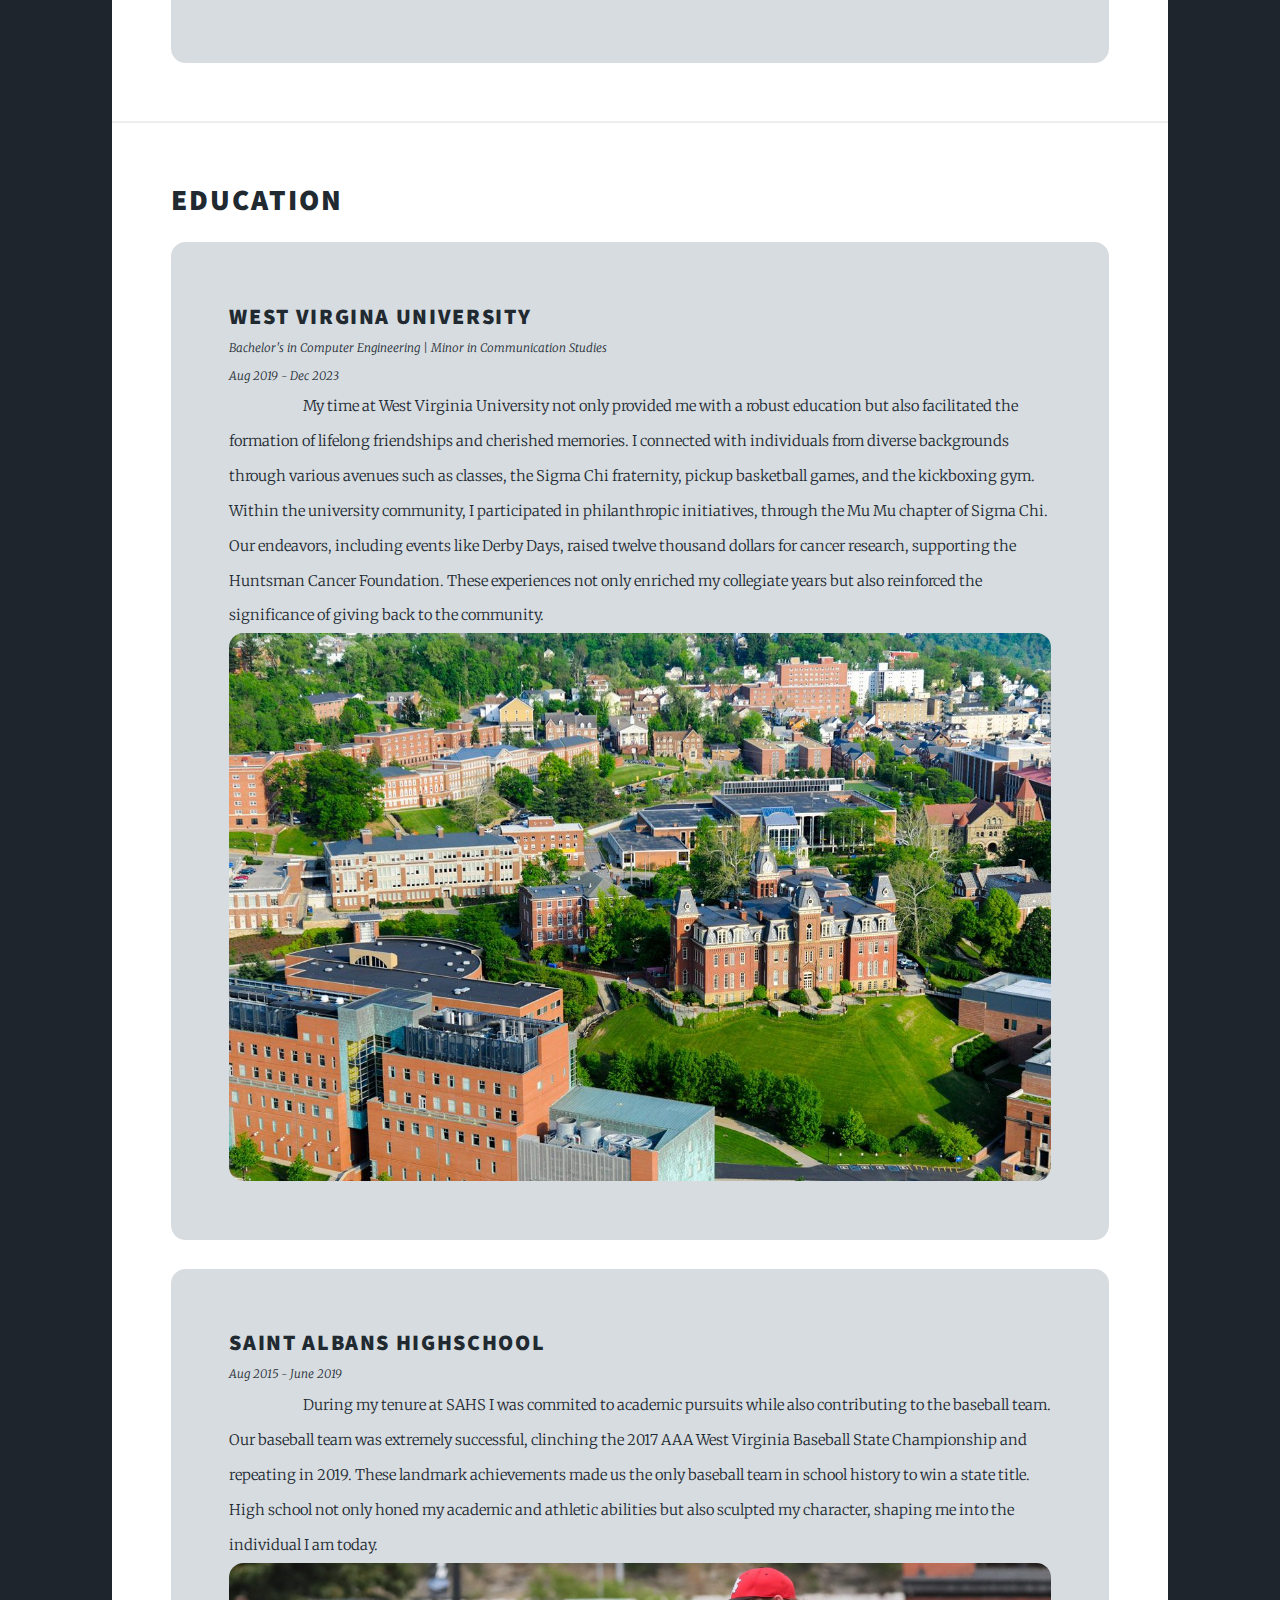
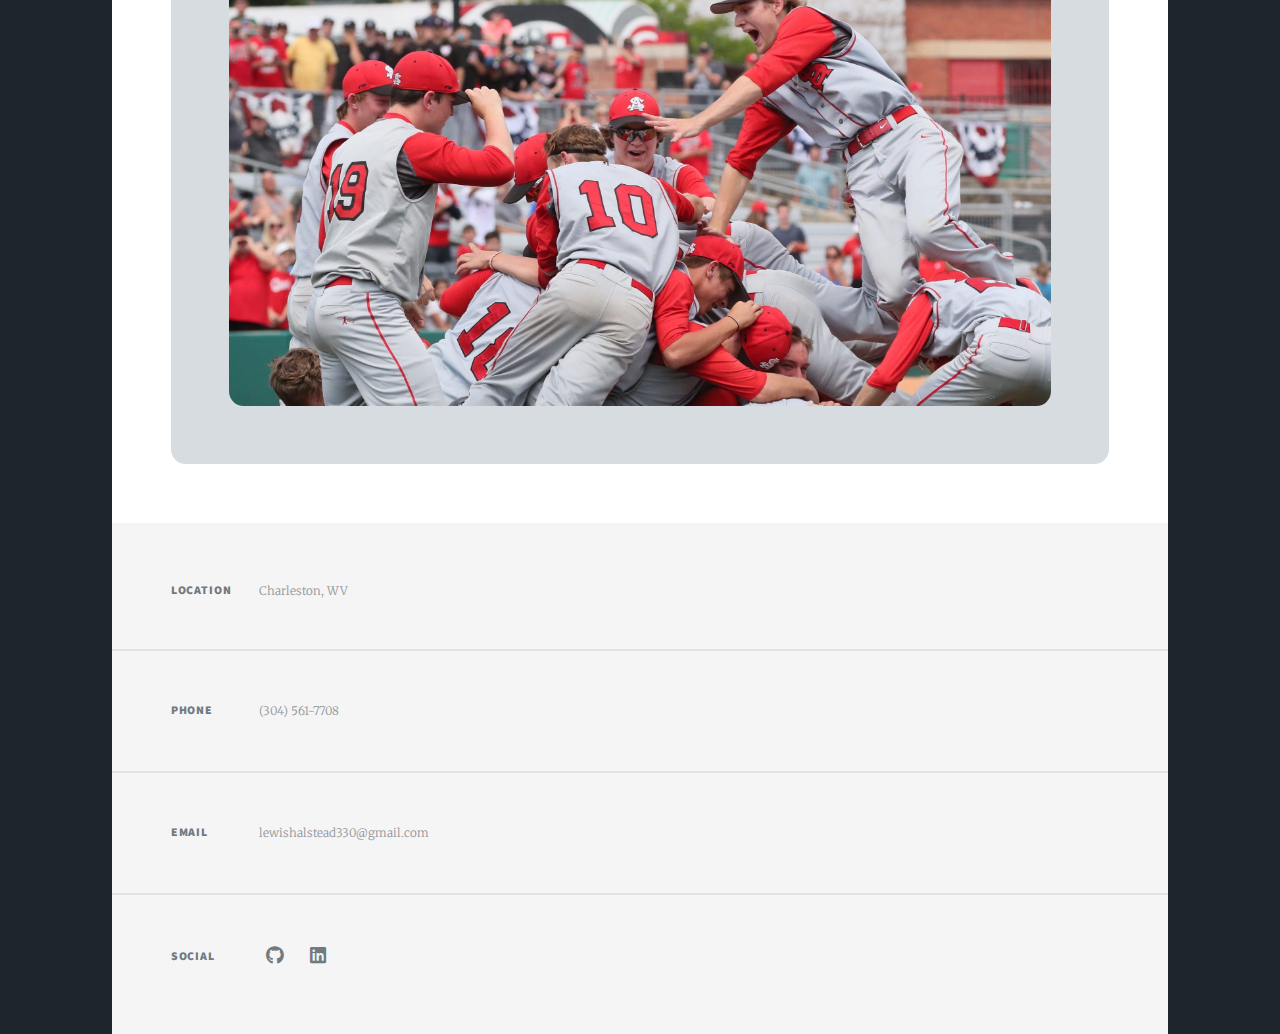
==== commit d12f1601: "cleaned structure of html and added some cards" ====
--- a/index.html
+++ b/index.html
@@ -51,10 +51,10 @@
 		</nav>
 
 		<!-- Main -->
-		<div id="main">
+		<div id="main" class="main-div">
 			<!--About Me -->
-			<h1 class="title">About Me</h1>
-			<section>
+			<h1>About Me</h1>
+			<section class="section">
 				<h2>Background</h2>
 				<article>
 						<p style="text-indent: 5em;">
@@ -82,44 +82,79 @@
 			</section>
 			
 			<!-- Work Experience-->
-			<section>
+			<section class="section section--work">
 				<h2>Work Experience</h2>
 
-				<div class="card">
-					<h3>Programmer Analyst</h3>
-					<p>Public Service Commission of West Virginia</p> <!---maybe just a p tag?-->
-					<span class="date">April 2024 - Present</span>
-					<p style="text-indent: 5em;">
-						Currently training to develop reporting software for the transportation division. My training
-						encompasses a diverse skill set including T-SQL, Azure, Python, HTML, CSS, and JavaScript. I also help upkeep the website, printers, computers, and servers.
-					</p>
-					<span class="image fit" ><img src="images\PSCpic.jfif" alt="Public Service Commisions Logo" /></span>
+				<div class="card-wrk">
+					<div class="grid-col-span-2">
+						<h3>Programmer Analyst</h3>
+						<p class="light-italic-txt">Public Service Commission of West Virginia</p>
+						<span class="light-italic-txt">April 2024 - Present</span>
+					</div>
+					<ul>
+						<li>Updated older parts of the internal webpages</li>
+						<li>Developed features that improved user experience such as checkboxes that interact with the database</li>
+						<li>Distributed new computers and monitors to other employees</li>
+						<li>Trained in T-SQL, HTML, CFML, CSS, and Python</li>
+					</ul>
+					<img class="grid-row-span-2 img-wrk" src="images\PSCpic.jfif" alt="public service commisions logo"/>
 				</div>
+				<div class="card-wrk">
+					<div class="grid-col-span-2">
+						<h3>Cook</h3>
+						<p class="light-italic-txt">Chick-fil-A</p>
+						<span class="light-italic-txt">May 2021 - July 2021</span>
+					</div>
+					<ul>
+						<li>Covered kitchen needs by training in different positions, so I could be of use atany position</li>
+						<li>When the restaurant was slow, downtime was used to restock supplies and clean surfaces, equipment, and floors</li>
+						<li> Stored food in designated containers, rotated inventory to reduce spoilage</li>
+						<li>Protected customers from cross-contamination and illness with proper cleaningand sanitizing procedures</li>
+						<li>Cleaned and maintained kitchen equipment</li>
+					</ul>
+					<img class="grid-row-span-2 img-wrk" src="images\Chick-fil-A-Logo.png" alt="chick-fil-a logo"/>
+				</div>
+				<div class="card-wrk">
+					<div class="grid-col-span-2">
+						<h3>Stagehand</h3>
+						<p class="light-italic-txt">International Alliance of Theatrical Stage Employees (IATSE)</p>
+						<span class="light-italic-txt">May 2019 - Aug 2019</span>
+					</div>
+					<ul>
+						<li>Used blueprints to build truss structures</li>
+						<li>Wired lighting, mics, etc.</li>
+						<li>Ran wires from the stage to the control booth</li>
+						<li>Built temporary stages for shows/conventions</li>
+						<li>Loaded/unloaded trailers of equipment for the shows/conventions</li>
+					</ul>
+					<img class="grid-row-span-2 img-wrk" src="images\International_Alliance_of_Theatrical_Stage_Employees.svg" alt="international alliance of theatrical stage employees Logo" />
+				</div>
 			</section>
 			<!-- Education-->
-			<section>
+			<section class="section section--edu">
 				<h2>Education</h2>
 				<!--WVU-->
-				<article class="card">
+				<article class="card-edu">
 					<h3>West Virgina University</h3>
-					<p>Bachelor's in Computer Engineering | Minor in Communication Studies</p>
-					
-					<span class="date">Aug 2019 - Dec 2023</span>
-					<p style="text-indent: 5em;" ><span class="image right"><img  style ="border-radius: 5px;" src="images/wvu.jpg" alt="" /></span>My time at West Virginia University not only provided me with a robust education but also
-						facilitated the formation of lifelong friendships and cherished memories. I connected with
-						individuals from diverse backgrounds through various avenues such as classes, the Sigma Chi
-						fraternity, pickup basketball games, and the kickboxing gym. Within the university community, I participated in philanthropic initiatives, through the Mu Mu
-						chapter of Sigma Chi. Our endeavors, including events like Derby Days, raised twelve thousand
-						dollars for cancer research, supporting the Huntsman Cancer Foundation. These experiences not only
-						enriched my collegiate years but also reinforced the significance of giving back to the community.
+					<p class="light-italic-txt">Bachelor's in Computer Engineering | Minor in Communication Studies</p>
+					<span class="light-italic-txt">Aug 2019 - Dec 2023</span>
+					<p style="text-indent: 5em;" >My time at West Virginia University not only provided me with a robust education but also
+					facilitated the formation of lifelong friendships and cherished memories. I connected with
+					individuals from diverse backgrounds through various avenues such as classes, the Sigma Chi
+					fraternity, pickup basketball games, and the kickboxing gym. Within the university community, I participated in philanthropic initiatives, through the Mu Mu
+					chapter of Sigma Chi. Our endeavors, including events like Derby Days, raised twelve thousand
+					dollars for cancer research, supporting the Huntsman Cancer Foundation. These experiences not only
+					enriched my collegiate years but also reinforced the significance of giving back to the community.
 					</p>
+					<img  class="img-edu" src="images/wvu.jpg" alt="west virginias univeristies downtown campus" />
 				</article>
 				<!--SAHS-->
-				<article class="card">
+				<article class="card-edu">
 					<h3>Saint Albans Highschool</h3>
-					<span class="date">Aug 2015 - June 2019</span>
-						<p style="text-indent: 5em;" ><span class="image right"><img  style ="border-radius: 5px;" src="images/Saint Albans.jpg" alt="" /></span>During my tenure at SAHS I was commited to academic pursuits while also contributing to the baseball team. Our baseball team was extremely successful,
+					<span class="light-italic-txt">Aug 2015 - June 2019</span>
+						<p style="text-indent: 5em;" >During my tenure at SAHS I was commited to academic pursuits while also contributing to the baseball team. Our baseball team was extremely successful,
 							clinching the 2017 AAA West Virginia Baseball State Championship and repeating in 2019. These landmark achievements made us the only baseball team in school history to win a state title. High school not only honed my academic and athletic abilities but also sculpted my character, shaping me into the individual I am today.</p>
+					<img  class="img-edu" src="images/Saint Albans.jpg" alt="celebration after the 2017 championship game" />
 				</article>
 			</section>
 			
--- a/assets/css/main.css
+++ b/assets/css/main.css
@@ -6,20 +6,75 @@
 	html5up.net | @ajlkn
 	Free for personal and commercial use under the CCA 3.0 license (html5up.net/license)
 */
-.title{
-	
+span.date{
+	align-self: center;
 }
-.card{
+.light-italic-txt{
+	font-weight: lighter !important;
+	font-style: italic;
+	font-size: 0.80rem;
+}
+.section{
+	padding: 2rem;
+}
+.project-card{
+	display: flex;
+	flex-direction: column;
+}
+
+.card-edu{
+	display: grid;
 	background-color:#d7dce0;
+	padding: 4rem;
+	border-radius: 1rem;
+	margin-bottom: 2rem;
+}
+.project-type{
+	font-style: italic;
+	font-size: 0.80rem;
+}
+.card-wrk{
+	display: grid;
+	background-color:#d7dce0;
+	/* grid-template-areas: 
+		'one'
+		'two'
+		'three'; */
+	padding: 4rem;
+	gap: 1rem;
+	border-radius: 1rem;
+	margin-bottom: 2rem;
+}
+.img-wrk{
+	border-radius: 1rem;
+	width: 100%;
 	padding: 2rem;
+	align-self: center;
+	background-color: white;
+}
+.img-edu{
+	border-radius: 1rem;
+	width: 100%;
+}
+.image{
 	border-radius: 1rem;
 }
-.card + .card{
-	margin-top: 2rem;
-}
-
-.image{
-	border-radius: 1rem;
+@media (min-width: 61.25em) {
+	.card-wrk{
+		grid-template-columns: 1fr 1fr;
+		grid-template-rows: 0.2fr 1fr;
+	}
+	.grid-row-span-2{
+		grid-column-start: 2;
+		grid-column-end: 3;
+		grid-row-start: -3;
+		grid-row-end: -1;
+	}
+	/* .card-wrk{
+		grid-template-areas:
+		'one three'
+		'two three'
+	} */
 }
 
 html, body, div, span, applet, object,
@@ -190,11 +245,6 @@
 		font-style: italic;
 	}
 
-	p {
-		text-align: justify;
-		margin: 0 0 2rem 0;
-	}
-
 	h1, h2, h3, h4, h5, h6 {
 		font-family: "Source Sans Pro", Helvetica, sans-serif;
 		font-weight: 900;
@@ -214,17 +264,19 @@
 		font-size: 4rem;
 		line-height: 1.1;
 		margin: 0 0 2rem 0;
+		text-align: center;
 	}
 
 	h2 {
-		font-size: 1.75rem;
+		/* white-space: nowrap; */
+		font-size: 2rem;
 		line-height: 1.3;
 		margin: 0 0 1.5rem 0;
 	}
 
 	h3 {
-		font-size: 1.25rem;
-		margin: 0 0 1.5rem 0;
+		font-size: 1.5rem;
+		margin: 0;
 	}
 
 	h4 {
@@ -2643,6 +2695,7 @@
 			display: block;
 			margin: 2.5rem 0;
 			width: 100%;
+			
 		}
 
 			.image.fit:first-child {
@@ -3790,7 +3843,6 @@
 		#main > * {
 			padding: 4rem 4rem 2rem 4rem ;
 			border-top: solid 2px #eeeeee;
-			margin: 0;
 		}
 
 			#main > *:first-child {
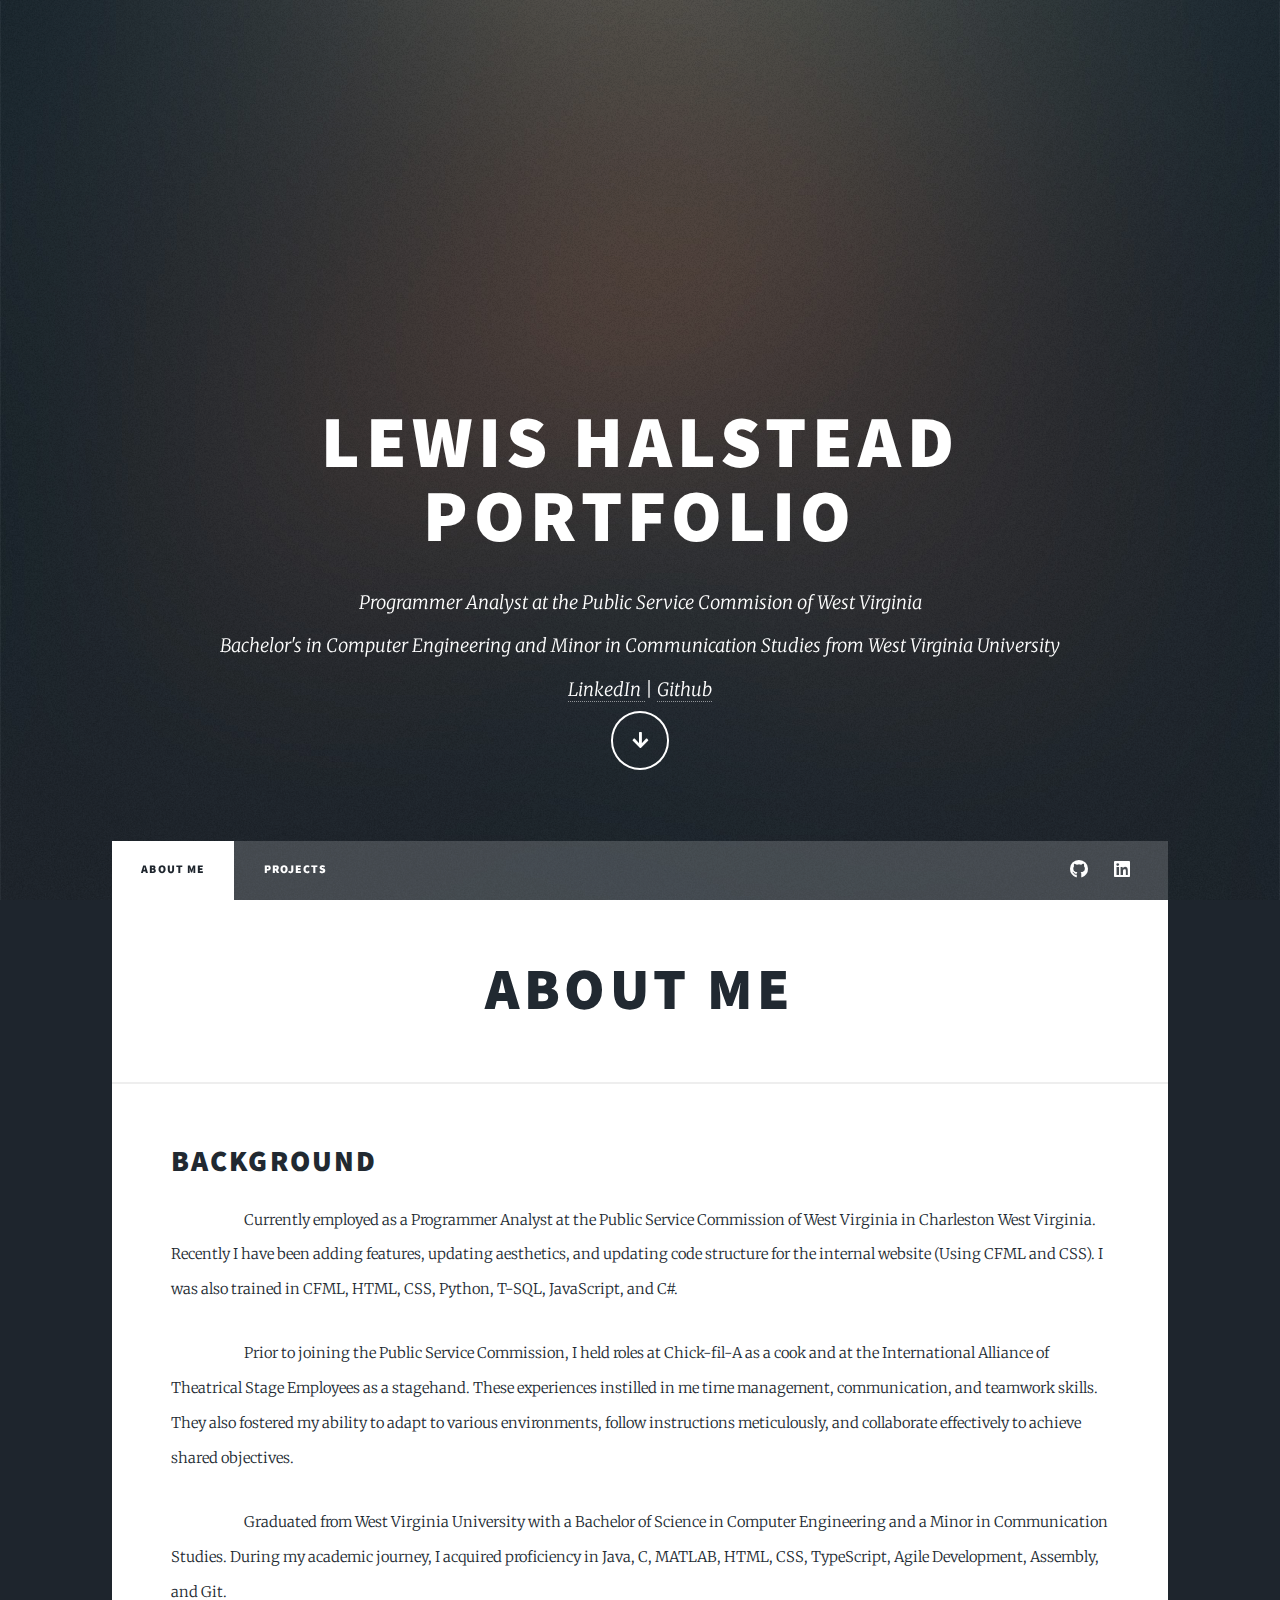
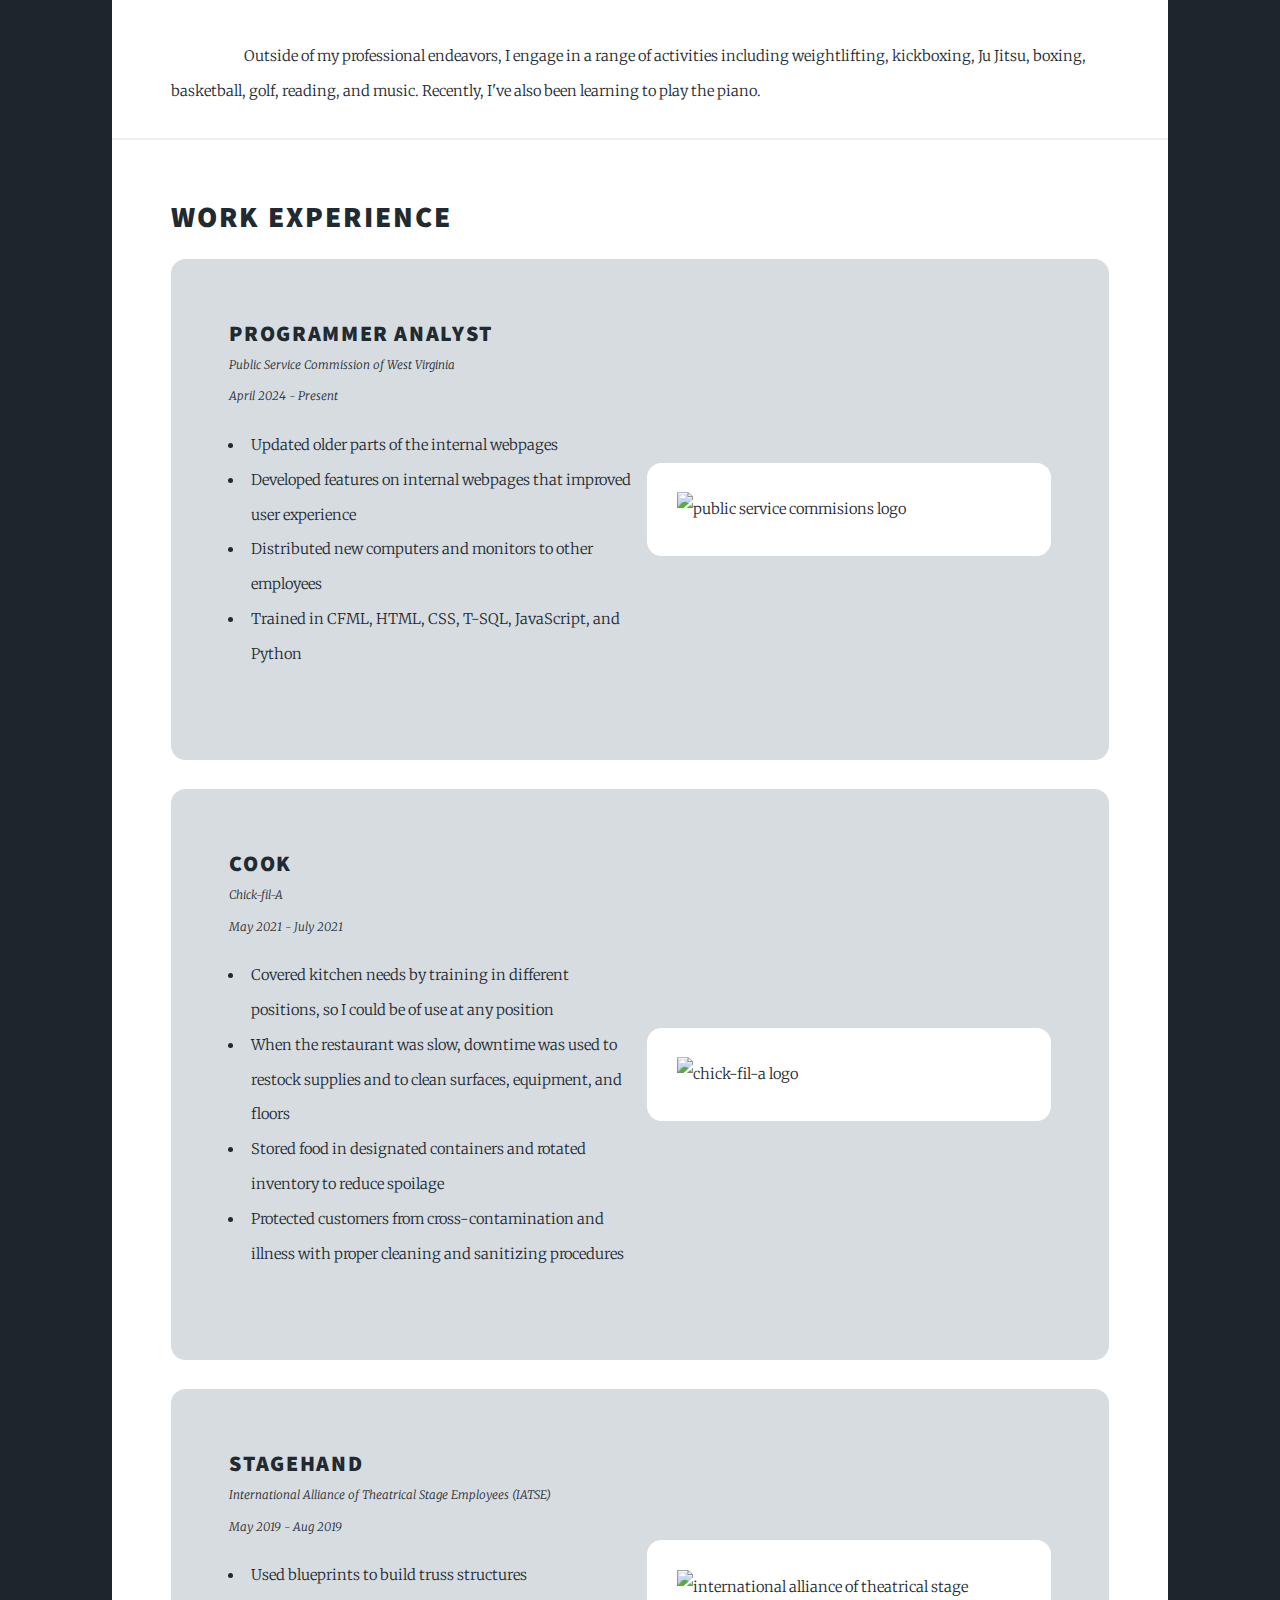
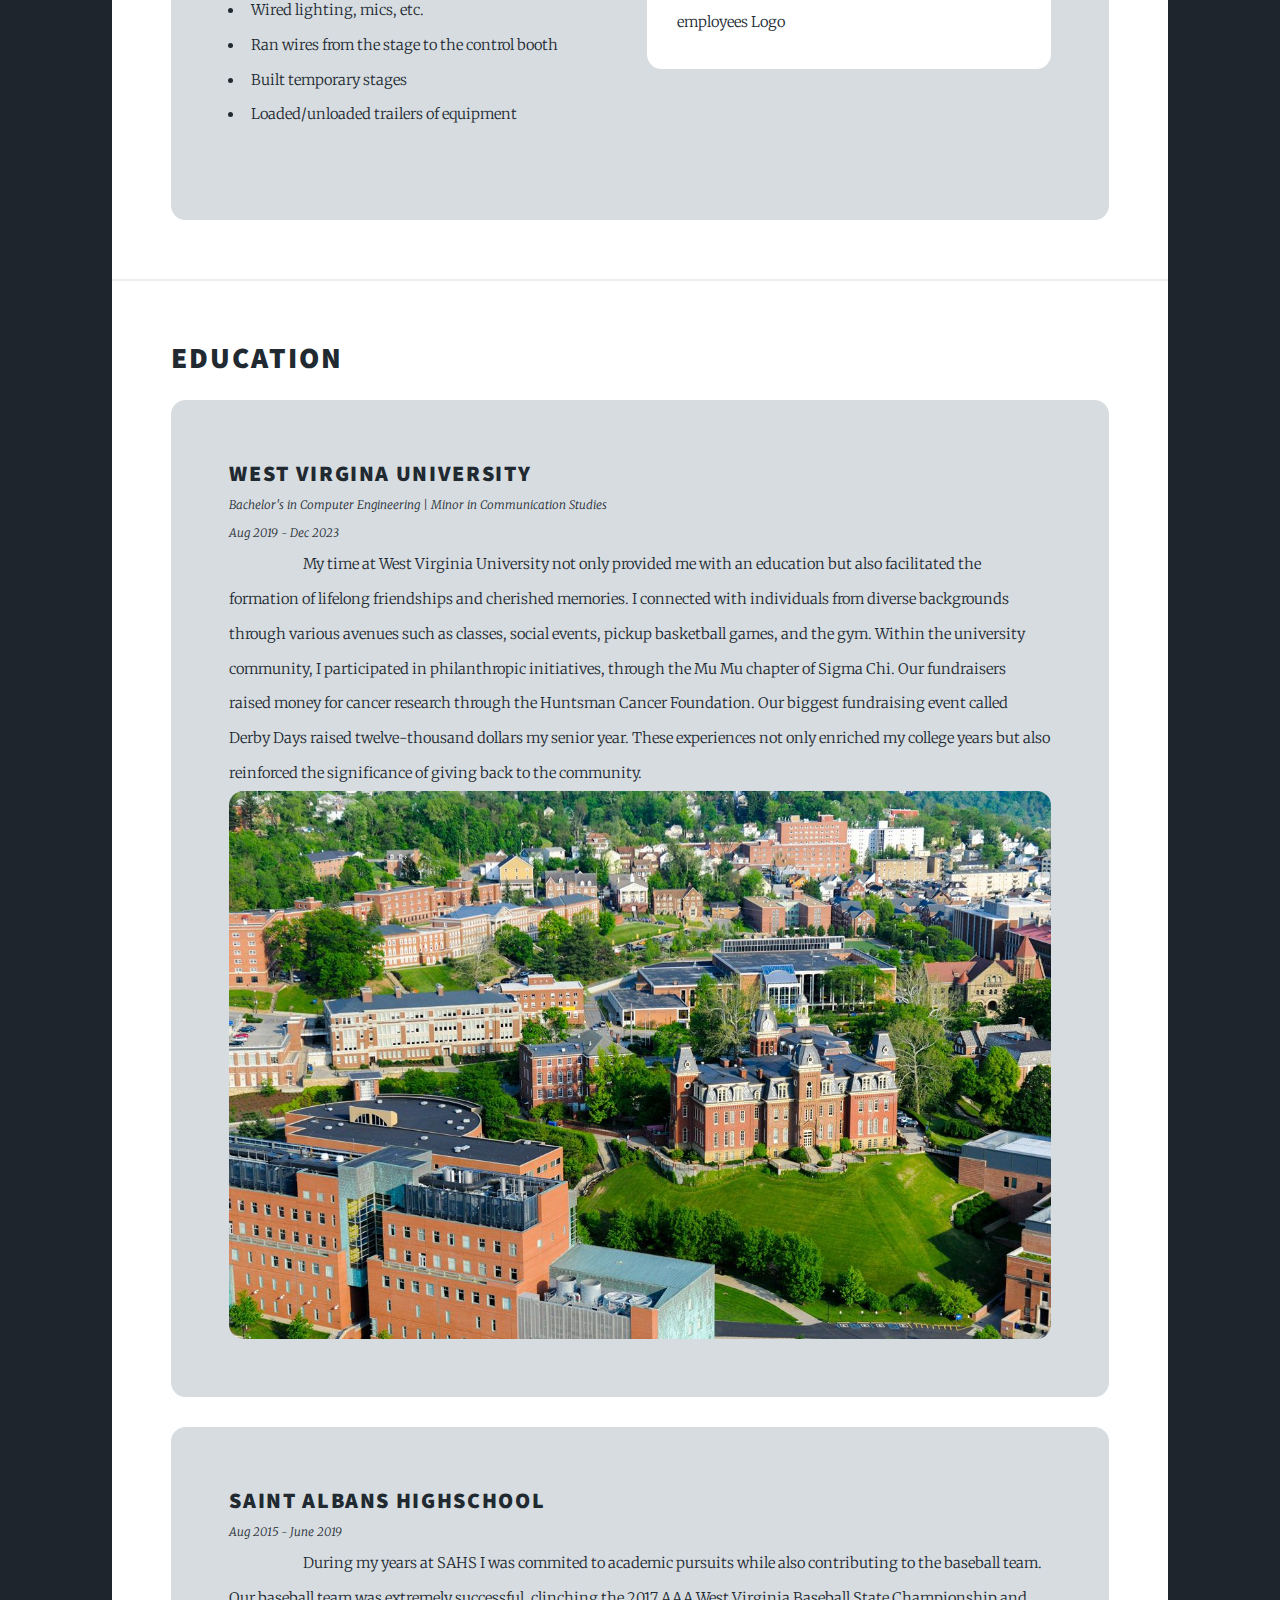
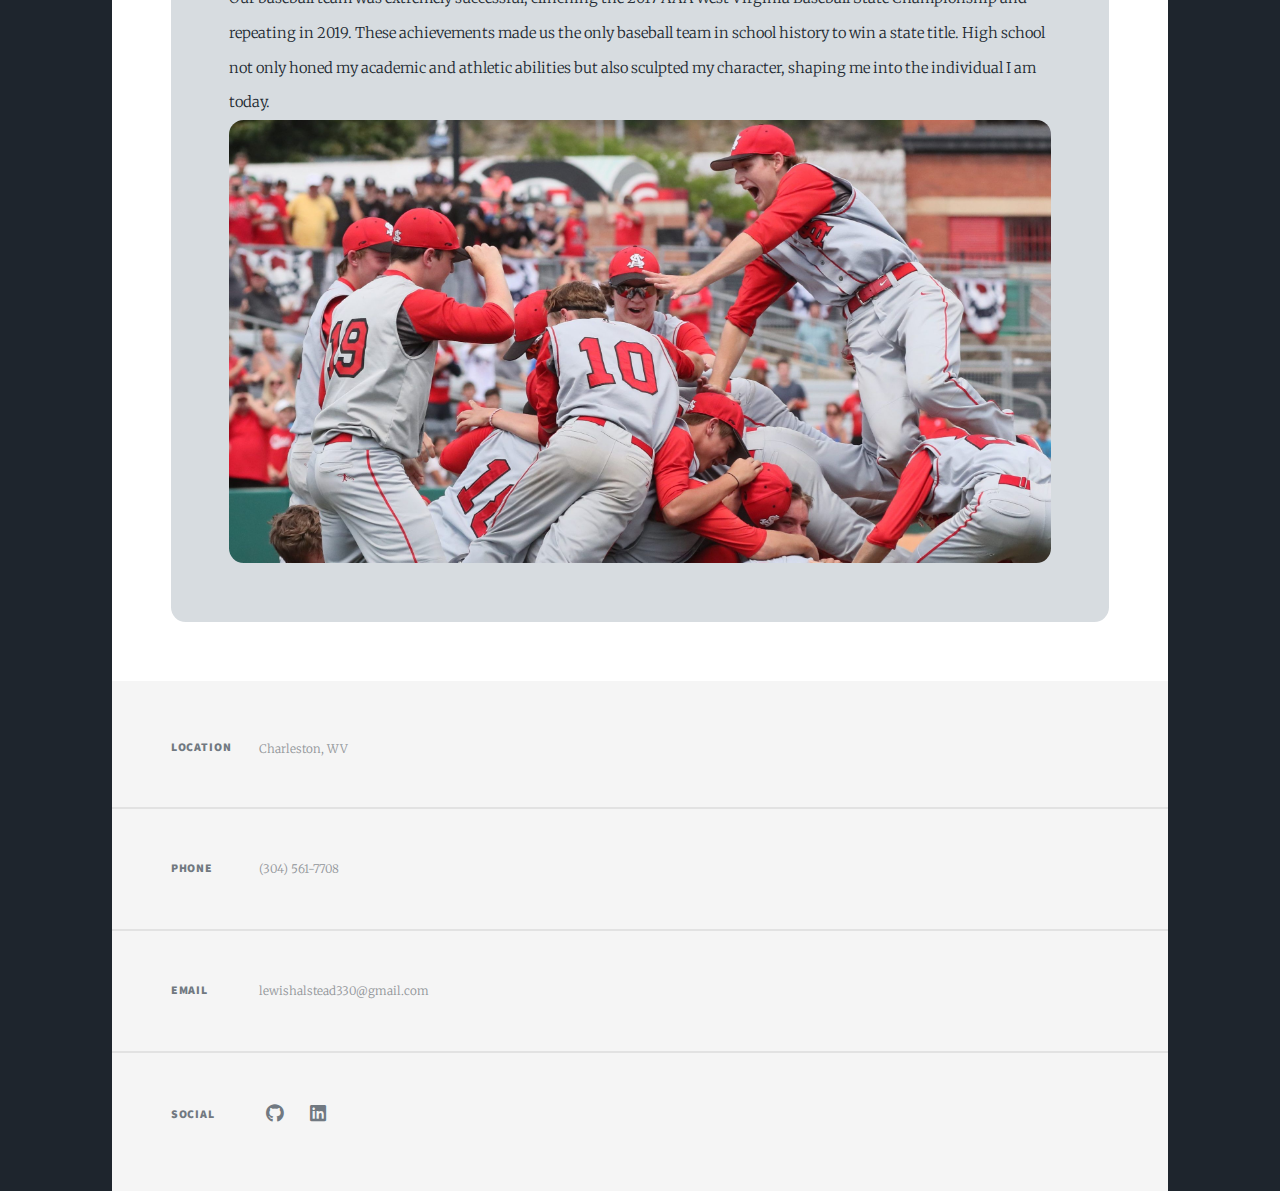
==== commit 1272d24a: "Fixed formatting and scalability" ====
--- a/index.html
+++ b/index.html
@@ -57,27 +57,34 @@
 			<section class="section">
 				<h2>Background</h2>
 				<article>
-						<p style="text-indent: 5em;">
-							Currently employed as a Programmer Analyst at the Public Service Commission of West Virginia, where
-							I am currently training to developing reporting software for the transportation division. My
-							training encompasses a diverse skill set including T-SQL, Azure, Python, HTML, CSS, and JavaScript
+					<p>
+						<div class="indent">
+							Currently employed as a Programmer Analyst at the Public Service Commission of West Virginia in Charleston West Virginia.
+							Recently I have been adding features, updating aesthetics, and updating code structure for the internal website (Using CFML and CSS).
+							I was also trained in  CFML, HTML, CSS, Python, T-SQL, JavaScript, and C#.
+						</div>
 						
+						<div class="indent">
 							Prior to joining the Public Service Commission, I held roles at Chick-fil-A as a cook and at the
 							International Alliance of Theatrical Stage Employees as a stagehand. These experiences instilled in
 							me time management, communication, and teamwork skills. They also fostered my ability to
 							adapt to various environments, follow instructions meticulously, and collaborate effectively to
 							achieve shared objectives.
+						</div>
 						
+						<div class="indent">
+							Graduated from West Virginia University with a Bachelor of Science in Computer Engineering and a
+							Minor in Communication Studies. During my academic journey, I acquired proficiency in Java, C,
+							MATLAB, HTML, CSS, TypeScript, Agile Development, Assembly, and Git.
+						</div>
 						
-							I graduated from West Virginia University with a Bachelor of Science in Computer Engineering and a
-							Minor in Communication Studies. During my academic journey, I acquired proficiency in Java, C,
-							MATLAB, HTML, CSS, TypeScript, Agile Development, Assembly, and GitHub.
-						
-						
+						<div class="indent">
 							Outside of my professional endeavors, I engage in a range of activities including weightlifting,
-							kickboxing, Ju Jitsu, boxing, basketball, golf, and music. Recently, I've also been learning to play the
+							kickboxing, Ju Jitsu, boxing, basketball, golf, reading, and music. Recently, I've also been learning to play the
 							piano.
-						</p>
+						</div>
+					</p>
+					
 				</article>
 			</section>
 			
@@ -93,9 +100,9 @@
 					</div>
 					<ul>
 						<li>Updated older parts of the internal webpages</li>
-						<li>Developed features that improved user experience such as checkboxes that interact with the database</li>
+						<li>Developed features on internal webpages that improved user experience</li>
 						<li>Distributed new computers and monitors to other employees</li>
-						<li>Trained in T-SQL, HTML, CFML, CSS, and Python</li>
+						<li>Trained in CFML, HTML, CSS, T-SQL, JavaScript, and Python</li>
 					</ul>
 					<img class="grid-row-span-2 img-wrk" src="images\PSCpic.jfif" alt="public service commisions logo"/>
 				</div>
@@ -106,11 +113,10 @@
 						<span class="light-italic-txt">May 2021 - July 2021</span>
 					</div>
 					<ul>
-						<li>Covered kitchen needs by training in different positions, so I could be of use atany position</li>
-						<li>When the restaurant was slow, downtime was used to restock supplies and clean surfaces, equipment, and floors</li>
-						<li> Stored food in designated containers, rotated inventory to reduce spoilage</li>
-						<li>Protected customers from cross-contamination and illness with proper cleaningand sanitizing procedures</li>
-						<li>Cleaned and maintained kitchen equipment</li>
+						<li>Covered kitchen needs by training in different positions, so I could be of use at any position</li>
+						<li>When the restaurant was slow, downtime was used to restock supplies and to clean surfaces, equipment, and floors</li>
+						<li>Stored food in designated containers and rotated inventory to reduce spoilage</li>
+						<li>Protected customers from cross-contamination and illness with proper cleaning and sanitizing procedures</li>
 					</ul>
 					<img class="grid-row-span-2 img-wrk" src="images\Chick-fil-A-Logo.png" alt="chick-fil-a logo"/>
 				</div>
@@ -124,8 +130,8 @@
 						<li>Used blueprints to build truss structures</li>
 						<li>Wired lighting, mics, etc.</li>
 						<li>Ran wires from the stage to the control booth</li>
-						<li>Built temporary stages for shows/conventions</li>
-						<li>Loaded/unloaded trailers of equipment for the shows/conventions</li>
+						<li>Built temporary stages</li>
+						<li>Loaded/unloaded trailers of equipment</li>
 					</ul>
 					<img class="grid-row-span-2 img-wrk" src="images\International_Alliance_of_Theatrical_Stage_Employees.svg" alt="international alliance of theatrical stage employees Logo" />
 				</div>
@@ -138,22 +144,26 @@
 					<h3>West Virgina University</h3>
 					<p class="light-italic-txt">Bachelor's in Computer Engineering | Minor in Communication Studies</p>
 					<span class="light-italic-txt">Aug 2019 - Dec 2023</span>
-					<p style="text-indent: 5em;" >My time at West Virginia University not only provided me with a robust education but also
-					facilitated the formation of lifelong friendships and cherished memories. I connected with
-					individuals from diverse backgrounds through various avenues such as classes, the Sigma Chi
-					fraternity, pickup basketball games, and the kickboxing gym. Within the university community, I participated in philanthropic initiatives, through the Mu Mu
-					chapter of Sigma Chi. Our endeavors, including events like Derby Days, raised twelve thousand
-					dollars for cancer research, supporting the Huntsman Cancer Foundation. These experiences not only
-					enriched my collegiate years but also reinforced the significance of giving back to the community.
-					</p>
+					<div class="indent">
+						<p>My time at West Virginia University not only provided me with an education but also
+						facilitated the formation of lifelong friendships and cherished memories. I connected with
+						individuals from diverse backgrounds through various avenues such as classes, social events, pickup basketball games, and the gym.
+						Within the university community, I participated in philanthropic initiatives, through the Mu Mu
+						chapter of Sigma Chi. Our fundraisers raised money for cancer research through the Huntsman Cancer Foundation.
+						Our biggest fundraising event called Derby Days raised twelve-thousand dollars my senior year.
+						These experiences not only enriched my college years but also reinforced the significance of giving back to the community.
+						</p>
+					</div>
 					<img  class="img-edu" src="images/wvu.jpg" alt="west virginias univeristies downtown campus" />
 				</article>
 				<!--SAHS-->
 				<article class="card-edu">
 					<h3>Saint Albans Highschool</h3>
 					<span class="light-italic-txt">Aug 2015 - June 2019</span>
-						<p style="text-indent: 5em;" >During my tenure at SAHS I was commited to academic pursuits while also contributing to the baseball team. Our baseball team was extremely successful,
-							clinching the 2017 AAA West Virginia Baseball State Championship and repeating in 2019. These landmark achievements made us the only baseball team in school history to win a state title. High school not only honed my academic and athletic abilities but also sculpted my character, shaping me into the individual I am today.</p>
+						<div class="indent">
+							<p>During my years at SAHS I was commited to academic pursuits while also contributing to the baseball team. Our baseball team was extremely successful,
+								clinching the 2017 AAA West Virginia Baseball State Championship and repeating in 2019. These achievements made us the only baseball team in school history to win a state title. High school not only honed my academic and athletic abilities but also sculpted my character, shaping me into the individual I am today.</p>
+						</div>
 					<img  class="img-edu" src="images/Saint Albans.jpg" alt="celebration after the 2017 championship game" />
 				</article>
 			</section>
--- a/assets/css/main.css
+++ b/assets/css/main.css
@@ -17,11 +17,20 @@
 .section{
 	padding: 2rem;
 }
+.centered{
+	text-align:  center;
+}
 .project-card{
-	display: flex;
-	flex-direction: column;
+	display: grid;
+	grid-template-columns: 1fr;
+	grid-template-rows: 0.1fr 0.25fr 1fr 0.5fr 0.1fr;
 }
-
+.indent{
+	text-align: center;
+}
+.indent + .indent{
+	margin-top: 2rem;
+}
 .card-edu{
 	display: grid;
 	background-color:#d7dce0;
@@ -70,6 +79,10 @@
 		grid-row-start: -3;
 		grid-row-end: -1;
 	}
+	.indent{
+		text-indent: 5rem;
+		text-align: start;
+	}
 	/* .card-wrk{
 		grid-template-areas:
 		'one three'
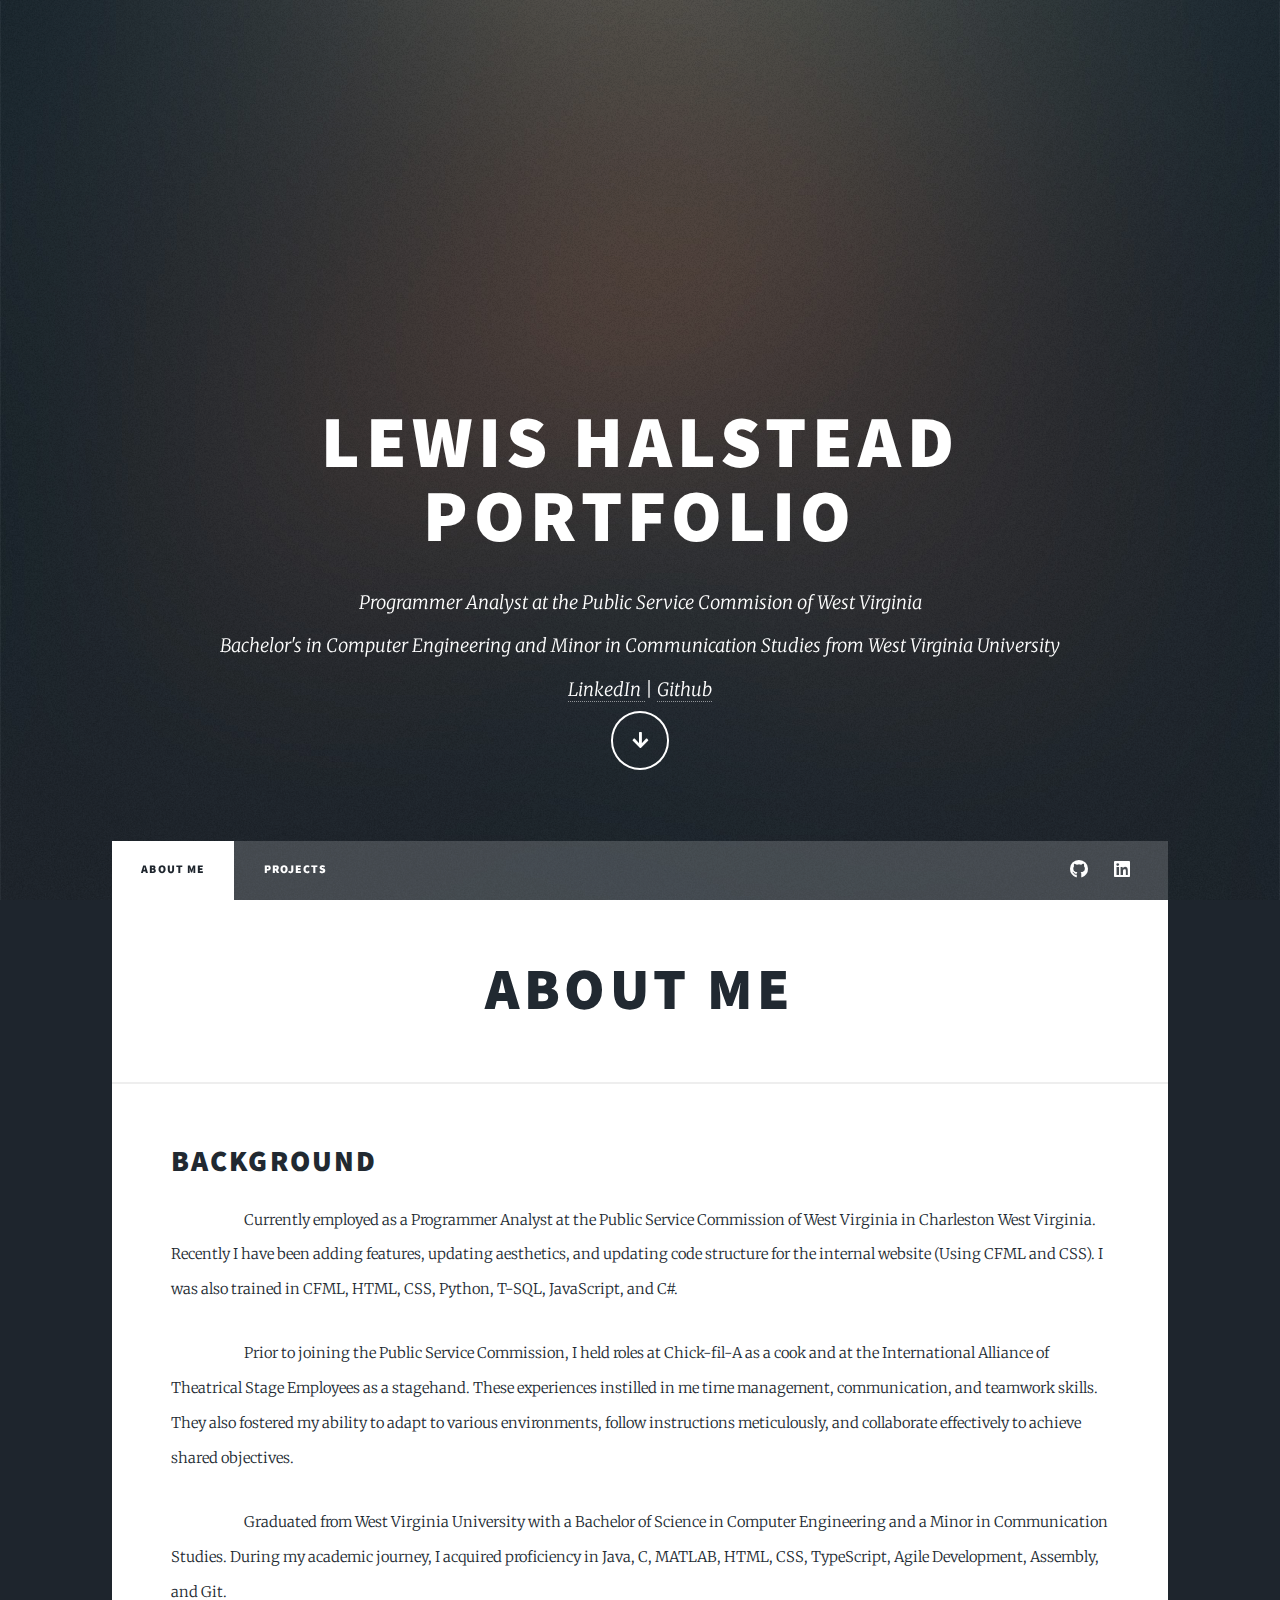
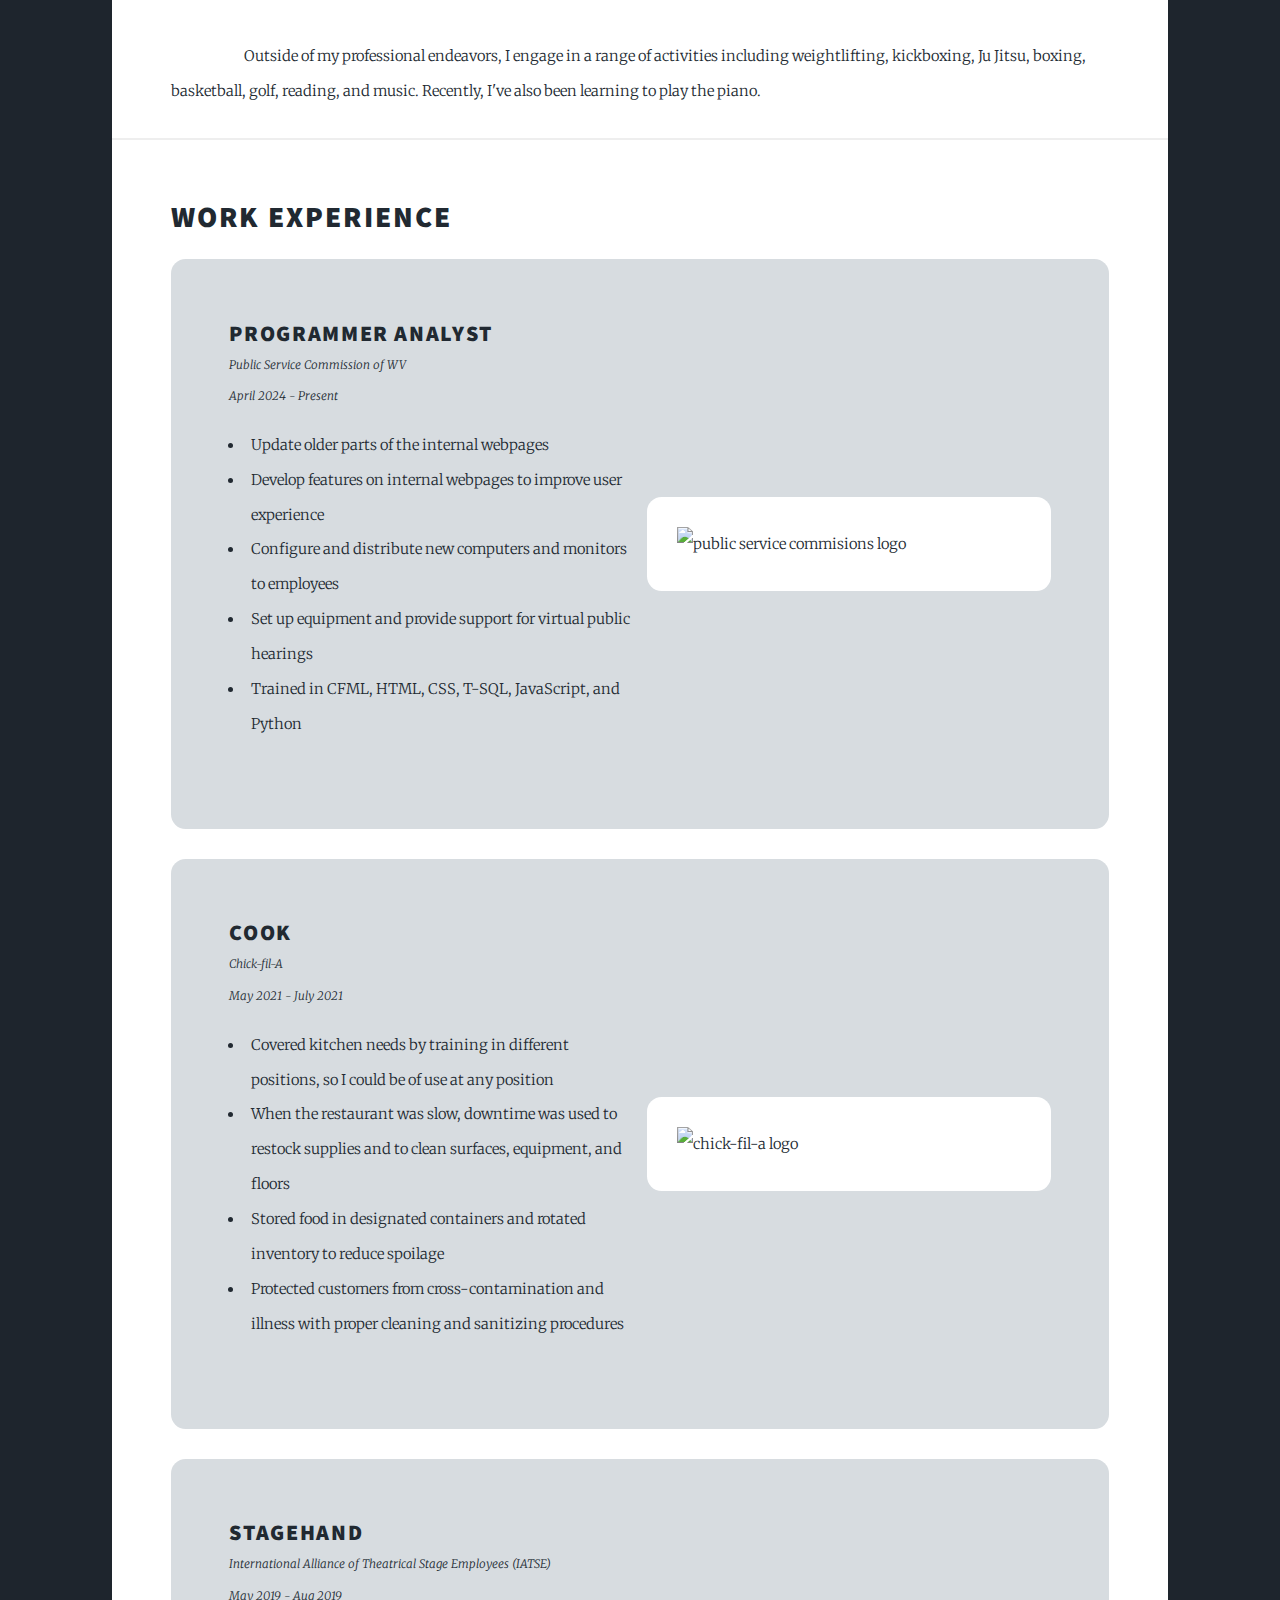
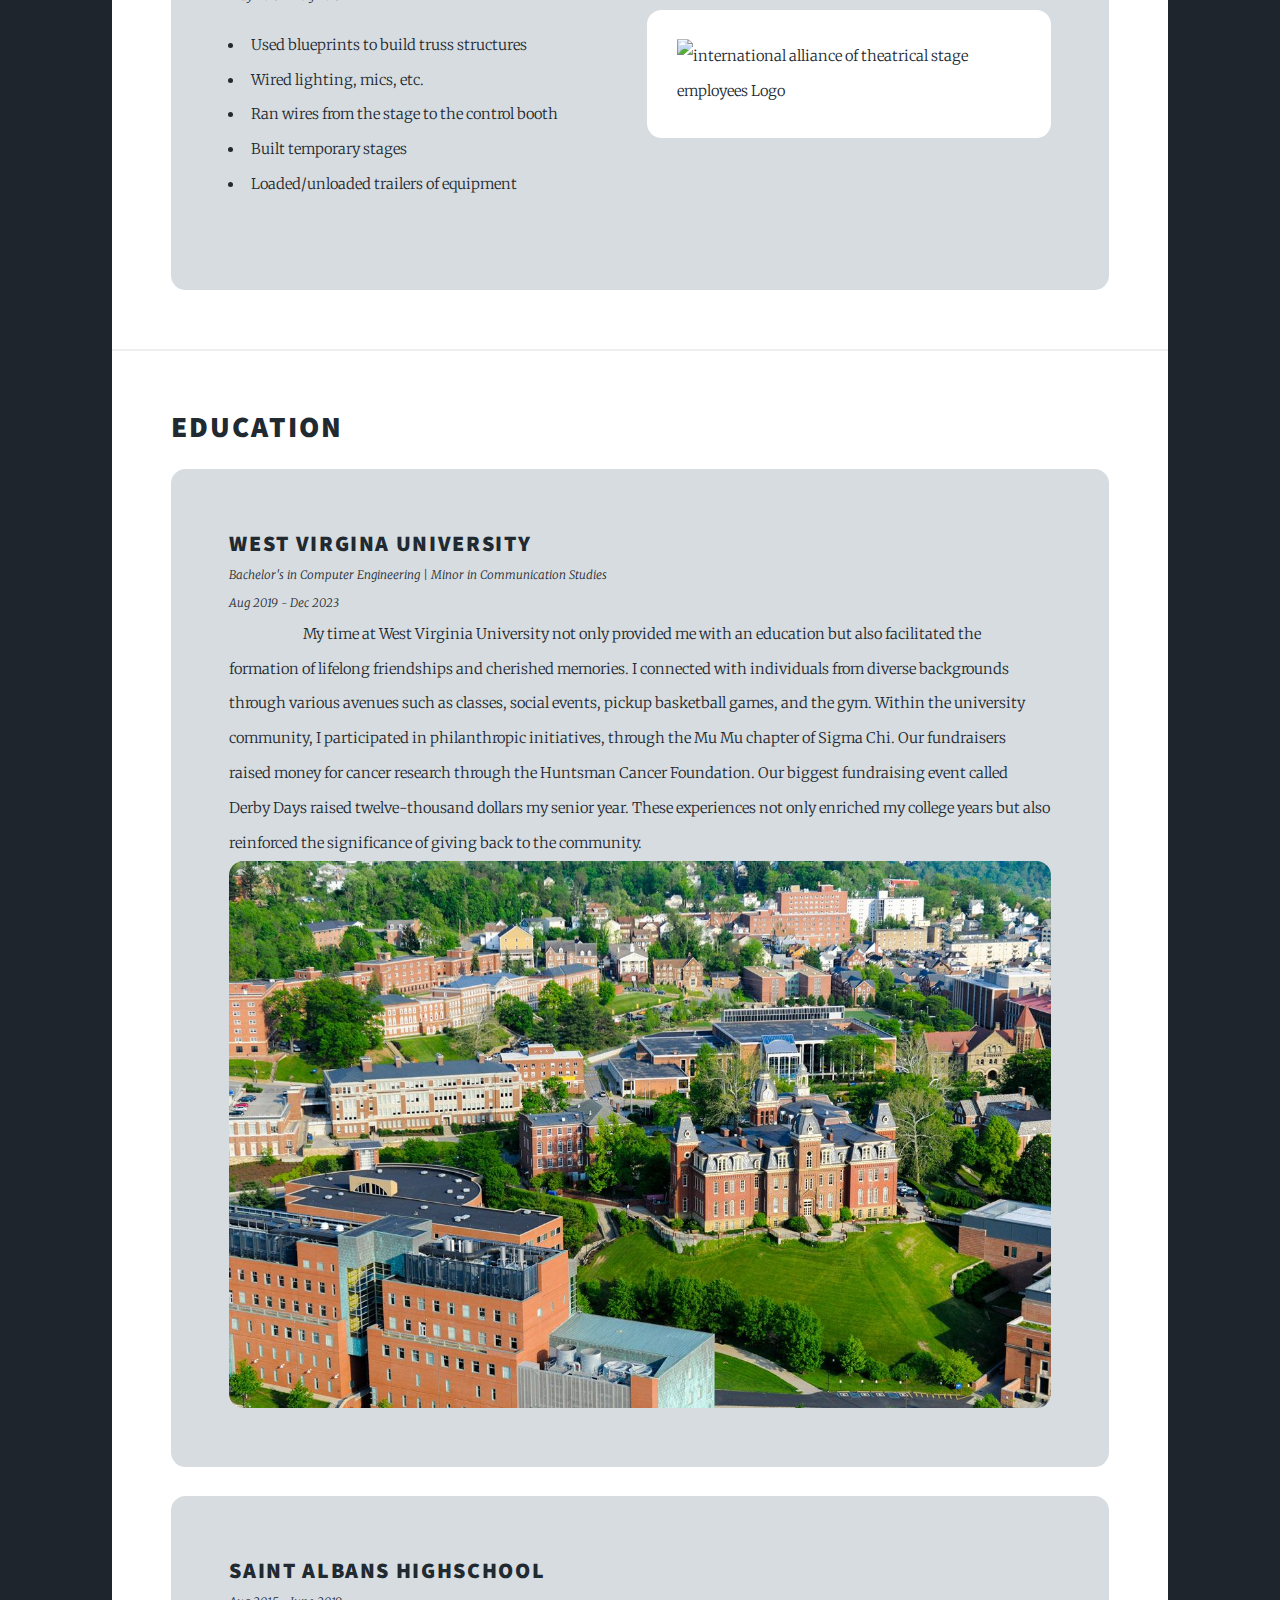
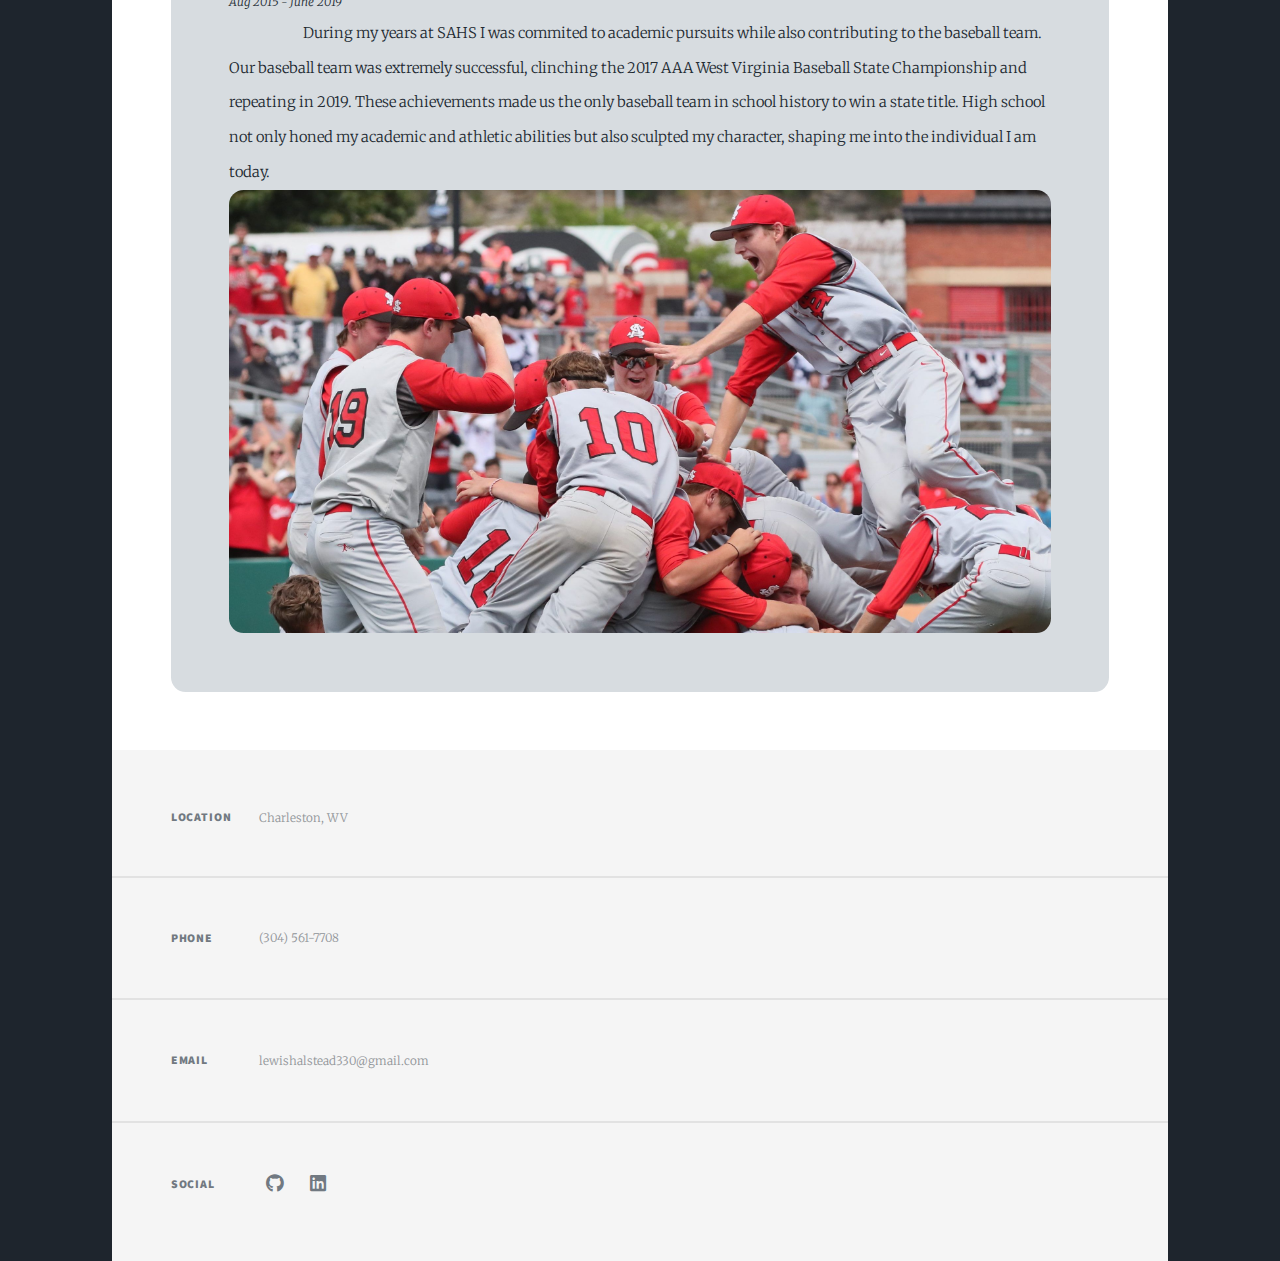
==== commit bbb7e377: "Update index.html" ====
--- a/index.html
+++ b/index.html
@@ -95,13 +95,14 @@
 				<div class="card-wrk">
 					<div class="grid-col-span-2">
 						<h3>Programmer Analyst</h3>
-						<p class="light-italic-txt">Public Service Commission of West Virginia</p>
+						<p class="light-italic-txt">Public Service Commission of WV</p>
 						<span class="light-italic-txt">April 2024 - Present</span>
 					</div>
 					<ul>
-						<li>Updated older parts of the internal webpages</li>
-						<li>Developed features on internal webpages that improved user experience</li>
-						<li>Distributed new computers and monitors to other employees</li>
+						<li>Update older parts of the internal webpages</li>
+						<li>Develop features on internal webpages to improve user experience</li>
+						<li>Configure and distribute new computers and monitors to employees </li>
+						<li>Set up equipment and provide support for virtual public hearings</li>
 						<li>Trained in CFML, HTML, CSS, T-SQL, JavaScript, and Python</li>
 					</ul>
 					<img class="grid-row-span-2 img-wrk" src="images\PSCpic.jfif" alt="public service commisions logo"/>
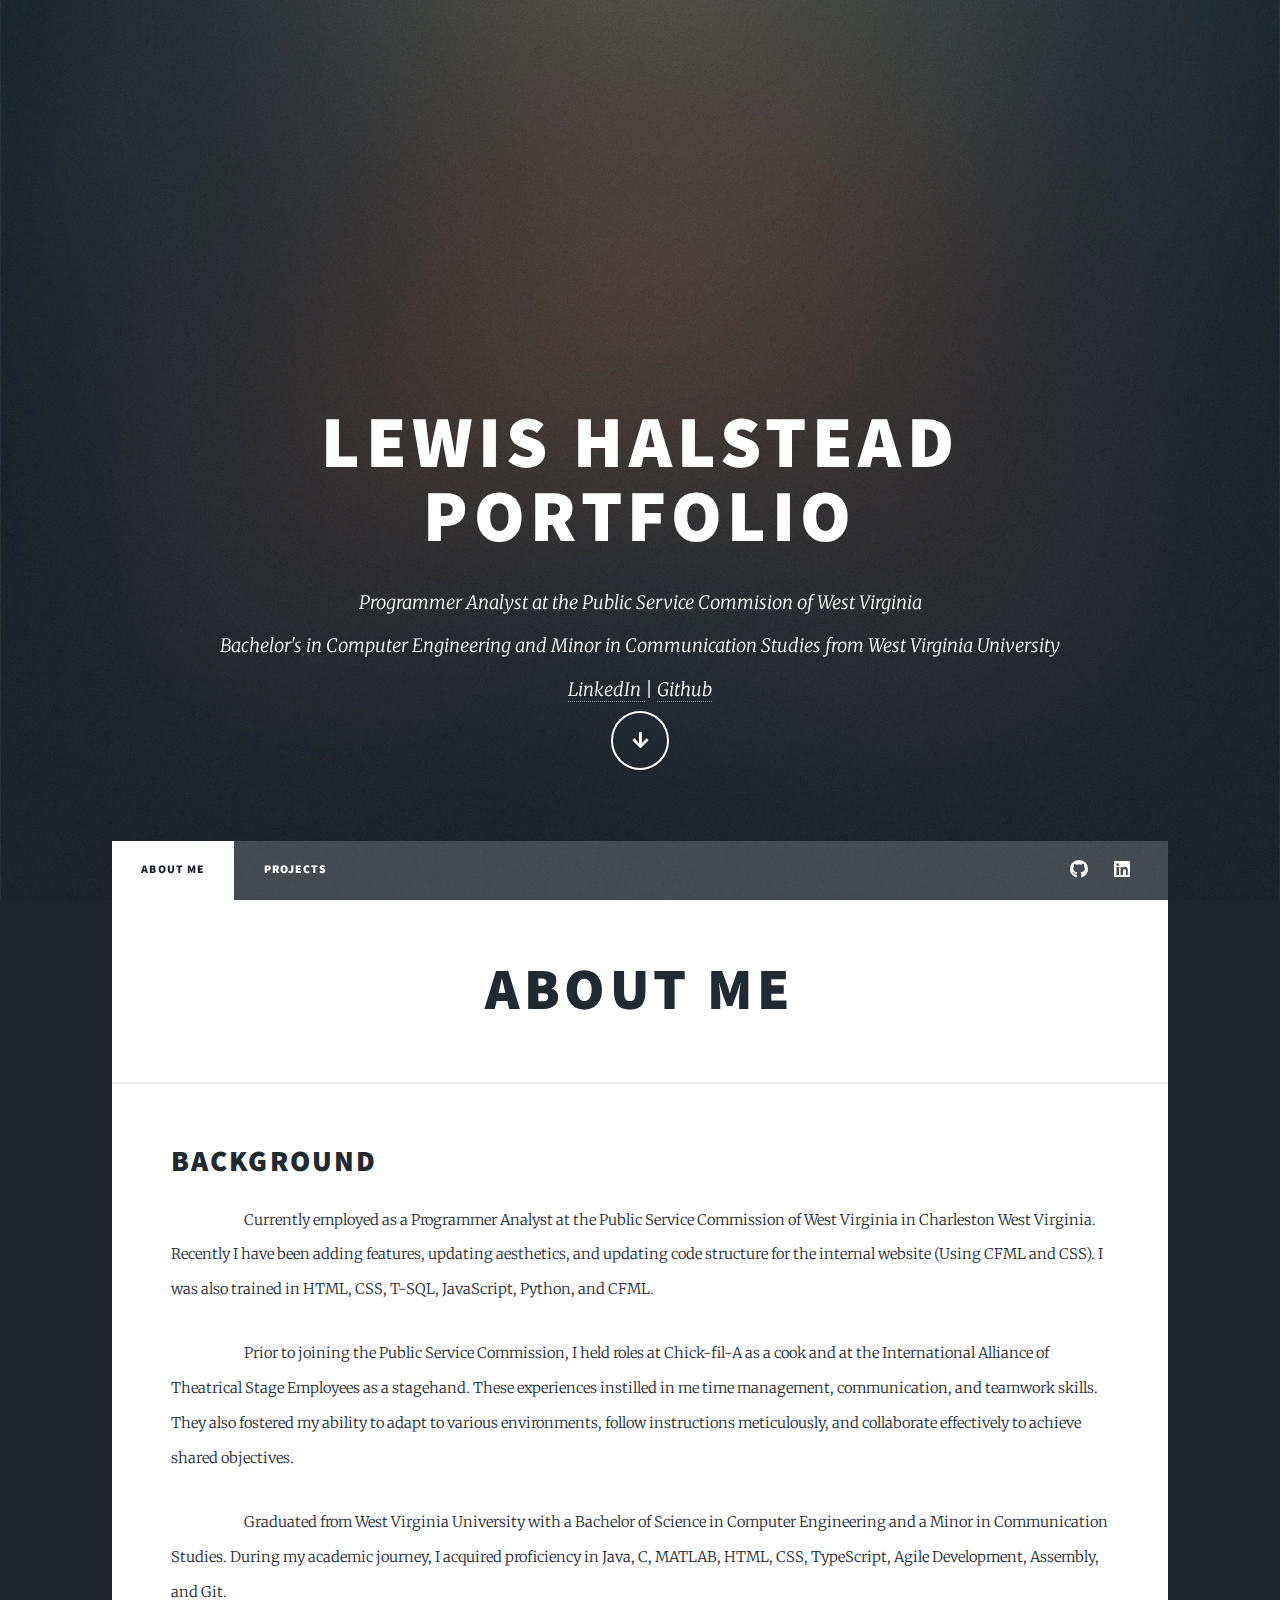
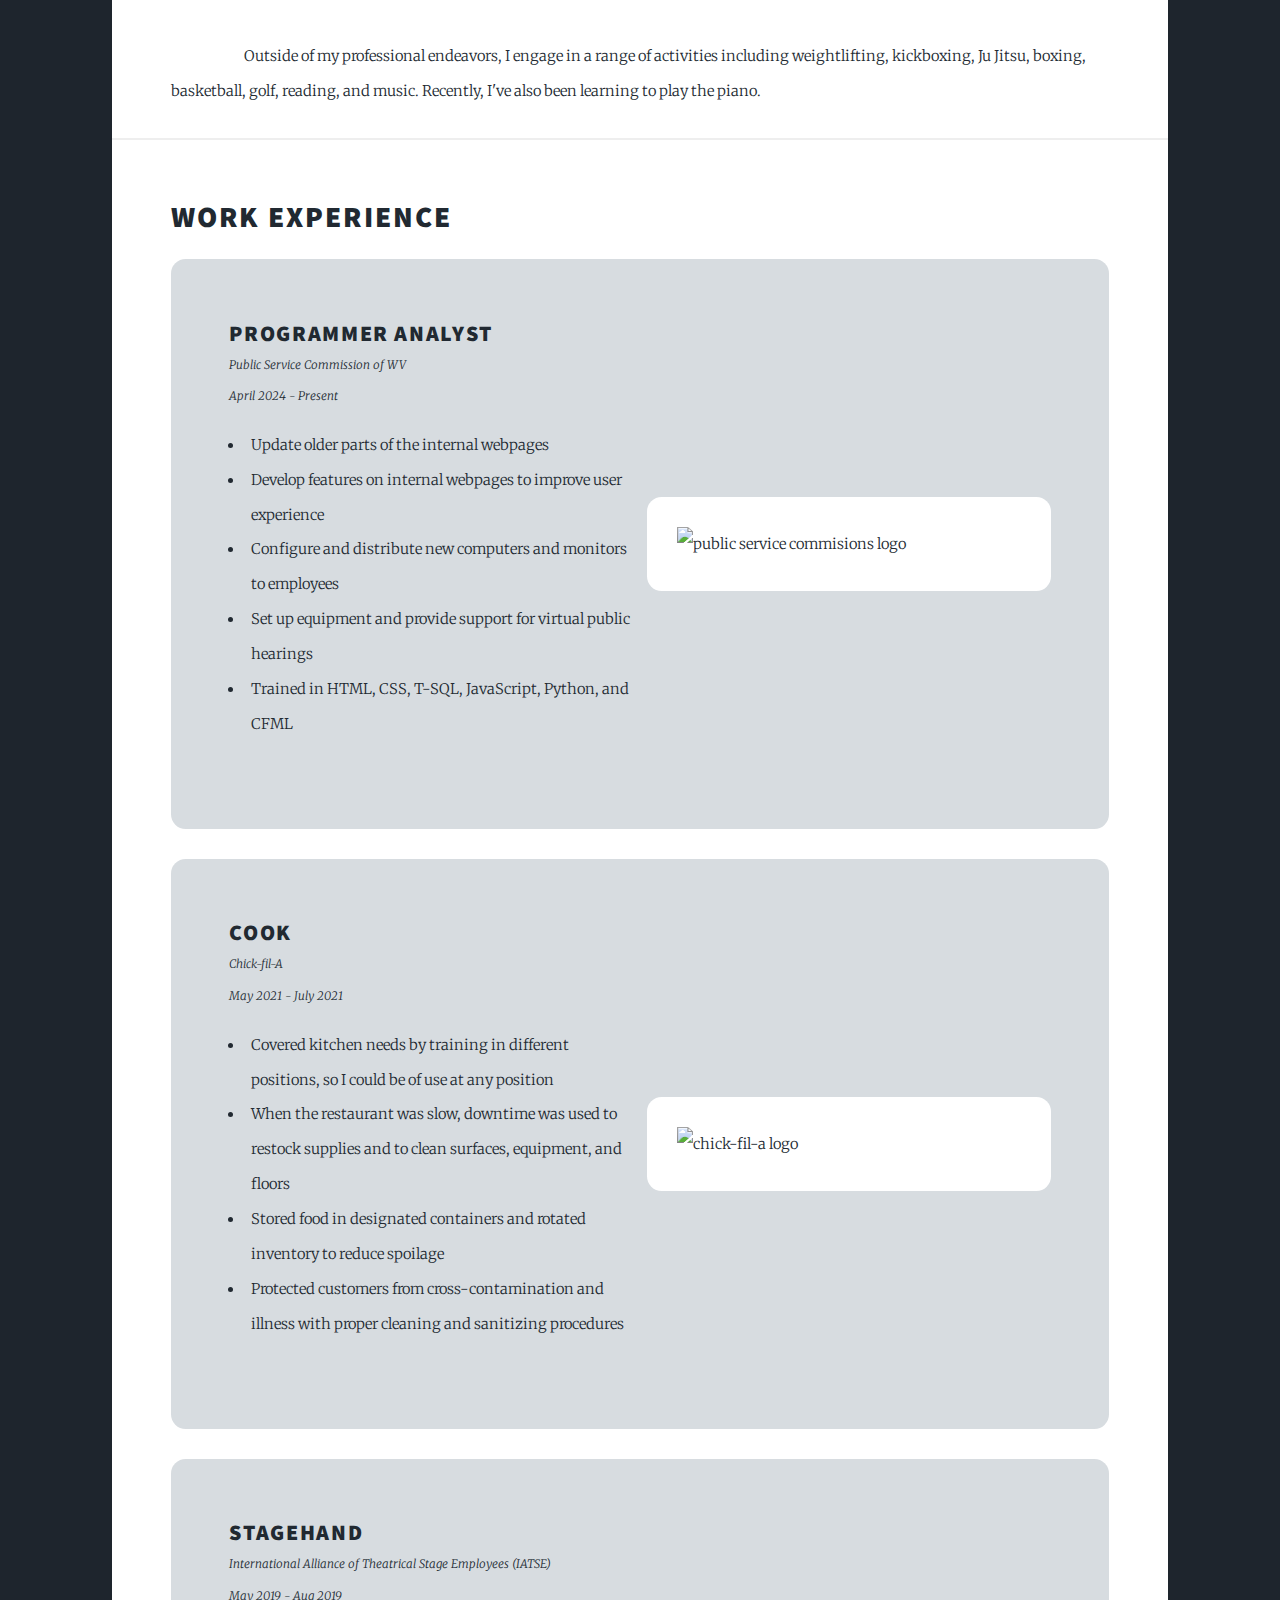
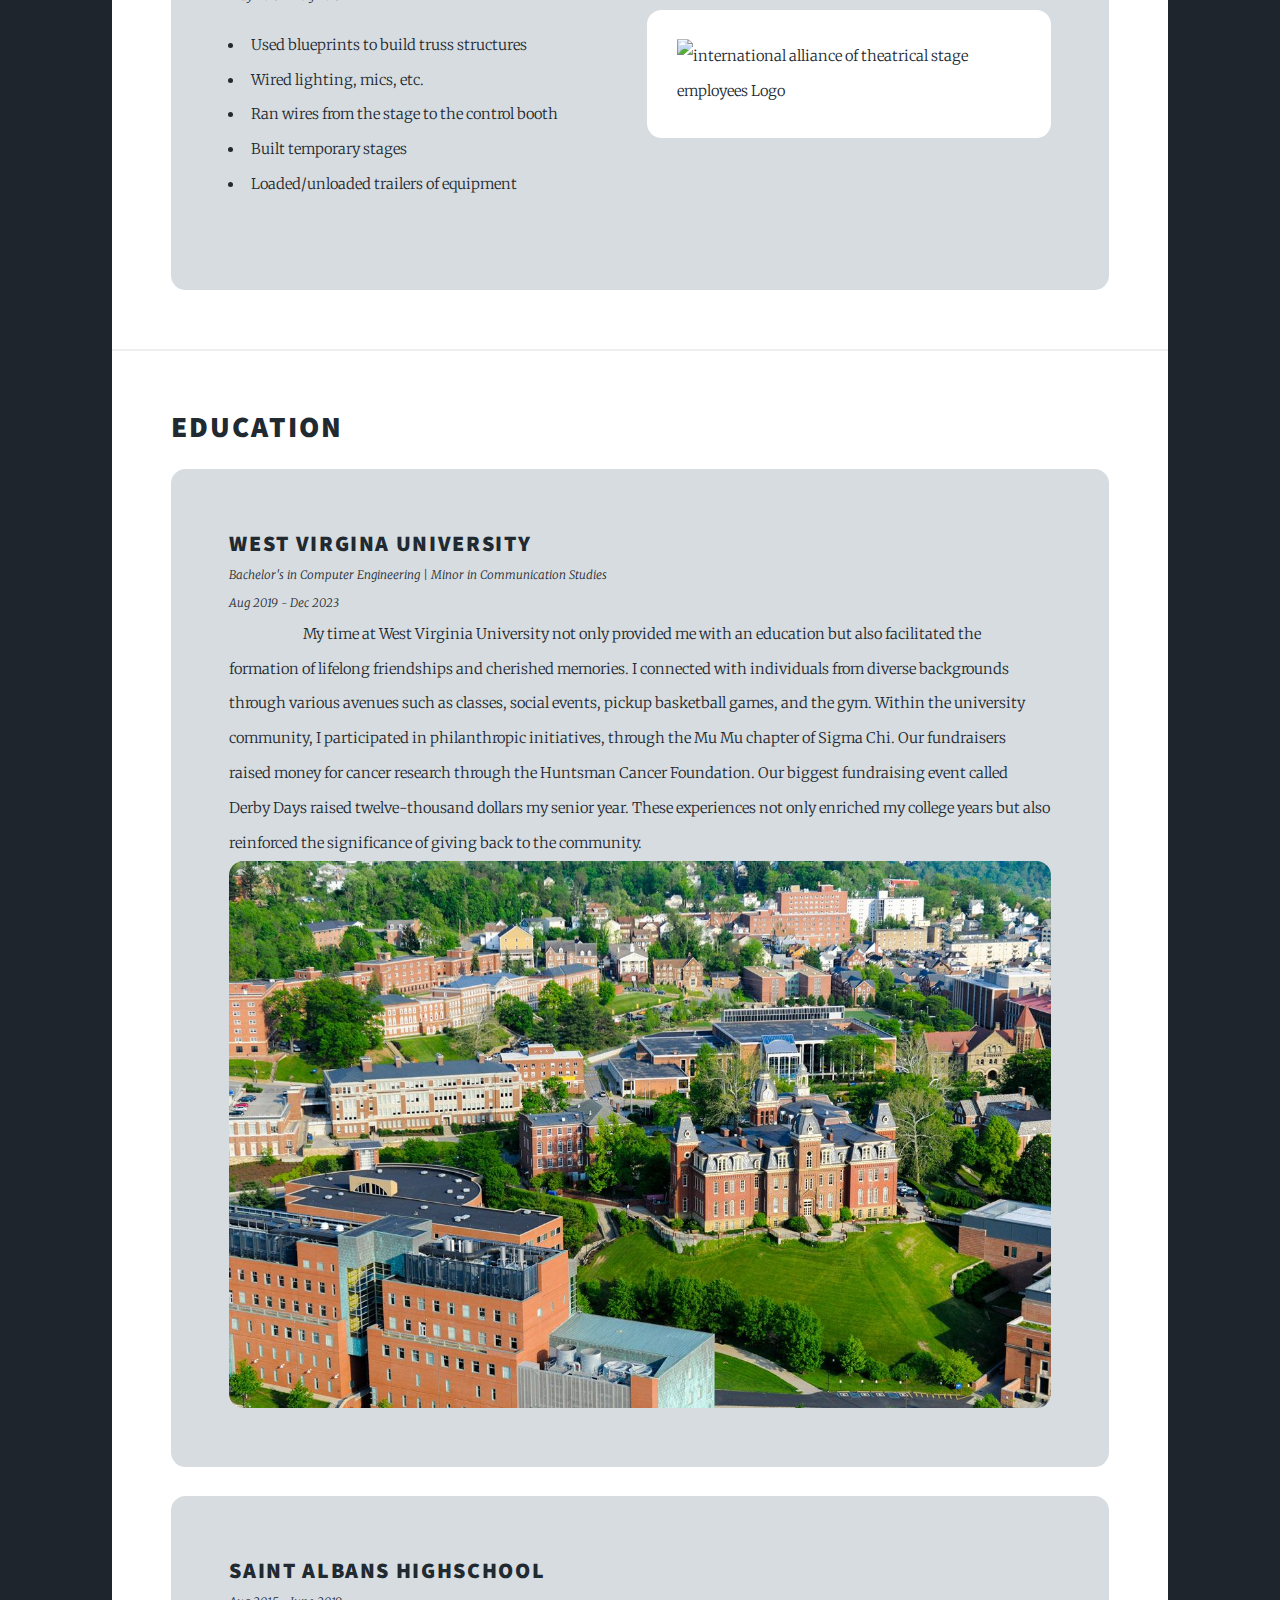
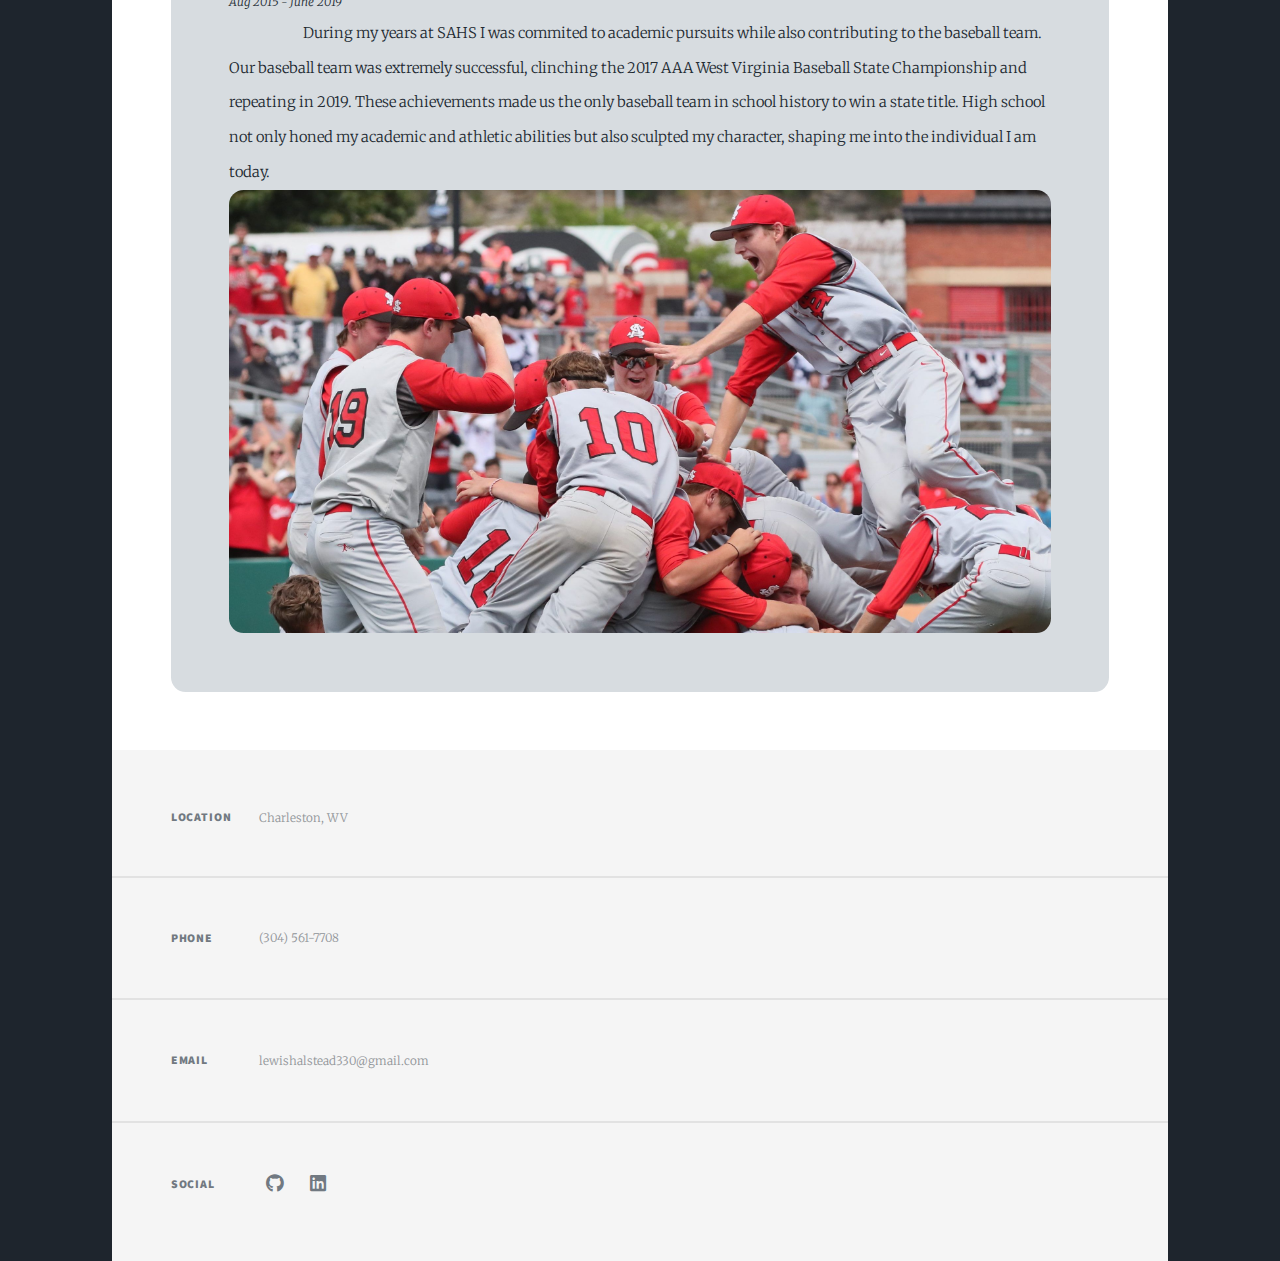
==== commit c12d7b9a: "Update index.html" ====
--- a/index.html
+++ b/index.html
@@ -61,7 +61,7 @@
 						<div class="indent">
 							Currently employed as a Programmer Analyst at the Public Service Commission of West Virginia in Charleston West Virginia.
 							Recently I have been adding features, updating aesthetics, and updating code structure for the internal website (Using CFML and CSS).
-							I was also trained in  CFML, HTML, CSS, Python, T-SQL, JavaScript, and C#.
+							I was also trained in HTML, CSS, T-SQL, JavaScript, Python, and CFML.
 						</div>
 						
 						<div class="indent">
@@ -103,7 +103,7 @@
 						<li>Develop features on internal webpages to improve user experience</li>
 						<li>Configure and distribute new computers and monitors to employees </li>
 						<li>Set up equipment and provide support for virtual public hearings</li>
-						<li>Trained in CFML, HTML, CSS, T-SQL, JavaScript, and Python</li>
+						<li>Trained in HTML, CSS, T-SQL, JavaScript, Python, and CFML</li>
 					</ul>
 					<img class="grid-row-span-2 img-wrk" src="images\PSCpic.jfif" alt="public service commisions logo"/>
 				</div>
